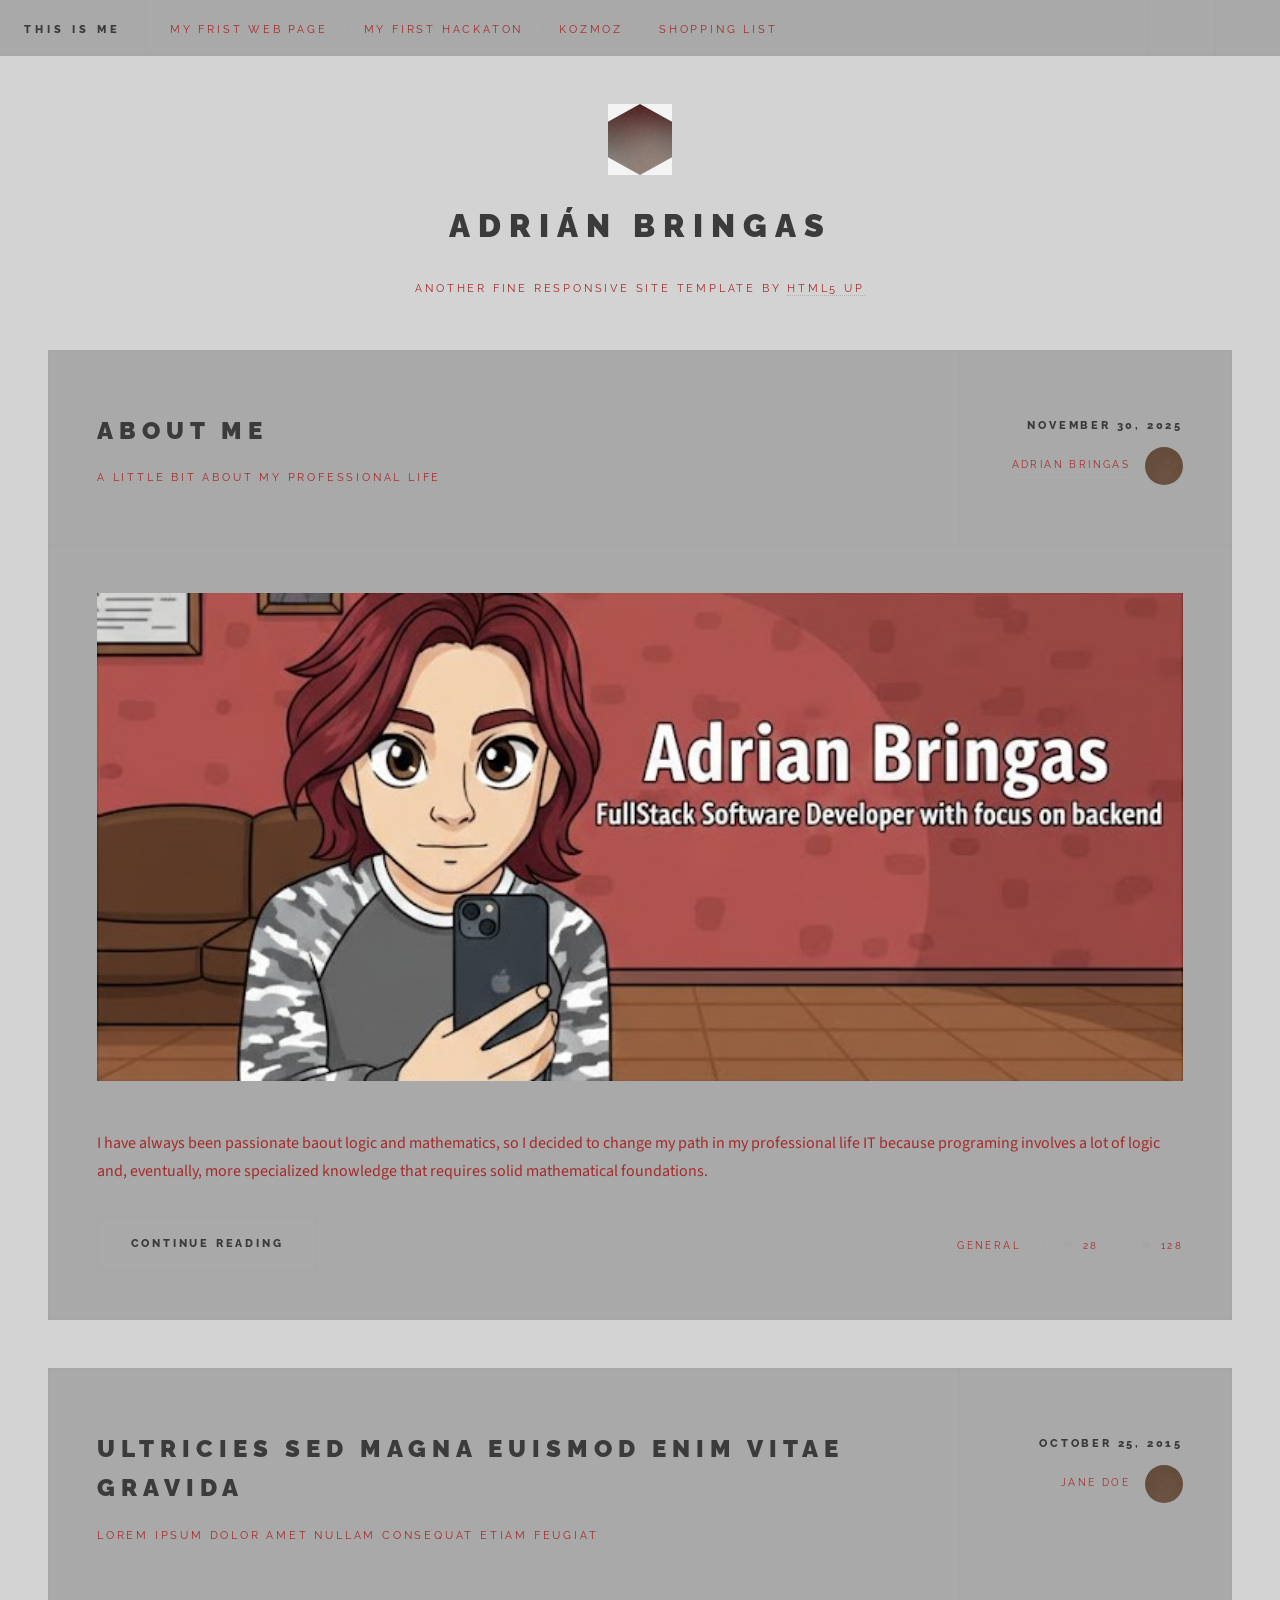
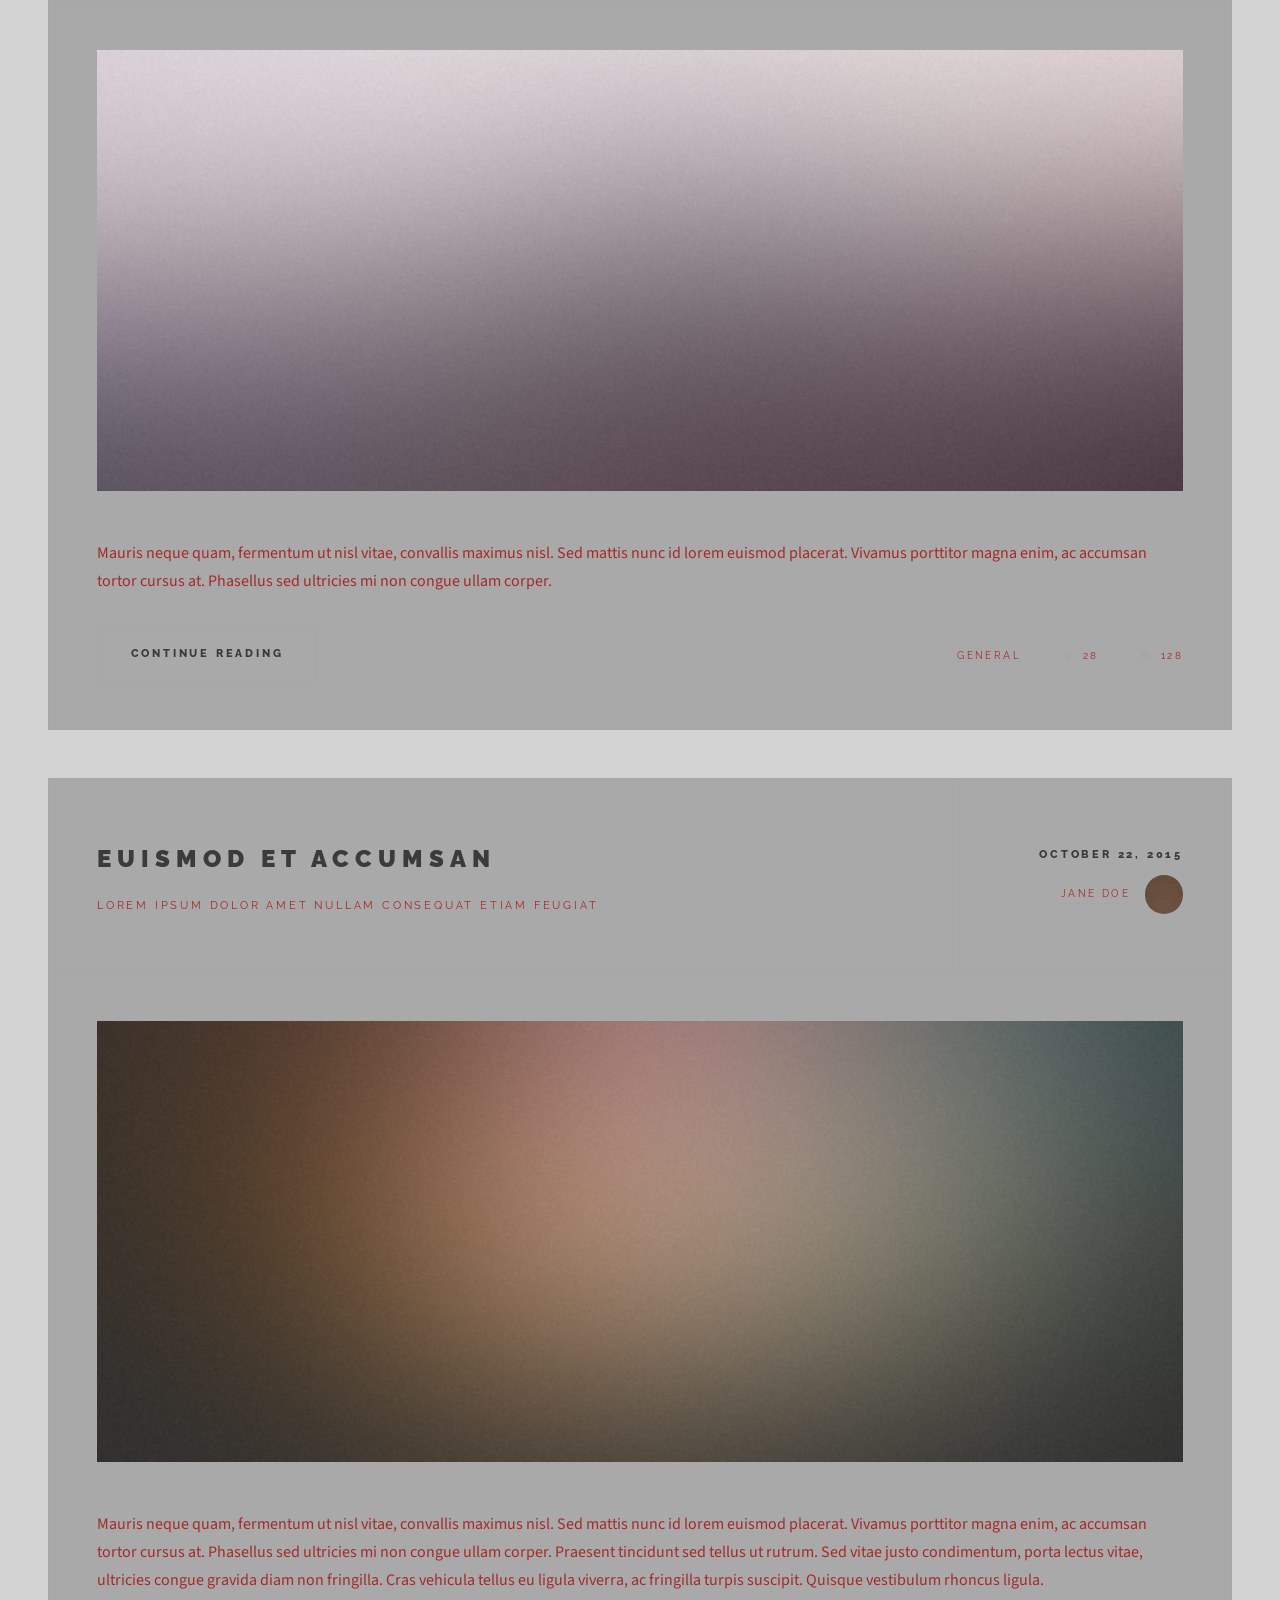
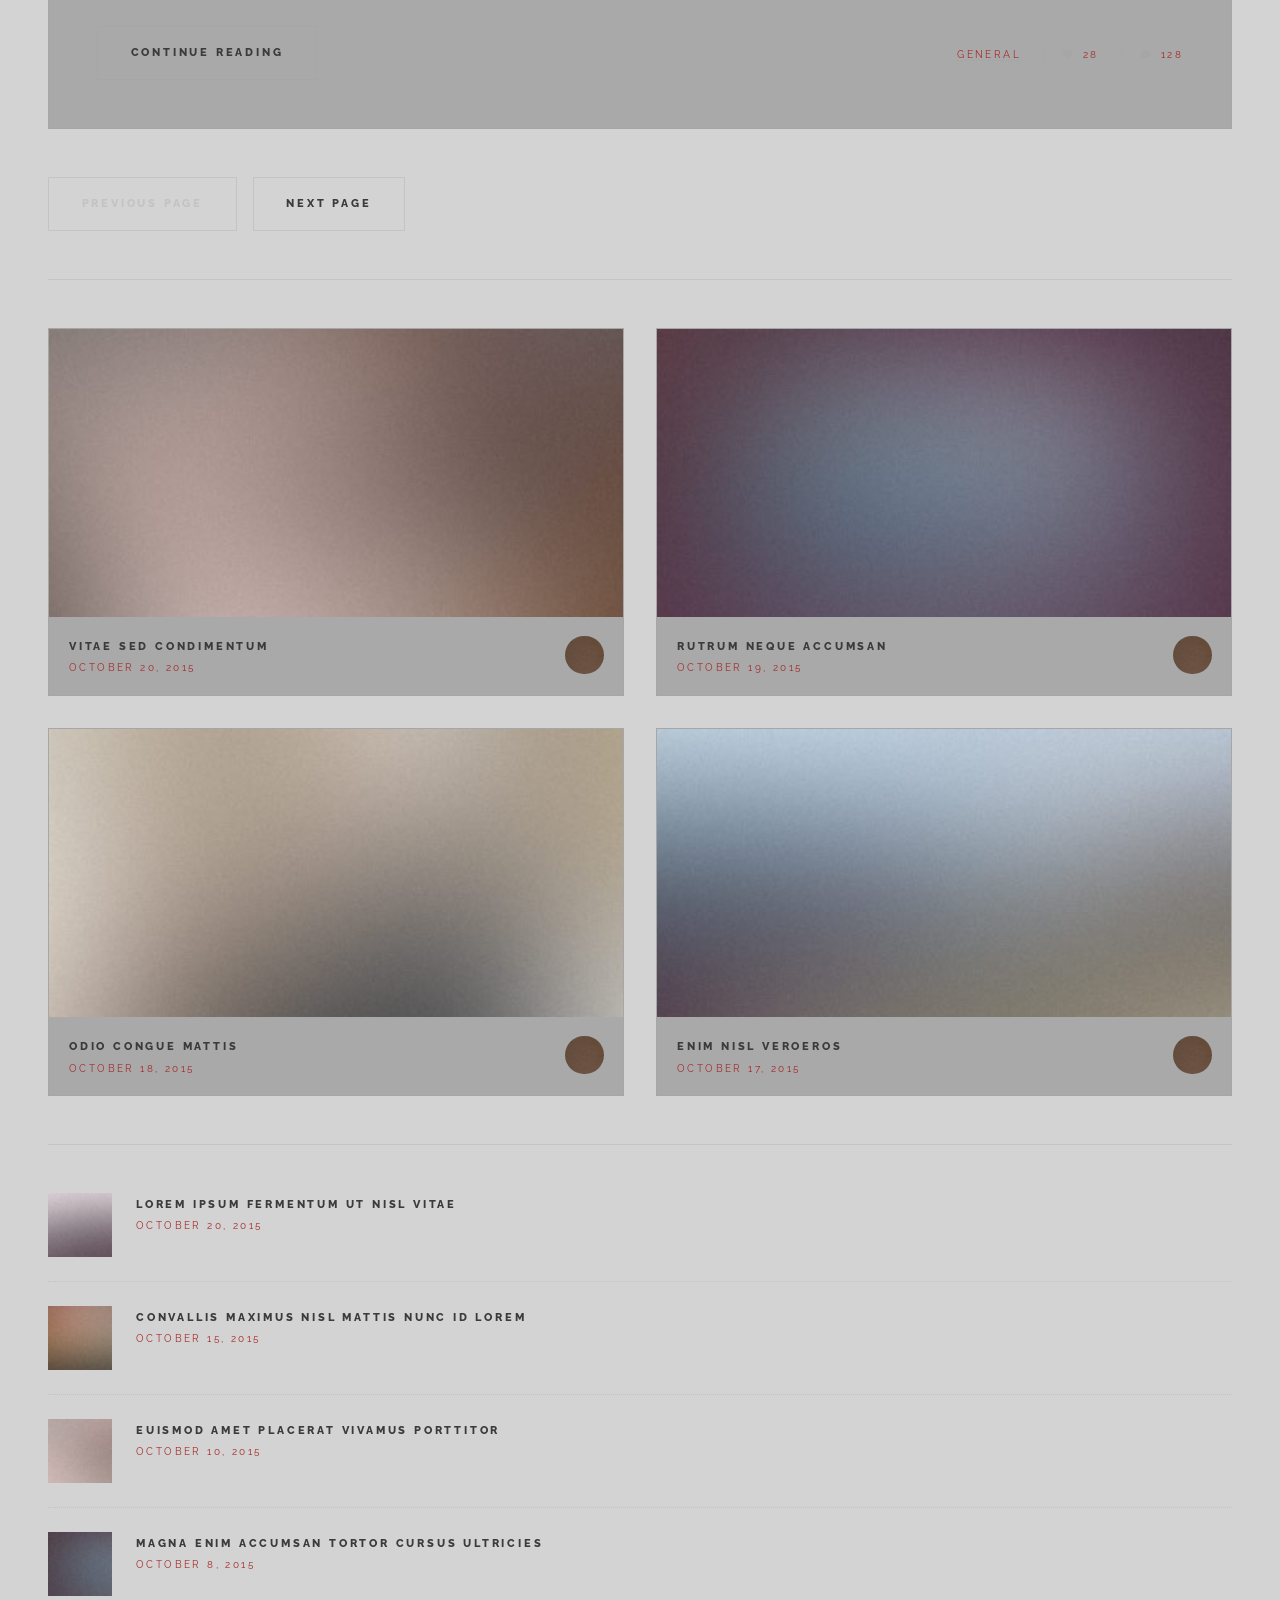
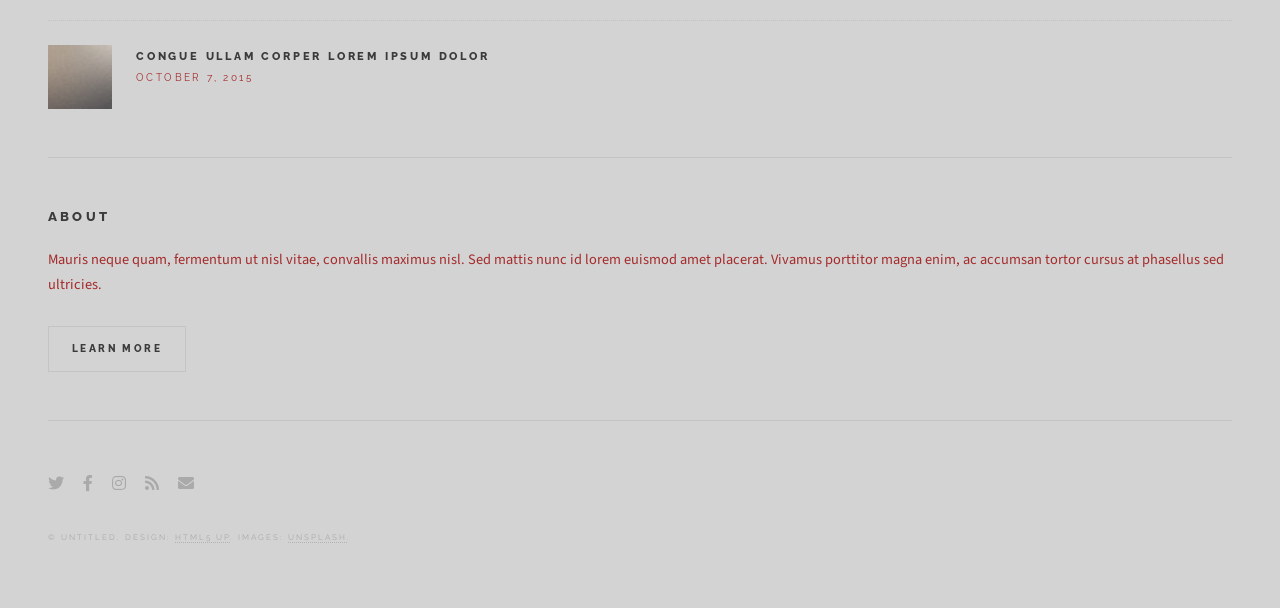
==== index.html @ 7a31841f "Se editan los colores de la plantilla y se ponen nombres a navbar y primer header" ====
<!DOCTYPE HTML>
<!--
	Future Imperfect by HTML5 UP
	html5up.net | @ajlkn
	Free for personal and commercial use under the CCA 3.0 license (html5up.net/license)
-->
<html>
	<head>
		<title>About Me</title>
		<meta charset="utf-8" />
		<meta name="viewport" content="width=device-width, initial-scale=1, user-scalable=no" />
		<link rel="stylesheet" href="assets/css/main.css" />
	</head>
	<body class="is-preload">

		<!-- Wrapper -->
			<div id="wrapper">

				<!-- Header -->
					<header id="header">
						<h1><a href="index.html">This is me</a></h1>
						<nav class="links">
							<ul>
								<li><a href="#">My frist web page</a></li>
								<li><a href="#">My first hackaton</a></li>
								<li><a href="#">KOZMOZ</a></li>
								<li><a href="#">Shopping list</a></li>
								<!-- <li><a href="#">xd</a></li> -->
							</ul>
						</nav>
						<nav class="main">
							<ul>
								<li class="search">
									<a class="fa-search" href="#search">Search</a>
									<form id="search" method="get" action="#">
										<input type="text" name="query" placeholder="Search" />
									</form>
								</li>
								<li class="menu">
									<a class="fa-bars" href="#menu">Menu</a>
								</li>
							</ul>
						</nav>
					</header>

				<!-- Menu -->
					<section id="menu">

						<!-- Search -->
							<section>
								<form class="search" method="get" action="#">
									<input type="text" name="query" placeholder="Search" />
								</form>
							</section>

						<!-- Links -->
							<section>
								<ul class="links">
									<li>
										<a href="#">
											<h3>Lorem ipsum</h3>
											<p>Feugiat tempus veroeros dolor</p>
										</a>
									</li>
									<li>
										<a href="#">
											<h3>Dolor sit amet</h3>
											<p>Sed vitae justo condimentum</p>
										</a>
									</li>
									<li>
										<a href="#">
											<h3>Feugiat veroeros</h3>
											<p>Phasellus sed ultricies mi congue</p>
										</a>
									</li>
									<li>
										<a href="#">
											<h3>Etiam sed consequat</h3>
											<p>Porta lectus amet ultricies</p>
										</a>
									</li>
								</ul>
							</section>

						<!-- Actions -->
							<section>
								<ul class="actions stacked">
									<li><a href="#" class="button large fit">Log In</a></li>
								</ul>
							</section>

					</section>

				<!-- Main -->
					<div id="main">

						<!-- Post -->
							<article class="post">
								<header>
									<div class="title">
										<h2><a href="single.html">About me</a></h2>
										<p>A little bit about my professional life</p>
									</div>
									<div class="meta">
										<time class="published" datetime="2015-11-01">November 30, 2025</time>
										<a href="#" class="author"><span class="name">Adrian Bringas</span><img src="images/avatar.jpg" alt="" /></a>
									</div>
								</header>
								<a href="single.html" class="image featured"><img src="images/bannerOfMe.jpg" alt="" /></a>
								<p>I have always been passionate baout logic and mathematics, so I decided to change my path in my professional life IT because programing involves a lot of logic and, eventually, more specialized knowledge that requires solid mathematical foundations.</p>
								<footer>
									<ul class="actions">
										<li><a href="single.html" class="button large">Continue Reading</a></li>
									</ul>
									<ul class="stats">
										<li><a href="#">General</a></li>
										<li><a href="#" class="icon solid fa-heart">28</a></li>
										<li><a href="#" class="icon solid fa-comment">128</a></li>
									</ul>
								</footer>
							</article>

						<!-- Post -->
							<article class="post">
								<header>
									<div class="title">
										<h2><a href="single.html">Ultricies sed magna euismod enim vitae gravida</a></h2>
										<p>Lorem ipsum dolor amet nullam consequat etiam feugiat</p>
									</div>
									<div class="meta">
										<time class="published" datetime="2015-10-25">October 25, 2015</time>
										<a href="#" class="author"><span class="name">Jane Doe</span><img src="images/avatar.jpg" alt="" /></a>
									</div>
								</header>
								<a href="single.html" class="image featured"><img src="images/pic02.jpg" alt="" /></a>
								<p>Mauris neque quam, fermentum ut nisl vitae, convallis maximus nisl. Sed mattis nunc id lorem euismod placerat. Vivamus porttitor magna enim, ac accumsan tortor cursus at. Phasellus sed ultricies mi non congue ullam corper.</p>
								<footer>
									<ul class="actions">
										<li><a href="single.html" class="button large">Continue Reading</a></li>
									</ul>
									<ul class="stats">
										<li><a href="#">General</a></li>
										<li><a href="#" class="icon solid fa-heart">28</a></li>
										<li><a href="#" class="icon solid fa-comment">128</a></li>
									</ul>
								</footer>
							</article>

						<!-- Post -->
							<article class="post">
								<header>
									<div class="title">
										<h2><a href="single.html">Euismod et accumsan</a></h2>
										<p>Lorem ipsum dolor amet nullam consequat etiam feugiat</p>
									</div>
									<div class="meta">
										<time class="published" datetime="2015-10-22">October 22, 2015</time>
										<a href="#" class="author"><span class="name">Jane Doe</span><img src="images/avatar.jpg" alt="" /></a>
									</div>
								</header>
								<a href="single.html" class="image featured"><img src="images/pic03.jpg" alt="" /></a>
								<p>Mauris neque quam, fermentum ut nisl vitae, convallis maximus nisl. Sed mattis nunc id lorem euismod placerat. Vivamus porttitor magna enim, ac accumsan tortor cursus at. Phasellus sed ultricies mi non congue ullam corper. Praesent tincidunt sed tellus ut rutrum. Sed vitae justo condimentum, porta lectus vitae, ultricies congue gravida diam non fringilla. Cras vehicula tellus eu ligula viverra, ac fringilla turpis suscipit. Quisque vestibulum rhoncus ligula.</p>
								<footer>
									<ul class="actions">
										<li><a href="single.html" class="button large">Continue Reading</a></li>
									</ul>
									<ul class="stats">
										<li><a href="#">General</a></li>
										<li><a href="#" class="icon solid fa-heart">28</a></li>
										<li><a href="#" class="icon solid fa-comment">128</a></li>
									</ul>
								</footer>
							</article>

						<!-- Post -->
						<!--
							<article class="post">
								<header>
									<div class="title">
										<h2><a href="#">Elements</a></h2>
										<p>Lorem ipsum dolor amet nullam consequat etiam feugiat</p>
									</div>
									<div class="meta">
										<time class="published" datetime="2015-10-18">October 18, 2015</time>
										<a href="#" class="author"><span class="name">Jane Doe</span><img src="images/avatar.jpg" alt="" /></a>
									</div>
								</header>

								<section>
									<h3>Text</h3>
									<p>This is <b>bold</b> and this is <strong>strong</strong>. This is <i>italic</i> and this is <em>emphasized</em>.
									This is <sup>superscript</sup> text and this is <sub>subscript</sub> text.
									This is <u>underlined</u> and this is code: <code>for (;;) { ... }</code>. Finally, <a href="#">this is a link</a>.</p>
									<hr />
									<p>Nunc lacinia ante nunc ac lobortis. Interdum adipiscing gravida odio porttitor sem non mi integer non faucibus ornare mi ut ante amet placerat aliquet. Volutpat eu sed ante lacinia sapien lorem accumsan varius montes viverra nibh in adipiscing blandit tempus accumsan.</p>
									<hr />
									<h2>Heading Level 2</h2>
									<h3>Heading Level 3</h3>
									<h4>Heading Level 4</h4>
									<hr />
									<h4>Blockquote</h4>
									<blockquote>Fringilla nisl. Donec accumsan interdum nisi, quis tincidunt felis sagittis eget tempus euismod. Vestibulum ante ipsum primis in faucibus vestibulum. Blandit adipiscing eu felis iaculis volutpat ac adipiscing accumsan faucibus. Vestibulum ante ipsum primis in faucibus lorem ipsum dolor sit amet nullam adipiscing eu felis.</blockquote>
									<h4>Preformatted</h4>
									<pre><code>i = 0;

while (!deck.isInOrder()) {
  print 'Iteration ' + i;
  deck.shuffle();
  i++;
}

print 'It took ' + i + ' iterations to sort the deck.';</code></pre>
								</section>

								<section>
									<h3>Lists</h3>
									<div class="row">
										<div class="col-6 col-12-medium">
											<h4>Unordered</h4>
											<ul>
												<li>Dolor pulvinar etiam.</li>
												<li>Sagittis adipiscing.</li>
												<li>Felis enim feugiat.</li>
											</ul>
											<h4>Alternate</h4>
											<ul class="alt">
												<li>Dolor pulvinar etiam.</li>
												<li>Sagittis adipiscing.</li>
												<li>Felis enim feugiat.</li>
											</ul>
										</div>
										<div class="col-6 col-12-medium">
											<h4>Ordered</h4>
											<ol>
												<li>Dolor pulvinar etiam.</li>
												<li>Etiam vel felis viverra.</li>
												<li>Felis enim feugiat.</li>
												<li>Dolor pulvinar etiam.</li>
												<li>Etiam vel felis lorem.</li>
												<li>Felis enim et feugiat.</li>
											</ol>
											<h4>Icons</h4>
											<ul class="icons">
												<li><a href="#" class="icon brands fa-twitter"><span class="label">Twitter</span></a></li>
												<li><a href="#" class="icon brands fa-facebook-f"><span class="label">Facebook</span></a></li>
												<li><a href="#" class="icon brands fa-instagram"><span class="label">Instagram</span></a></li>
												<li><a href="#" class="icon brands fa-github"><span class="label">Github</span></a></li>
											</ul>
										</div>
									</div>
									<h3>Actions</h3>
									<div class="row">
										<div class="col-6 col-12-medium">
											<ul class="actions">
												<li><a href="#" class="button">Default</a></li>
												<li><a href="#" class="button">Default</a></li>
												<li><a href="#" class="button">Default</a></li>
											</ul>
											<ul class="actions small">
												<li><a href="#" class="button small">Small</a></li>
												<li><a href="#" class="button small">Small</a></li>
												<li><a href="#" class="button small">Small</a></li>
											</ul>
											<ul class="actions stacked">
												<li><a href="#" class="button">Default</a></li>
												<li><a href="#" class="button">Default</a></li>
												<li><a href="#" class="button">Default</a></li>
											</ul>
											<ul class="actions stacked">
												<li><a href="#" class="button small">Small</a></li>
												<li><a href="#" class="button small">Small</a></li>
												<li><a href="#" class="button small">Small</a></li>
											</ul>
										</div>
										<div class="col-6 col-12-medium">
											<ul class="actions stacked">
												<li><a href="#" class="button fit">Default</a></li>
												<li><a href="#" class="button fit">Default</a></li>
											</ul>
											<ul class="actions stacked">
												<li><a href="#" class="button small fit">Small</a></li>
												<li><a href="#" class="button small fit">Small</a></li>
											</ul>
										</div>
									</div>
								</section>

								<section>
									<h3>Table</h3>
									<h4>Default</h4>
									<div class="table-wrapper">
										<table>
											<thead>
												<tr>
													<th>Name</th>
													<th>Description</th>
													<th>Price</th>
												</tr>
											</thead>
											<tbody>
												<tr>
													<td>Item One</td>
													<td>Ante turpis integer aliquet porttitor.</td>
													<td>29.99</td>
												</tr>
												<tr>
													<td>Item Two</td>
													<td>Vis ac commodo adipiscing arcu aliquet.</td>
													<td>19.99</td>
												</tr>
												<tr>
													<td>Item Three</td>
													<td> Morbi faucibus arcu accumsan lorem.</td>
													<td>29.99</td>
												</tr>
												<tr>
													<td>Item Four</td>
													<td>Vitae integer tempus condimentum.</td>
													<td>19.99</td>
												</tr>
												<tr>
													<td>Item Five</td>
													<td>Ante turpis integer aliquet porttitor.</td>
													<td>29.99</td>
												</tr>
											</tbody>
											<tfoot>
												<tr>
													<td colspan="2"></td>
													<td>100.00</td>
												</tr>
											</tfoot>
										</table>
									</div>

									<h4>Alternate</h4>
									<div class="table-wrapper">
										<table class="alt">
											<thead>
												<tr>
													<th>Name</th>
													<th>Description</th>
													<th>Price</th>
												</tr>
											</thead>
											<tbody>
												<tr>
													<td>Item One</td>
													<td>Ante turpis integer aliquet porttitor.</td>
													<td>29.99</td>
												</tr>
												<tr>
													<td>Item Two</td>
													<td>Vis ac commodo adipiscing arcu aliquet.</td>
													<td>19.99</td>
												</tr>
												<tr>
													<td>Item Three</td>
													<td> Morbi faucibus arcu accumsan lorem.</td>
													<td>29.99</td>
												</tr>
												<tr>
													<td>Item Four</td>
													<td>Vitae integer tempus condimentum.</td>
													<td>19.99</td>
												</tr>
												<tr>
													<td>Item Five</td>
													<td>Ante turpis integer aliquet porttitor.</td>
													<td>29.99</td>
												</tr>
											</tbody>
											<tfoot>
												<tr>
													<td colspan="2"></td>
													<td>100.00</td>
												</tr>
											</tfoot>
										</table>
									</div>
								</section>

								<section>
									<h3>Buttons</h3>
									<ul class="actions">
										<li><a href="#" class="button large">Large</a></li>
										<li><a href="#" class="button">Default</a></li>
										<li><a href="#" class="button small">Small</a></li>
									</ul>
									<ul class="actions fit">
										<li><a href="#" class="button fit">Fit</a></li>
										<li><a href="#" class="button fit">Fit</a></li>
										<li><a href="#" class="button fit">Fit</a></li>
									</ul>
									<ul class="actions fit small">
										<li><a href="#" class="button fit small">Fit + Small</a></li>
										<li><a href="#" class="button fit small">Fit + Small</a></li>
										<li><a href="#" class="button fit small">Fit + Small</a></li>
									</ul>
									<ul class="actions">
										<li><a href="#" class="button icon solid fa-download">Icon</a></li>
										<li><a href="#" class="button icon solid fa-upload">Icon</a></li>
										<li><a href="#" class="button icon solid fa-save">Icon</a></li>
									</ul>
									<ul class="actions">
										<li><span class="button disabled">Disabled</span></li>
										<li><span class="button disabled icon solid fa-download">Disabled</span></li>
									</ul>
								</section>

								<section>
									<h3>Form</h3>
									<form method="post" action="#">
										<div class="row gtr-uniform">
											<div class="col-6 col-12-xsmall">
												<input type="text" name="demo-name" id="demo-name" value="" placeholder="Name" />
											</div>
											<div class="col-6 col-12-xsmall">
												<input type="email" name="demo-email" id="demo-email" value="" placeholder="Email" />
											</div>
											<div class="col-12">
												<select name="demo-category" id="demo-category">
													<option value="">- Category -</option>
													<option value="1">Manufacturing</option>
													<option value="1">Shipping</option>
													<option value="1">Administration</option>
													<option value="1">Human Resources</option>
												</select>
											</div>
											<div class="col-4 col-12-small">
												<input type="radio" id="demo-priority-low" name="demo-priority" checked>
												<label for="demo-priority-low">Low</label>
											</div>
											<div class="col-4 col-12-small">
												<input type="radio" id="demo-priority-normal" name="demo-priority">
												<label for="demo-priority-normal">Normal</label>
											</div>
											<div class="col-4 col-12-small">
												<input type="radio" id="demo-priority-high" name="demo-priority">
												<label for="demo-priority-high">High</label>
											</div>
											<div class="col-6 col-12-small">
												<input type="checkbox" id="demo-copy" name="demo-copy">
												<label for="demo-copy">Email me a copy</label>
											</div>
											<div class="col-6 col-12-small">
												<input type="checkbox" id="demo-human" name="demo-human" checked>
												<label for="demo-human">Not a robot</label>
											</div>
											<div class="col-12">
												<textarea name="demo-message" id="demo-message" placeholder="Enter your message" rows="6"></textarea>
											</div>
											<div class="col-12">
												<ul class="actions">
													<li><input type="submit" value="Send Message" /></li>
													<li><input type="reset" value="Reset" /></li>
												</ul>
											</div>
										</div>
									</form>
								</section>

								<section>
									<h3>Image</h3>
									<h4>Fit</h4>
									<div class="box alt">
										<div class="row gtr-uniform">
											<div class="col-12"><span class="image fit"><img src="images/pic02.jpg" alt="" /></span></div>
											<div class="col-4"><span class="image fit"><img src="images/pic04.jpg" alt="" /></span></div>
											<div class="col-4"><span class="image fit"><img src="images/pic05.jpg" alt="" /></span></div>
											<div class="col-4"><span class="image fit"><img src="images/pic06.jpg" alt="" /></span></div>
											<div class="col-4"><span class="image fit"><img src="images/pic06.jpg" alt="" /></span></div>
											<div class="col-4"><span class="image fit"><img src="images/pic04.jpg" alt="" /></span></div>
											<div class="col-4"><span class="image fit"><img src="images/pic05.jpg" alt="" /></span></div>
											<div class="col-4"><span class="image fit"><img src="images/pic05.jpg" alt="" /></span></div>
											<div class="col-4"><span class="image fit"><img src="images/pic06.jpg" alt="" /></span></div>
											<div class="col-4"><span class="image fit"><img src="images/pic04.jpg" alt="" /></span></div>
										</div>
									</div>
									<h4>Left &amp; Right</h4>
									<p><span class="image left"><img src="images/pic07.jpg" alt="" /></span>Fringilla nisl. Donec accumsan interdum nisi, quis tincidunt felis sagittis eget. tempus euismod. Vestibulum ante ipsum primis in faucibus vestibulum. Blandit adipiscing eu felis iaculis volutpat ac adipiscing accumsan eu faucibus. Integer ac pellentesque praesent tincidunt felis sagittis eget. tempus euismod. Vestibulum ante ipsum primis in faucibus vestibulum. Blandit adipiscing eu felis iaculis volutpat ac adipiscing accumsan eu faucibus. Integer ac pellentesque praesent. Donec accumsan interdum nisi, quis tincidunt felis sagittis eget. tempus euismod. Vestibulum ante ipsum primis in faucibus vestibulum. Blandit adipiscing eu felis iaculis volutpat ac adipiscing accumsan eu faucibus. Integer ac pellentesque praesent tincidunt felis sagittis eget. tempus euismod. Vestibulum ante ipsum primis in faucibus vestibulum. Blandit adipiscing eu felis iaculis volutpat ac adipiscing accumsan eu faucibus. Integer ac pellentesque praesent. Blandit adipiscing eu felis iaculis volutpat ac adipiscing accumsan eu faucibus. Integer ac pellentesque praesent tincidunt felis sagittis eget. tempus euismod. Vestibulum ante ipsum primis in faucibus vestibulum. Blandit adipiscing eu felis iaculis volutpat ac adipiscing accumsan eu faucibus. Integer ac pellentesque praesent.</p>
									<p><span class="image right"><img src="images/pic04.jpg" alt="" /></span>Fringilla nisl. Donec accumsan interdum nisi, quis tincidunt felis sagittis eget. tempus euismod. Vestibulum ante ipsum primis in faucibus vestibulum. Blandit adipiscing eu felis iaculis volutpat ac adipiscing accumsan eu faucibus. Integer ac pellentesque praesent tincidunt felis sagittis eget. tempus euismod. Vestibulum ante ipsum primis in faucibus vestibulum. Blandit adipiscing eu felis iaculis volutpat ac adipiscing accumsan eu faucibus. Integer ac pellentesque praesent. Donec accumsan interdum nisi, quis tincidunt felis sagittis eget. tempus euismod. Vestibulum ante ipsum primis in faucibus vestibulum. Blandit adipiscing eu felis iaculis volutpat ac adipiscing accumsan eu faucibus. Integer ac pellentesque praesent tincidunt felis sagittis eget. tempus euismod. Vestibulum ante ipsum primis in faucibus vestibulum. Blandit adipiscing eu felis iaculis volutpat ac adipiscing accumsan eu faucibus. Integer ac pellentesque praesent. Blandit adipiscing eu felis iaculis volutpat ac adipiscing accumsan eu faucibus. Integer ac pellentesque praesent tincidunt felis sagittis eget. tempus euismod. Vestibulum ante ipsum primis in faucibus vestibulum. Blandit adipiscing eu felis iaculis volutpat ac adipiscing accumsan eu faucibus. Integer ac pellentesque praesent.</p>
								</section>

							</article>
						-->

						<!-- Pagination -->
							<ul class="actions pagination">
								<li><a href="" class="disabled button large previous">Previous Page</a></li>
								<li><a href="#" class="button large next">Next Page</a></li>
							</ul>

					</div>

				<!-- Sidebar -->
					<section id="sidebar">

						<!-- Intro -->
							<section id="intro">
								<a href="#" class="logo"><img src="images/logo.jpg" alt="" /></a>
								<header>
									<h2>Adrián Bringas</h2>
									<p>Another fine responsive site template by <a href="http://html5up.net">HTML5 UP</a></p>
								</header>
							</section>

						<!-- Mini Posts -->
							<section>
								<div class="mini-posts">

									<!-- Mini Post -->
										<article class="mini-post">
											<header>
												<h3><a href="single.html">Vitae sed condimentum</a></h3>
												<time class="published" datetime="2015-10-20">October 20, 2015</time>
												<a href="#" class="author"><img src="images/avatar.jpg" alt="" /></a>
											</header>
											<a href="single.html" class="image"><img src="images/pic04.jpg" alt="" /></a>
										</article>

									<!-- Mini Post -->
										<article class="mini-post">
											<header>
												<h3><a href="single.html">Rutrum neque accumsan</a></h3>
												<time class="published" datetime="2015-10-19">October 19, 2015</time>
												<a href="#" class="author"><img src="images/avatar.jpg" alt="" /></a>
											</header>
											<a href="single.html" class="image"><img src="images/pic05.jpg" alt="" /></a>
										</article>

									<!-- Mini Post -->
										<article class="mini-post">
											<header>
												<h3><a href="single.html">Odio congue mattis</a></h3>
												<time class="published" datetime="2015-10-18">October 18, 2015</time>
												<a href="#" class="author"><img src="images/avatar.jpg" alt="" /></a>
											</header>
											<a href="single.html" class="image"><img src="images/pic06.jpg" alt="" /></a>
										</article>

									<!-- Mini Post -->
										<article class="mini-post">
											<header>
												<h3><a href="single.html">Enim nisl veroeros</a></h3>
												<time class="published" datetime="2015-10-17">October 17, 2015</time>
												<a href="#" class="author"><img src="images/avatar.jpg" alt="" /></a>
											</header>
											<a href="single.html" class="image"><img src="images/pic07.jpg" alt="" /></a>
										</article>

								</div>
							</section>

						<!-- Posts List -->
							<section>
								<ul class="posts">
									<li>
										<article>
											<header>
												<h3><a href="single.html">Lorem ipsum fermentum ut nisl vitae</a></h3>
												<time class="published" datetime="2015-10-20">October 20, 2015</time>
											</header>
											<a href="single.html" class="image"><img src="images/pic08.jpg" alt="" /></a>
										</article>
									</li>
									<li>
										<article>
											<header>
												<h3><a href="single.html">Convallis maximus nisl mattis nunc id lorem</a></h3>
												<time class="published" datetime="2015-10-15">October 15, 2015</time>
											</header>
											<a href="single.html" class="image"><img src="images/pic09.jpg" alt="" /></a>
										</article>
									</li>
									<li>
										<article>
											<header>
												<h3><a href="single.html">Euismod amet placerat vivamus porttitor</a></h3>
												<time class="published" datetime="2015-10-10">October 10, 2015</time>
											</header>
											<a href="single.html" class="image"><img src="images/pic10.jpg" alt="" /></a>
										</article>
									</li>
									<li>
										<article>
											<header>
												<h3><a href="single.html">Magna enim accumsan tortor cursus ultricies</a></h3>
												<time class="published" datetime="2015-10-08">October 8, 2015</time>
											</header>
											<a href="single.html" class="image"><img src="images/pic11.jpg" alt="" /></a>
										</article>
									</li>
									<li>
										<article>
											<header>
												<h3><a href="single.html">Congue ullam corper lorem ipsum dolor</a></h3>
												<time class="published" datetime="2015-10-06">October 7, 2015</time>
											</header>
											<a href="single.html" class="image"><img src="images/pic12.jpg" alt="" /></a>
										</article>
									</li>
								</ul>
							</section>

						<!-- About -->
							<section class="blurb">
								<h2>About</h2>
								<p>Mauris neque quam, fermentum ut nisl vitae, convallis maximus nisl. Sed mattis nunc id lorem euismod amet placerat. Vivamus porttitor magna enim, ac accumsan tortor cursus at phasellus sed ultricies.</p>
								<ul class="actions">
									<li><a href="#" class="button">Learn More</a></li>
								</ul>
							</section>

						<!-- Footer -->
							<section id="footer">
								<ul class="icons">
									<li><a href="#" class="icon brands fa-twitter"><span class="label">Twitter</span></a></li>
									<li><a href="#" class="icon brands fa-facebook-f"><span class="label">Facebook</span></a></li>
									<li><a href="#" class="icon brands fa-instagram"><span class="label">Instagram</span></a></li>
									<li><a href="#" class="icon solid fa-rss"><span class="label">RSS</span></a></li>
									<li><a href="#" class="icon solid fa-envelope"><span class="label">Email</span></a></li>
								</ul>
								<p class="copyright">&copy; Untitled. Design: <a href="http://html5up.net">HTML5 UP</a>. Images: <a href="http://unsplash.com">Unsplash</a>.</p>
							</section>

					</section>

			</div>

		<!-- Scripts -->
			<script src="assets/js/jquery.min.js"></script>
			<script src="assets/js/browser.min.js"></script>
			<script src="assets/js/breakpoints.min.js"></script>
			<script src="assets/js/util.js"></script>
			<script src="assets/js/main.js"></script>

	</body>
</html>
---- assets/css/main.css ----
@import url(fontawesome-all.min.css);
@import url("https://fonts.googleapis.com/css?family=Source+Sans+Pro:400,700|Raleway:400,800,900");

/*
	Future Imperfect by HTML5 UP
	html5up.net | @ajlkn
	Free for personal and commercial use under the CCA 3.0 license (html5up.net/license)
*/

html, body, div, span, applet, object,
iframe, h1, h2, h3, h4, h5, h6, p, blockquote,
pre, a, abbr, acronym, address, big, cite,
code, del, dfn, em, img, ins, kbd, q, s, samp,
small, strike, strong, sub, sup, tt, var, b,
u, i, center, dl, dt, dd, ol, ul, li, fieldset,
form, label, legend, table, caption, tbody,
tfoot, thead, tr, th, td, article, aside,
canvas, details, embed, figure, figcaption,
footer, header, hgroup, menu, nav, output, ruby,
section, summary, time, mark, audio, video {
	margin: 0;
	padding: 0;
	border: 0;
	font-size: 100%;
	font: inherit;
	vertical-align: baseline;}

article, aside, details, figcaption, figure,
footer, header, hgroup, menu, nav, section {
	display: block;}

body {
	line-height: 1;
}

ol, ul {
	list-style: none;
}

blockquote, q {
	quotes: none;
}

	blockquote:before, blockquote:after, q:before, q:after {
		content: '';
		content: none;
	}

table {
	border-collapse: collapse;
	border-spacing: 0;
}

body {
	-webkit-text-size-adjust: none;
}

mark {
	background-color: transparent;
	color: inherit;
}

input::-moz-focus-inner {
	border: 0;
	padding: 0;
}

input, select, textarea {
	-moz-appearance: none;
	-webkit-appearance: none;
	-ms-appearance: none;
	appearance: none;
}

/* Basic */

	@-ms-viewport {
		width: device-width;
	}

	body {
		-ms-overflow-style: scrollbar;
	}

	@media screen and (max-width: 480px) {

		html, body {
			min-width: 320px;
		}

	}

	html {
		box-sizing: border-box;
	}

	*, *:before, *:after {
		box-sizing: inherit;
	}

	body {
		background: lightgray;
	}

		body.is-preload *, body.is-preload *:before, body.is-preload *:after {
			-moz-animation: none !important;
			-webkit-animation: none !important;
			-ms-animation: none !important;
			animation: none !important;
			-moz-transition: none !important;
			-webkit-transition: none !important;
			-ms-transition: none !important;
			transition: none !important;
		}

/* Type */

	body, input, select, textarea {
		color:brown;
		font-family: "Source Sans Pro", Helvetica, sans-serif;
		font-size: 14pt;
		font-weight: 400; 
		line-height: 1.75;
	}

		@media screen and (max-width: 1680px) {

			body, input, select, textarea {
				font-size: 12pt;
			}

		}

		@media screen and (max-width: 1280px) {

			body, input, select, textarea {
				font-size: 12pt;
			}

		}

		@media screen and (max-width: 980px) {

			body, input, select, textarea {
				font-size: 12pt;
			}

		}

		@media screen and (max-width: 736px) {

			body, input, select, textarea {
				font-size: 12pt;
			}

		}

		@media screen and (max-width: 480px) {

			body, input, select, textarea {
				font-size: 12pt;
			}

		}

	a {
		-moz-transition: color 0.2s ease, border-bottom-color 0.2s ease;
		-webkit-transition: color 0.2s ease, border-bottom-color 0.2s ease;
		-ms-transition: color 0.2s ease, border-bottom-color 0.2s ease;
		transition: color 0.2s ease, border-bottom-color 0.2s ease;
		border-bottom: dotted 1px rgba(160, 160, 160, 0.65);
		color: inherit;
		text-decoration: none;
	}

		a:before {
			-moz-transition: color 0.2s ease;
			-webkit-transition: color 0.2s ease;
			-ms-transition: color 0.2s ease;
			transition: color 0.2s ease;
		}

		a:hover {
			border-bottom-color: transparent;
			color: #2ebaae !important;
		}

			a:hover:before {
				color: #2ebaae !important;
			}

	strong, b {
		color: #3c3b3b;
		font-weight: 700;
	}

	em, i {
		font-style: italic;
	}

	p {
		margin: 0 0 2em 0;
	}

	h1, h2, h3, h4, h5, h6 {
		color: #3c3b3b;
		font-family: "Raleway", Helvetica, sans-serif;
		font-weight: 800;
		letter-spacing: 0.25em;
		line-height: 1.65;
		margin: 0 0 1em 0;
		text-transform: uppercase;
	}

		h1 a, h2 a, h3 a, h4 a, h5 a, h6 a {
			color: inherit;
			border-bottom: 0;
		}

	h2 {
		font-size: 1.1em;
	}

	h3 {
		font-size: 0.9em;
	}

	h4 {
		font-size: 0.7em;
	}

	h5 {
		font-size: 0.7em;
	}

	h6 {
		font-size: 0.7em;
	}

	sub {
		font-size: 0.8em;
		position: relative;
		top: 0.5em;
	}

	sup {
		font-size: 0.8em;
		position: relative;
		top: -0.5em;
	}

	blockquote {
		border-left: solid 4px rgba(160, 160, 160, 0.3);
		font-style: italic;
		margin: 0 0 2em 0;
		padding: 0.5em 0 0.5em 2em;
	}

	code {
		background: rgba(160, 160, 160, 0.075);
		border: solid 1px rgba(160, 160, 160, 0.3);
		font-family: "Courier New", monospace;
		font-size: 0.9em;
		margin: 0 0.25em;
		padding: 0.25em 0.65em;
	}

	pre {
		-webkit-overflow-scrolling: touch;
		font-family: "Courier New", monospace;
		font-size: 0.9em;
		margin: 0 0 2em 0;
	}

		pre code {
			display: block;
			line-height: 1.75em;
			padding: 1em 1.5em;
			overflow-x: auto;
		}

	hr {
		border: 0;
		border-bottom: solid 1px rgba(160, 160, 160, 0.3);
		margin: 2em 0;
	}

		hr.major {
			margin: 3em 0;
		}

	.align-left {
		text-align: left;
	}

	.align-center {
		text-align: center;
	}

	.align-right {
		text-align: right;
	}

/* Row */

	.row {
		display: flex;
		flex-wrap: wrap;
		box-sizing: border-box;
		align-items: stretch;
	}

		.row > * {
			box-sizing: border-box;
		}

		.row.gtr-uniform > * > :last-child {
			margin-bottom: 0;
		}

		.row.aln-left {
			justify-content: flex-start;
		}

		.row.aln-center {
			justify-content: center;
		}

		.row.aln-right {
			justify-content: flex-end;
		}

		.row.aln-top {
			align-items: flex-start;
		}

		.row.aln-middle {
			align-items: center;
		}

		.row.aln-bottom {
			align-items: flex-end;
		}

		.row > .imp {
			order: -1;
		}

		.row > .col-1 {
			width: 8.33333%;
		}

		.row > .off-1 {
			margin-left: 8.33333%;
		}

		.row > .col-2 {
			width: 16.66667%;
		}

		.row > .off-2 {
			margin-left: 16.66667%;
		}

		.row > .col-3 {
			width: 25%;
		}

		.row > .off-3 {
			margin-left: 25%;
		}

		.row > .col-4 {
			width: 33.33333%;
		}

		.row > .off-4 {
			margin-left: 33.33333%;
		}

		.row > .col-5 {
			width: 41.66667%;
		}

		.row > .off-5 {
			margin-left: 41.66667%;
		}

		.row > .col-6 {
			width: 50%;
		}

		.row > .off-6 {
			margin-left: 50%;
		}

		.row > .col-7 {
			width: 58.33333%;
		}

		.row > .off-7 {
			margin-left: 58.33333%;
		}

		.row > .col-8 {
			width: 66.66667%;
		}

		.row > .off-8 {
			margin-left: 66.66667%;
		}

		.row > .col-9 {
			width: 75%;
		}

		.row > .off-9 {
			margin-left: 75%;
		}

		.row > .col-10 {
			width: 83.33333%;
		}

		.row > .off-10 {
			margin-left: 83.33333%;
		}

		.row > .col-11 {
			width: 91.66667%;
		}

		.row > .off-11 {
			margin-left: 91.66667%;
		}

		.row > .col-12 {
			width: 100%;
		}

		.row > .off-12 {
			margin-left: 100%;
		}

		.row.gtr-0 {
			margin-top: 0;
			margin-left: 0em;
		}

			.row.gtr-0 > * {
				padding: 0 0 0 0em;
			}

			.row.gtr-0.gtr-uniform {
				margin-top: 0em;
			}

				.row.gtr-0.gtr-uniform > * {
					padding-top: 0em;
				}

		.row.gtr-25 {
			margin-top: 0;
			margin-left: -0.25em;
		}

			.row.gtr-25 > * {
				padding: 0 0 0 0.25em;
			}

			.row.gtr-25.gtr-uniform {
				margin-top: -0.25em;
			}

				.row.gtr-25.gtr-uniform > * {
					padding-top: 0.25em;
				}

		.row.gtr-50 {
			margin-top: 0;
			margin-left: -0.5em;
		}

			.row.gtr-50 > * {
				padding: 0 0 0 0.5em;
			}

			.row.gtr-50.gtr-uniform {
				margin-top: -0.5em;
			}

				.row.gtr-50.gtr-uniform > * {
					padding-top: 0.5em;
				}

		.row {
			margin-top: 0;
			margin-left: -1em;
		}

			.row > * {
				padding: 0 0 0 1em;
			}

			.row.gtr-uniform {
				margin-top: -1em;
			}

				.row.gtr-uniform > * {
					padding-top: 1em;
				}

		.row.gtr-150 {
			margin-top: 0;
			margin-left: -1.5em;
		}

			.row.gtr-150 > * {
				padding: 0 0 0 1.5em;
			}

			.row.gtr-150.gtr-uniform {
				margin-top: -1.5em;
			}

				.row.gtr-150.gtr-uniform > * {
					padding-top: 1.5em;
				}

		.row.gtr-200 {
			margin-top: 0;
			margin-left: -2em;
		}

			.row.gtr-200 > * {
				padding: 0 0 0 2em;
			}

			.row.gtr-200.gtr-uniform {
				margin-top: -2em;
			}

				.row.gtr-200.gtr-uniform > * {
					padding-top: 2em;
				}

		@media screen and (max-width: 1680px) {

			.row {
				display: flex;
				flex-wrap: wrap;
				box-sizing: border-box;
				align-items: stretch;
			}

				.row > * {
					box-sizing: border-box;
				}

				.row.gtr-uniform > * > :last-child {
					margin-bottom: 0;
				}

				.row.aln-left {
					justify-content: flex-start;
				}

				.row.aln-center {
					justify-content: center;
				}

				.row.aln-right {
					justify-content: flex-end;
				}

				.row.aln-top {
					align-items: flex-start;
				}

				.row.aln-middle {
					align-items: center;
				}

				.row.aln-bottom {
					align-items: flex-end;
				}

				.row > .imp-xlarge {
					order: -1;
				}

				.row > .col-1-xlarge {
					width: 8.33333%;
				}

				.row > .off-1-xlarge {
					margin-left: 8.33333%;
				}

				.row > .col-2-xlarge {
					width: 16.66667%;
				}

				.row > .off-2-xlarge {
					margin-left: 16.66667%;
				}

				.row > .col-3-xlarge {
					width: 25%;
				}

				.row > .off-3-xlarge {
					margin-left: 25%;
				}

				.row > .col-4-xlarge {
					width: 33.33333%;
				}

				.row > .off-4-xlarge {
					margin-left: 33.33333%;
				}

				.row > .col-5-xlarge {
					width: 41.66667%;
				}

				.row > .off-5-xlarge {
					margin-left: 41.66667%;
				}

				.row > .col-6-xlarge {
					width: 50%;
				}

				.row > .off-6-xlarge {
					margin-left: 50%;
				}

				.row > .col-7-xlarge {
					width: 58.33333%;
				}

				.row > .off-7-xlarge {
					margin-left: 58.33333%;
				}

				.row > .col-8-xlarge {
					width: 66.66667%;
				}

				.row > .off-8-xlarge {
					margin-left: 66.66667%;
				}

				.row > .col-9-xlarge {
					width: 75%;
				}

				.row > .off-9-xlarge {
					margin-left: 75%;
				}

				.row > .col-10-xlarge {
					width: 83.33333%;
				}

				.row > .off-10-xlarge {
					margin-left: 83.33333%;
				}

				.row > .col-11-xlarge {
					width: 91.66667%;
				}

				.row > .off-11-xlarge {
					margin-left: 91.66667%;
				}

				.row > .col-12-xlarge {
					width: 100%;
				}

				.row > .off-12-xlarge {
					margin-left: 100%;
				}

				.row.gtr-0 {
					margin-top: 0;
					margin-left: 0em;
				}

					.row.gtr-0 > * {
						padding: 0 0 0 0em;
					}

					.row.gtr-0.gtr-uniform {
						margin-top: 0em;
					}

						.row.gtr-0.gtr-uniform > * {
							padding-top: 0em;
						}

				.row.gtr-25 {
					margin-top: 0;
					margin-left: -0.25em;
				}

					.row.gtr-25 > * {
						padding: 0 0 0 0.25em;
					}

					.row.gtr-25.gtr-uniform {
						margin-top: -0.25em;
					}

						.row.gtr-25.gtr-uniform > * {
							padding-top: 0.25em;
						}

				.row.gtr-50 {
					margin-top: 0;
					margin-left: -0.5em;
				}

					.row.gtr-50 > * {
						padding: 0 0 0 0.5em;
					}

					.row.gtr-50.gtr-uniform {
						margin-top: -0.5em;
					}

						.row.gtr-50.gtr-uniform > * {
							padding-top: 0.5em;
						}

				.row {
					margin-top: 0;
					margin-left: -1em;
				}

					.row > * {
						padding: 0 0 0 1em;
					}

					.row.gtr-uniform {
						margin-top: -1em;
					}

						.row.gtr-uniform > * {
							padding-top: 1em;
						}

				.row.gtr-150 {
					margin-top: 0;
					margin-left: -1.5em;
				}

					.row.gtr-150 > * {
						padding: 0 0 0 1.5em;
					}

					.row.gtr-150.gtr-uniform {
						margin-top: -1.5em;
					}

						.row.gtr-150.gtr-uniform > * {
							padding-top: 1.5em;
						}

				.row.gtr-200 {
					margin-top: 0;
					margin-left: -2em;
				}

					.row.gtr-200 > * {
						padding: 0 0 0 2em;
					}

					.row.gtr-200.gtr-uniform {
						margin-top: -2em;
					}

						.row.gtr-200.gtr-uniform > * {
							padding-top: 2em;
						}

		}

		@media screen and (max-width: 1280px) {

			.row {
				display: flex;
				flex-wrap: wrap;
				box-sizing: border-box;
				align-items: stretch;
			}

				.row > * {
					box-sizing: border-box;
				}

				.row.gtr-uniform > * > :last-child {
					margin-bottom: 0;
				}

				.row.aln-left {
					justify-content: flex-start;
				}

				.row.aln-center {
					justify-content: center;
				}

				.row.aln-right {
					justify-content: flex-end;
				}

				.row.aln-top {
					align-items: flex-start;
				}

				.row.aln-middle {
					align-items: center;
				}

				.row.aln-bottom {
					align-items: flex-end;
				}

				.row > .imp-large {
					order: -1;
				}

				.row > .col-1-large {
					width: 8.33333%;
				}

				.row > .off-1-large {
					margin-left: 8.33333%;
				}

				.row > .col-2-large {
					width: 16.66667%;
				}

				.row > .off-2-large {
					margin-left: 16.66667%;
				}

				.row > .col-3-large {
					width: 25%;
				}

				.row > .off-3-large {
					margin-left: 25%;
				}

				.row > .col-4-large {
					width: 33.33333%;
				}

				.row > .off-4-large {
					margin-left: 33.33333%;
				}

				.row > .col-5-large {
					width: 41.66667%;
				}

				.row > .off-5-large {
					margin-left: 41.66667%;
				}

				.row > .col-6-large {
					width: 50%;
				}

				.row > .off-6-large {
					margin-left: 50%;
				}

				.row > .col-7-large {
					width: 58.33333%;
				}

				.row > .off-7-large {
					margin-left: 58.33333%;
				}

				.row > .col-8-large {
					width: 66.66667%;
				}

				.row > .off-8-large {
					margin-left: 66.66667%;
				}

				.row > .col-9-large {
					width: 75%;
				}

				.row > .off-9-large {
					margin-left: 75%;
				}

				.row > .col-10-large {
					width: 83.33333%;
				}

				.row > .off-10-large {
					margin-left: 83.33333%;
				}

				.row > .col-11-large {
					width: 91.66667%;
				}

				.row > .off-11-large {
					margin-left: 91.66667%;
				}

				.row > .col-12-large {
					width: 100%;
				}

				.row > .off-12-large {
					margin-left: 100%;
				}

				.row.gtr-0 {
					margin-top: 0;
					margin-left: 0em;
				}

					.row.gtr-0 > * {
						padding: 0 0 0 0em;
					}

					.row.gtr-0.gtr-uniform {
						margin-top: 0em;
					}

						.row.gtr-0.gtr-uniform > * {
							padding-top: 0em;
						}

				.row.gtr-25 {
					margin-top: 0;
					margin-left: -0.25em;
				}

					.row.gtr-25 > * {
						padding: 0 0 0 0.25em;
					}

					.row.gtr-25.gtr-uniform {
						margin-top: -0.25em;
					}

						.row.gtr-25.gtr-uniform > * {
							padding-top: 0.25em;
						}

				.row.gtr-50 {
					margin-top: 0;
					margin-left: -0.5em;
				}

					.row.gtr-50 > * {
						padding: 0 0 0 0.5em;
					}

					.row.gtr-50.gtr-uniform {
						margin-top: -0.5em;
					}

						.row.gtr-50.gtr-uniform > * {
							padding-top: 0.5em;
						}

				.row {
					margin-top: 0;
					margin-left: -1em;
				}

					.row > * {
						padding: 0 0 0 1em;
					}

					.row.gtr-uniform {
						margin-top: -1em;
					}

						.row.gtr-uniform > * {
							padding-top: 1em;
						}

				.row.gtr-150 {
					margin-top: 0;
					margin-left: -1.5em;
				}

					.row.gtr-150 > * {
						padding: 0 0 0 1.5em;
					}

					.row.gtr-150.gtr-uniform {
						margin-top: -1.5em;
					}

						.row.gtr-150.gtr-uniform > * {
							padding-top: 1.5em;
						}

				.row.gtr-200 {
					margin-top: 0;
					margin-left: -2em;
				}

					.row.gtr-200 > * {
						padding: 0 0 0 2em;
					}

					.row.gtr-200.gtr-uniform {
						margin-top: -2em;
					}

						.row.gtr-200.gtr-uniform > * {
							padding-top: 2em;
						}

		}

		@media screen and (max-width: 980px) {

			.row {
				display: flex;
				flex-wrap: wrap;
				box-sizing: border-box;
				align-items: stretch;
			}

				.row > * {
					box-sizing: border-box;
				}

				.row.gtr-uniform > * > :last-child {
					margin-bottom: 0;
				}

				.row.aln-left {
					justify-content: flex-start;
				}

				.row.aln-center {
					justify-content: center;
				}

				.row.aln-right {
					justify-content: flex-end;
				}

				.row.aln-top {
					align-items: flex-start;
				}

				.row.aln-middle {
					align-items: center;
				}

				.row.aln-bottom {
					align-items: flex-end;
				}

				.row > .imp-medium {
					order: -1;
				}

				.row > .col-1-medium {
					width: 8.33333%;
				}

				.row > .off-1-medium {
					margin-left: 8.33333%;
				}

				.row > .col-2-medium {
					width: 16.66667%;
				}

				.row > .off-2-medium {
					margin-left: 16.66667%;
				}

				.row > .col-3-medium {
					width: 25%;
				}

				.row > .off-3-medium {
					margin-left: 25%;
				}

				.row > .col-4-medium {
					width: 33.33333%;
				}

				.row > .off-4-medium {
					margin-left: 33.33333%;
				}

				.row > .col-5-medium {
					width: 41.66667%;
				}

				.row > .off-5-medium {
					margin-left: 41.66667%;
				}

				.row > .col-6-medium {
					width: 50%;
				}

				.row > .off-6-medium {
					margin-left: 50%;
				}

				.row > .col-7-medium {
					width: 58.33333%;
				}

				.row > .off-7-medium {
					margin-left: 58.33333%;
				}

				.row > .col-8-medium {
					width: 66.66667%;
				}

				.row > .off-8-medium {
					margin-left: 66.66667%;
				}

				.row > .col-9-medium {
					width: 75%;
				}

				.row > .off-9-medium {
					margin-left: 75%;
				}

				.row > .col-10-medium {
					width: 83.33333%;
				}

				.row > .off-10-medium {
					margin-left: 83.33333%;
				}

				.row > .col-11-medium {
					width: 91.66667%;
				}

				.row > .off-11-medium {
					margin-left: 91.66667%;
				}

				.row > .col-12-medium {
					width: 100%;
				}

				.row > .off-12-medium {
					margin-left: 100%;
				}

				.row.gtr-0 {
					margin-top: 0;
					margin-left: 0em;
				}

					.row.gtr-0 > * {
						padding: 0 0 0 0em;
					}

					.row.gtr-0.gtr-uniform {
						margin-top: 0em;
					}

						.row.gtr-0.gtr-uniform > * {
							padding-top: 0em;
						}

				.row.gtr-25 {
					margin-top: 0;
					margin-left: -0.25em;
				}

					.row.gtr-25 > * {
						padding: 0 0 0 0.25em;
					}

					.row.gtr-25.gtr-uniform {
						margin-top: -0.25em;
					}

						.row.gtr-25.gtr-uniform > * {
							padding-top: 0.25em;
						}

				.row.gtr-50 {
					margin-top: 0;
					margin-left: -0.5em;
				}

					.row.gtr-50 > * {
						padding: 0 0 0 0.5em;
					}

					.row.gtr-50.gtr-uniform {
						margin-top: -0.5em;
					}

						.row.gtr-50.gtr-uniform > * {
							padding-top: 0.5em;
						}

				.row {
					margin-top: 0;
					margin-left: -1em;
				}

					.row > * {
						padding: 0 0 0 1em;
					}

					.row.gtr-uniform {
						margin-top: -1em;
					}

						.row.gtr-uniform > * {
							padding-top: 1em;
						}

				.row.gtr-150 {
					margin-top: 0;
					margin-left: -1.5em;
				}

					.row.gtr-150 > * {
						padding: 0 0 0 1.5em;
					}

					.row.gtr-150.gtr-uniform {
						margin-top: -1.5em;
					}

						.row.gtr-150.gtr-uniform > * {
							padding-top: 1.5em;
						}

				.row.gtr-200 {
					margin-top: 0;
					margin-left: -2em;
				}

					.row.gtr-200 > * {
						padding: 0 0 0 2em;
					}

					.row.gtr-200.gtr-uniform {
						margin-top: -2em;
					}

						.row.gtr-200.gtr-uniform > * {
							padding-top: 2em;
						}

		}

		@media screen and (max-width: 736px) {

			.row {
				display: flex;
				flex-wrap: wrap;
				box-sizing: border-box;
				align-items: stretch;
			}

				.row > * {
					box-sizing: border-box;
				}

				.row.gtr-uniform > * > :last-child {
					margin-bottom: 0;
				}

				.row.aln-left {
					justify-content: flex-start;
				}

				.row.aln-center {
					justify-content: center;
				}

				.row.aln-right {
					justify-content: flex-end;
				}

				.row.aln-top {
					align-items: flex-start;
				}

				.row.aln-middle {
					align-items: center;
				}

				.row.aln-bottom {
					align-items: flex-end;
				}

				.row > .imp-small {
					order: -1;
				}

				.row > .col-1-small {
					width: 8.33333%;
				}

				.row > .off-1-small {
					margin-left: 8.33333%;
				}

				.row > .col-2-small {
					width: 16.66667%;
				}

				.row > .off-2-small {
					margin-left: 16.66667%;
				}

				.row > .col-3-small {
					width: 25%;
				}

				.row > .off-3-small {
					margin-left: 25%;
				}

				.row > .col-4-small {
					width: 33.33333%;
				}

				.row > .off-4-small {
					margin-left: 33.33333%;
				}

				.row > .col-5-small {
					width: 41.66667%;
				}

				.row > .off-5-small {
					margin-left: 41.66667%;
				}

				.row > .col-6-small {
					width: 50%;
				}

				.row > .off-6-small {
					margin-left: 50%;
				}

				.row > .col-7-small {
					width: 58.33333%;
				}

				.row > .off-7-small {
					margin-left: 58.33333%;
				}

				.row > .col-8-small {
					width: 66.66667%;
				}

				.row > .off-8-small {
					margin-left: 66.66667%;
				}

				.row > .col-9-small {
					width: 75%;
				}

				.row > .off-9-small {
					margin-left: 75%;
				}

				.row > .col-10-small {
					width: 83.33333%;
				}

				.row > .off-10-small {
					margin-left: 83.33333%;
				}

				.row > .col-11-small {
					width: 91.66667%;
				}

				.row > .off-11-small {
					margin-left: 91.66667%;
				}

				.row > .col-12-small {
					width: 100%;
				}

				.row > .off-12-small {
					margin-left: 100%;
				}

				.row.gtr-0 {
					margin-top: 0;
					margin-left: 0em;
				}

					.row.gtr-0 > * {
						padding: 0 0 0 0em;
					}

					.row.gtr-0.gtr-uniform {
						margin-top: 0em;
					}

						.row.gtr-0.gtr-uniform > * {
							padding-top: 0em;
						}

				.row.gtr-25 {
					margin-top: 0;
					margin-left: -0.25em;
				}

					.row.gtr-25 > * {
						padding: 0 0 0 0.25em;
					}

					.row.gtr-25.gtr-uniform {
						margin-top: -0.25em;
					}

						.row.gtr-25.gtr-uniform > * {
							padding-top: 0.25em;
						}

				.row.gtr-50 {
					margin-top: 0;
					margin-left: -0.5em;
				}

					.row.gtr-50 > * {
						padding: 0 0 0 0.5em;
					}

					.row.gtr-50.gtr-uniform {
						margin-top: -0.5em;
					}

						.row.gtr-50.gtr-uniform > * {
							padding-top: 0.5em;
						}

				.row {
					margin-top: 0;
					margin-left: -1em;
				}

					.row > * {
						padding: 0 0 0 1em;
					}

					.row.gtr-uniform {
						margin-top: -1em;
					}

						.row.gtr-uniform > * {
							padding-top: 1em;
						}

				.row.gtr-150 {
					margin-top: 0;
					margin-left: -1.5em;
				}

					.row.gtr-150 > * {
						padding: 0 0 0 1.5em;
					}

					.row.gtr-150.gtr-uniform {
						margin-top: -1.5em;
					}

						.row.gtr-150.gtr-uniform > * {
							padding-top: 1.5em;
						}

				.row.gtr-200 {
					margin-top: 0;
					margin-left: -2em;
				}

					.row.gtr-200 > * {
						padding: 0 0 0 2em;
					}

					.row.gtr-200.gtr-uniform {
						margin-top: -2em;
					}

						.row.gtr-200.gtr-uniform > * {
							padding-top: 2em;
						}

		}

		@media screen and (max-width: 480px) {

			.row {
				display: flex;
				flex-wrap: wrap;
				box-sizing: border-box;
				align-items: stretch;
			}

				.row > * {
					box-sizing: border-box;
				}

				.row.gtr-uniform > * > :last-child {
					margin-bottom: 0;
				}

				.row.aln-left {
					justify-content: flex-start;
				}

				.row.aln-center {
					justify-content: center;
				}

				.row.aln-right {
					justify-content: flex-end;
				}

				.row.aln-top {
					align-items: flex-start;
				}

				.row.aln-middle {
					align-items: center;
				}

				.row.aln-bottom {
					align-items: flex-end;
				}

				.row > .imp-xsmall {
					order: -1;
				}

				.row > .col-1-xsmall {
					width: 8.33333%;
				}

				.row > .off-1-xsmall {
					margin-left: 8.33333%;
				}

				.row > .col-2-xsmall {
					width: 16.66667%;
				}

				.row > .off-2-xsmall {
					margin-left: 16.66667%;
				}

				.row > .col-3-xsmall {
					width: 25%;
				}

				.row > .off-3-xsmall {
					margin-left: 25%;
				}

				.row > .col-4-xsmall {
					width: 33.33333%;
				}

				.row > .off-4-xsmall {
					margin-left: 33.33333%;
				}

				.row > .col-5-xsmall {
					width: 41.66667%;
				}

				.row > .off-5-xsmall {
					margin-left: 41.66667%;
				}

				.row > .col-6-xsmall {
					width: 50%;
				}

				.row > .off-6-xsmall {
					margin-left: 50%;
				}

				.row > .col-7-xsmall {
					width: 58.33333%;
				}

				.row > .off-7-xsmall {
					margin-left: 58.33333%;
				}

				.row > .col-8-xsmall {
					width: 66.66667%;
				}

				.row > .off-8-xsmall {
					margin-left: 66.66667%;
				}

				.row > .col-9-xsmall {
					width: 75%;
				}

				.row > .off-9-xsmall {
					margin-left: 75%;
				}

				.row > .col-10-xsmall {
					width: 83.33333%;
				}

				.row > .off-10-xsmall {
					margin-left: 83.33333%;
				}

				.row > .col-11-xsmall {
					width: 91.66667%;
				}

				.row > .off-11-xsmall {
					margin-left: 91.66667%;
				}

				.row > .col-12-xsmall {
					width: 100%;
				}

				.row > .off-12-xsmall {
					margin-left: 100%;
				}

				.row.gtr-0 {
					margin-top: 0;
					margin-left: 0em;
				}

					.row.gtr-0 > * {
						padding: 0 0 0 0em;
					}

					.row.gtr-0.gtr-uniform {
						margin-top: 0em;
					}

						.row.gtr-0.gtr-uniform > * {
							padding-top: 0em;
						}

				.row.gtr-25 {
					margin-top: 0;
					margin-left: -0.25em;
				}

					.row.gtr-25 > * {
						padding: 0 0 0 0.25em;
					}

					.row.gtr-25.gtr-uniform {
						margin-top: -0.25em;
					}

						.row.gtr-25.gtr-uniform > * {
							padding-top: 0.25em;
						}

				.row.gtr-50 {
					margin-top: 0;
					margin-left: -0.5em;
				}

					.row.gtr-50 > * {
						padding: 0 0 0 0.5em;
					}

					.row.gtr-50.gtr-uniform {
						margin-top: -0.5em;
					}

						.row.gtr-50.gtr-uniform > * {
							padding-top: 0.5em;
						}

				.row {
					margin-top: 0;
					margin-left: -1em;
				}

					.row > * {
						padding: 0 0 0 1em;
					}

					.row.gtr-uniform {
						margin-top: -1em;
					}

						.row.gtr-uniform > * {
							padding-top: 1em;
						}

				.row.gtr-150 {
					margin-top: 0;
					margin-left: -1.5em;
				}

					.row.gtr-150 > * {
						padding: 0 0 0 1.5em;
					}

					.row.gtr-150.gtr-uniform {
						margin-top: -1.5em;
					}

						.row.gtr-150.gtr-uniform > * {
							padding-top: 1.5em;
						}

				.row.gtr-200 {
					margin-top: 0;
					margin-left: -2em;
				}

					.row.gtr-200 > * {
						padding: 0 0 0 2em;
					}

					.row.gtr-200.gtr-uniform {
						margin-top: -2em;
					}

						.row.gtr-200.gtr-uniform > * {
							padding-top: 2em;
						}

		}

/* Author */

	.author {
		display: -moz-flex;
		display: -webkit-flex;
		display: -ms-flex;
		display: flex;
		-moz-flex-direction: row;
		-webkit-flex-direction: row;
		-ms-flex-direction: row;
		flex-direction: row;
		-moz-align-items: center;
		-webkit-align-items: center;
		-ms-align-items: center;
		align-items: center;
		-moz-justify-content: -moz-flex-end;
		-webkit-justify-content: -webkit-flex-end;
		-ms-justify-content: -ms-flex-end;
		justify-content: flex-end;
		border-bottom: 0;
		font-family: "Raleway", Helvetica, sans-serif;
		font-size: 0.6em;
		font-weight: 400;
		letter-spacing: 0.25em;
		text-transform: uppercase;
		white-space: nowrap;
	}

		.author .name {
			-moz-transition: border-bottom-color 0.2s ease;
			-webkit-transition: border-bottom-color 0.2s ease;
			-ms-transition: border-bottom-color 0.2s ease;
			transition: border-bottom-color 0.2s ease;
			border-bottom: dotted 1px rgba(160, 160, 160, 0.65);
			display: block;
			margin: 0 1.5em 0 0;
		}

		.author img {
			border-radius: 100%;
			display: block;
			width: 4em;
		}

		.author:hover .name {
			border-bottom-color: transparent;
		}

/* Blurb */

	.blurb h2 {
		font-size: 0.8em;
		margin: 0 0 1.5em 0;
	}

	.blurb h3 {
		font-size: 0.7em;
	}

	.blurb p {
		font-size: 0.9em;
	}

/* Box */

	.box {
		border: solid 1px rgba(160, 160, 160, 0.3);
		margin-bottom: 2em;
		padding: 1.5em;
	}

		.box > :last-child,
		.box > :last-child > :last-child,
		.box > :last-child > :last-child > :last-child {
			margin-bottom: 0;
		}

		.box.alt {
			border: 0;
			border-radius: 0;
			padding: 0;
		}

/* Button */

	input[type="submit"],
	input[type="reset"],
	input[type="button"],
	button,
	.button {
		-moz-appearance: none;
		-webkit-appearance: none;
		-ms-appearance: none;
		appearance: none;
		-moz-transition: background-color 0.2s ease, box-shadow 0.2s ease, color 0.2s ease;
		-webkit-transition: background-color 0.2s ease, box-shadow 0.2s ease, color 0.2s ease;
		-ms-transition: background-color 0.2s ease, box-shadow 0.2s ease, color 0.2s ease;
		transition: background-color 0.2s ease, box-shadow 0.2s ease, color 0.2s ease;
		background-color: transparent;
		border: 0;
		box-shadow: inset 0 0 0 1px rgba(160, 160, 160, 0.3);
		color: #3c3b3b !important;
		cursor: pointer;
		display: inline-block;
		font-family: "Raleway", Helvetica, sans-serif;
		font-size: 0.6em;
		font-weight: 800;
		height: 4.8125em;
		letter-spacing: 0.25em;
		line-height: 4.8125em;
		padding: 0 2.5em;
		text-align: center;
		text-decoration: none;
		text-transform: uppercase;
		white-space: nowrap;
	}

		input[type="submit"]:hover,
		input[type="reset"]:hover,
		input[type="button"]:hover,
		button:hover,
		.button:hover {
			box-shadow: inset 0 0 0 1px #2ebaae;
			color: #2ebaae !important;
		}

			input[type="submit"]:hover:active,
			input[type="reset"]:hover:active,
			input[type="button"]:hover:active,
			button:hover:active,
			.button:hover:active {
				background-color: rgba(46, 186, 174, 0.05);
			}

		input[type="submit"]:before, input[type="submit"]:after,
		input[type="reset"]:before,
		input[type="reset"]:after,
		input[type="button"]:before,
		input[type="button"]:after,
		button:before,
		button:after,
		.button:before,
		.button:after {
			color: #aaaaaa;
			position: relative;
		}

		input[type="submit"]:before,
		input[type="reset"]:before,
		input[type="button"]:before,
		button:before,
		.button:before {
			left: -1em;
			padding: 0 0 0 0.75em;
		}

		input[type="submit"]:after,
		input[type="reset"]:after,
		input[type="button"]:after,
		button:after,
		.button:after {
			left: 1em;
			padding: 0 0.75em 0 0;
		}

		input[type="submit"].fit,
		input[type="reset"].fit,
		input[type="button"].fit,
		button.fit,
		.button.fit {
			width: 100%;
		}

		input[type="submit"].large,
		input[type="reset"].large,
		input[type="button"].large,
		button.large,
		.button.large {
			font-size: 0.7em;
			padding: 0 3em;
		}

		input[type="submit"].small,
		input[type="reset"].small,
		input[type="button"].small,
		button.small,
		.button.small {
			font-size: 0.5em;
		}

		input[type="submit"].disabled, input[type="submit"]:disabled,
		input[type="reset"].disabled,
		input[type="reset"]:disabled,
		input[type="button"].disabled,
		input[type="button"]:disabled,
		button.disabled,
		button:disabled,
		.button.disabled,
		.button:disabled {
			pointer-events: none;
			color: rgba(160, 160, 160, 0.3) !important;
		}

			input[type="submit"].disabled:before, input[type="submit"]:disabled:before,
			input[type="reset"].disabled:before,
			input[type="reset"]:disabled:before,
			input[type="button"].disabled:before,
			input[type="button"]:disabled:before,
			button.disabled:before,
			button:disabled:before,
			.button.disabled:before,
			.button:disabled:before {
				color: rgba(160, 160, 160, 0.3) !important;
			}

/* Form */

	form {
		margin: 0 0 2em 0;
	}

		form.search {
			text-decoration: none;
			position: relative;
		}

			form.search:before {
				-moz-osx-font-smoothing: grayscale;
				-webkit-font-smoothing: antialiased;
				display: inline-block;
				font-style: normal;
				font-variant: normal;
				text-rendering: auto;
				line-height: 1;
				text-transform: none !important;
				font-family: 'Font Awesome 5 Free';
				font-weight: 900;
			}

			form.search:before {
				color: #aaaaaa;
				content: '\f002';
				display: block;
				height: 2.75em;
				left: 0;
				line-height: 2.75em;
				position: absolute;
				text-align: center;
				top: 0;
				width: 2.5em;
			}

			form.search > input:first-child {
				padding-left: 2.5em;
			}

	label {
		color: #3c3b3b;
		display: block;
		font-size: 0.9em;
		font-weight: 700;
		margin: 0 0 1em 0;
	}

	input[type="text"],
	input[type="password"],
	input[type="email"],
	input[type="tel"],
	select,
	textarea {
		-moz-appearance: none;
		-webkit-appearance: none;
		-ms-appearance: none;
		appearance: none;
		background: rgba(160, 160, 160, 0.075);
		border: none;
		border: solid 1px rgba(160, 160, 160, 0.3);
		border-radius: 0;
		color: inherit;
		display: block;
		outline: 0;
		padding: 0 1em;
		text-decoration: none;
		width: 100%;
	}

		input[type="text"]:invalid,
		input[type="password"]:invalid,
		input[type="email"]:invalid,
		input[type="tel"]:invalid,
		select:invalid,
		textarea:invalid {
			box-shadow: none;
		}

		input[type="text"]:focus,
		input[type="password"]:focus,
		input[type="email"]:focus,
		input[type="tel"]:focus,
		select:focus,
		textarea:focus {
			border-color: #2ebaae;
			box-shadow: inset 0 0 0 1px #2ebaae;
		}

	.select-wrapper {
		text-decoration: none;
		display: block;
		position: relative;
	}

		.select-wrapper:before {
			-moz-osx-font-smoothing: grayscale;
			-webkit-font-smoothing: antialiased;
			display: inline-block;
			font-style: normal;
			font-variant: normal;
			text-rendering: auto;
			line-height: 1;
			text-transform: none !important;
			font-family: 'Font Awesome 5 Free';
			font-weight: 900;
		}

		.select-wrapper:before {
			color: rgba(160, 160, 160, 0.3);
			content: '\f078';
			display: block;
			height: 2.75em;
			line-height: 2.75em;
			pointer-events: none;
			position: absolute;
			right: 0;
			text-align: center;
			top: 0;
			width: 2.75em;
		}

		.select-wrapper select::-ms-expand {
			display: none;
		}

	select {
		background-image: url("data:image/svg+xml;charset=utf8,%3Csvg xmlns='http://www.w3.org/2000/svg' width='40' height='40' preserveAspectRatio='none' viewBox='0 0 40 40'%3E%3Cpath d='M9.4,12.3l10.4,10.4l10.4-10.4c0.2-0.2,0.5-0.4,0.9-0.4c0.3,0,0.6,0.1,0.9,0.4l3.3,3.3c0.2,0.2,0.4,0.5,0.4,0.9 c0,0.4-0.1,0.6-0.4,0.9L20.7,31.9c-0.2,0.2-0.5,0.4-0.9,0.4c-0.3,0-0.6-0.1-0.9-0.4L4.3,17.3c-0.2-0.2-0.4-0.5-0.4-0.9 c0-0.4,0.1-0.6,0.4-0.9l3.3-3.3c0.2-0.2,0.5-0.4,0.9-0.4S9.1,12.1,9.4,12.3z' fill='rgba(160, 160, 160, 0.3)' /%3E%3C/svg%3E");
		background-size: 1.25rem;
		background-repeat: no-repeat;
		background-position: calc(100% - 1rem) center;
		height: 2.75em;
		padding-right: 2.75em;
		text-overflow: ellipsis;
	}

		select option {
			color: #3c3b3b;
			background: #ffffff;
		}

		select:focus::-ms-value {
			background-color: transparent;
		}

		select::-ms-expand {
			display: none;
		}

	input[type="text"],
	input[type="password"],
	input[type="email"],
	select {
		height: 2.75em;
	}

	textarea {
		padding: 0.75em 1em;
	}

	input[type="checkbox"],
	input[type="radio"] {
		-moz-appearance: none;
		-webkit-appearance: none;
		-ms-appearance: none;
		appearance: none;
		display: block;
		float: left;
		margin-right: -2em;
		opacity: 0;
		width: 1em;
		z-index: -1;
	}

		input[type="checkbox"] + label,
		input[type="radio"] + label {
			text-decoration: none;
			color: #646464;
			cursor: pointer;
			display: inline-block;
			font-size: 1em;
			font-weight: 400;
			padding-left: 2.4em;
			padding-right: 0.75em;
			position: relative;
		}

			input[type="checkbox"] + label:before,
			input[type="radio"] + label:before {
				-moz-osx-font-smoothing: grayscale;
				-webkit-font-smoothing: antialiased;
				display: inline-block;
				font-style: normal;
				font-variant: normal;
				text-rendering: auto;
				line-height: 1;
				text-transform: none !important;
				font-family: 'Font Awesome 5 Free';
				font-weight: 900;
			}

			input[type="checkbox"] + label:before,
			input[type="radio"] + label:before {
				background: rgba(160, 160, 160, 0.075);
				border: solid 1px rgba(160, 160, 160, 0.3);
				content: '';
				display: inline-block;
				font-size: 0.8em;
				height: 2.0625em;
				left: 0;
				line-height: 2.0625em;
				position: absolute;
				text-align: center;
				top: 0;
				width: 2.0625em;
			}

		input[type="checkbox"]:checked + label:before,
		input[type="radio"]:checked + label:before {
			background: #3c3b3b;
			border-color: #3c3b3b;
			color: #ffffff;
			content: '\f00c';
		}

		input[type="checkbox"]:focus + label:before,
		input[type="radio"]:focus + label:before {
			border-color: #2ebaae;
			box-shadow: 0 0 0 1px #2ebaae;
		}

	input[type="radio"] + label:before {
		border-radius: 100%;
	}

	::-webkit-input-placeholder {
		color: #aaaaaa !important;
		opacity: 1.0;
	}

	:-moz-placeholder {
		color: #aaaaaa !important;
		opacity: 1.0;
	}

	::-moz-placeholder {
		color: #aaaaaa !important;
		opacity: 1.0;
	}

	:-ms-input-placeholder {
		color: #aaaaaa !important;
		opacity: 1.0;
	}

/* Icon */

	.icon {
		text-decoration: none;
		border-bottom: none;
		position: relative;
	}

		.icon:before {
			-moz-osx-font-smoothing: grayscale;
			-webkit-font-smoothing: antialiased;
			display: inline-block;
			font-style: normal;
			font-variant: normal;
			text-rendering: auto;
			line-height: 1;
			text-transform: none !important;
			font-family: 'Font Awesome 5 Free';
			font-weight: 400;
		}

		.icon > .label {
			display: none;
		}

		.icon:before {
			line-height: inherit;
		}

		.icon.solid:before {
			font-weight: 900;
		}

		.icon.brands:before {
			font-family: 'Font Awesome 5 Brands';
		}

		.icon.suffix:before {
			float: right;
		}

/* Image */

	.image {
		border: 0;
		display: inline-block;
		position: relative;
	}

		.image img {
			display: block;
		}

		.image.left, .image.right {
			max-width: 40%;
		}

			.image.left img, .image.right img {
				width: 100%;
			}

		.image.left {
			float: left;
			padding: 0 1.5em 1em 0;
			top: 0.25em;
		}

		.image.right {
			float: right;
			padding: 0 0 1em 1.5em;
			top: 0.25em;
		}

		.image.fit {
			display: block;
			margin: 0 0 2em 0;
			width: 100%;
		}

			.image.fit img {
				width: 100%;
			}

		.image.featured {
			display: block;
			margin: 0 0 3em 0;
			width: 100%;
		}

			.image.featured img {
				width: 100%;
			}

			@media screen and (max-width: 736px) {

				.image.featured {
					margin: 0 0 1.5em 0;
				}

			}

		.image.main {
			display: block;
			margin: 0 0 3em 0;
			width: 100%;
		}

			.image.main img {
				width: 100%;
			}

/* List */

	ol {
		list-style: decimal;
		margin: 0 0 2em 0;
		padding-left: 1.25em;
	}

		ol li {
			padding-left: 0.25em;
		}

	ul {
		list-style: disc;
		margin: 0 0 2em 0;
		padding-left: 1em;
	}

		ul li {
			padding-left: 0.5em;
		}

		ul.alt {
			list-style: none;
			padding-left: 0;
		}

			ul.alt li {
				border-top: solid 1px rgba(160, 160, 160, 0.3);
				padding: 0.5em 0;
			}

				ul.alt li:first-child {
					border-top: 0;
					padding-top: 0;
				}

	dl {
		margin: 0 0 2em 0;
	}

		dl dt {
			display: block;
			font-weight: 700;
			margin: 0 0 1em 0;
		}

		dl dd {
			margin-left: 2em;
		}

/* Actions */

	ul.actions {
		display: -moz-flex;
		display: -webkit-flex;
		display: -ms-flex;
		display: flex;
		cursor: default;
		list-style: none;
		margin-left: -1em;
		padding-left: 0;
	}

		ul.actions li {
			padding: 0 0 0 1em;
			vertical-align: middle;
		}

		ul.actions.special {
			-moz-justify-content: center;
			-webkit-justify-content: center;
			-ms-justify-content: center;
			justify-content: center;
			width: 100%;
			margin-left: 0;
		}

			ul.actions.special li:first-child {
				padding-left: 0;
			}

		ul.actions.stacked {
			-moz-flex-direction: column;
			-webkit-flex-direction: column;
			-ms-flex-direction: column;
			flex-direction: column;
			margin-left: 0;
		}

			ul.actions.stacked li {
				padding: 1.3em 0 0 0;
			}

				ul.actions.stacked li:first-child {
					padding-top: 0;
				}

		ul.actions.fit {
			width: calc(100% + 1em);
		}

			ul.actions.fit li {
				-moz-flex-grow: 1;
				-webkit-flex-grow: 1;
				-ms-flex-grow: 1;
				flex-grow: 1;
				-moz-flex-shrink: 1;
				-webkit-flex-shrink: 1;
				-ms-flex-shrink: 1;
				flex-shrink: 1;
				width: 100%;
			}

				ul.actions.fit li > * {
					width: 100%;
				}

			ul.actions.fit.stacked {
				width: 100%;
			}

		@media screen and (max-width: 480px) {

			ul.actions:not(.fixed) {
				-moz-flex-direction: column;
				-webkit-flex-direction: column;
				-ms-flex-direction: column;
				flex-direction: column;
				margin-left: 0;
				width: 100% !important;
			}

				ul.actions:not(.fixed) li {
					-moz-flex-grow: 1;
					-webkit-flex-grow: 1;
					-ms-flex-grow: 1;
					flex-grow: 1;
					-moz-flex-shrink: 1;
					-webkit-flex-shrink: 1;
					-ms-flex-shrink: 1;
					flex-shrink: 1;
					padding: 1em 0 0 0;
					text-align: center;
					width: 100%;
				}

					ul.actions:not(.fixed) li > * {
						width: 100%;
					}

					ul.actions:not(.fixed) li:first-child {
						padding-top: 0;
					}

					ul.actions:not(.fixed) li input[type="submit"],
					ul.actions:not(.fixed) li input[type="reset"],
					ul.actions:not(.fixed) li input[type="button"],
					ul.actions:not(.fixed) li button,
					ul.actions:not(.fixed) li .button {
						width: 100%;
					}

						ul.actions:not(.fixed) li input[type="submit"].icon:before,
						ul.actions:not(.fixed) li input[type="reset"].icon:before,
						ul.actions:not(.fixed) li input[type="button"].icon:before,
						ul.actions:not(.fixed) li button.icon:before,
						ul.actions:not(.fixed) li .button.icon:before {
							margin-left: -0.5em;
						}

		}

/* Icons */

	ul.icons {
		cursor: default;
		list-style: none;
		padding-left: 0;
	}

		ul.icons li {
			display: inline-block;
			padding: 0 1em 0 0;
		}

			ul.icons li:last-child {
				padding-right: 0;
			}

			ul.icons li > * {
				border: 0;
			}

				ul.icons li > * .label {
					display: none;
				}

/* Posts */

	ul.posts {
		list-style: none;
		padding: 0;
	}

		ul.posts li {
			border-top: dotted 1px rgba(160, 160, 160, 0.3);
			margin: 1.5em 0 0 0;
			padding: 1.5em 0 0 0;
		}

			ul.posts li:first-child {
				border-top: 0;
				margin-top: 0;
				padding-top: 0;
			}

		ul.posts article {
			display: -moz-flex;
			display: -webkit-flex;
			display: -ms-flex;
			display: flex;
			-moz-align-items: -moz-flex-start;
			-webkit-align-items: -webkit-flex-start;
			-ms-align-items: -ms-flex-start;
			align-items: flex-start;
			-moz-flex-direction: row-reverse;
			-webkit-flex-direction: row-reverse;
			-ms-flex-direction: row-reverse;
			flex-direction: row-reverse;
		}

			ul.posts article .image {
				display: block;
				margin-right: 1.5em;
				min-width: 4em;
				width: 4em;
			}

				ul.posts article .image img {
					width: 100%;
				}

			ul.posts article header {
				-moz-flex-grow: 1;
				-webkit-flex-grow: 1;
				-ms-flex-grow: 1;
				flex-grow: 1;
				-ms-flex: 1;
			}

				ul.posts article header h3 {
					font-size: 0.7em;
					margin-top: 0.125em;
				}

				ul.posts article header .published {
					display: block;
					font-family: "Raleway", Helvetica, sans-serif;
					font-size: 0.6em;
					font-weight: 400;
					letter-spacing: 0.25em;
					margin: -0.625em 0 1.7em 0;
					text-transform: uppercase;
				}

				ul.posts article header > :last-child {
					margin-bottom: 0;
				}

/* Mini Post */

	.mini-post {
		display: -moz-flex;
		display: -webkit-flex;
		display: -ms-flex;
		display: flex;
		-moz-flex-direction: column-reverse;
		-webkit-flex-direction: column-reverse;
		-ms-flex-direction: column-reverse;
		flex-direction: column-reverse;
		background:darkgray;
		border: solid 1px rgba(160, 160, 160, 0.3);
		margin: 0 0 2em 0;
	}

		.mini-post .image {
			overflow: hidden;
			width: 100%;
		}

			.mini-post .image img {
				-moz-transition: -moz-transform 0.2s ease-out;
				-webkit-transition: -webkit-transform 0.2s ease-out;
				-ms-transition: -ms-transform 0.2s ease-out;
				transition: transform 0.2s ease-out;
				width: 100%;
			}

			.mini-post .image:hover img {
				-moz-transform: scale(1.05);
				-webkit-transform: scale(1.05);
				-ms-transform: scale(1.05);
				transform: scale(1.05);
			}

		.mini-post header {
			padding: 1.25em 4.25em 0.1em 1.25em ;
			min-height: 4em;
			position: relative;
			-moz-flex-grow: 1;
			-webkit-flex-grow: 1;
			-ms-flex-grow: 1;
			flex-grow: 1;
		}

			.mini-post header h3 {
				font-size: 0.7em;
			}

			.mini-post header .published {
				display: block;
				font-family: "Raleway", Helvetica, sans-serif;
				font-size: 0.6em;
				font-weight: 400;
				letter-spacing: 0.25em;
				margin: -0.625em 0 1.7em 0;
				text-transform: uppercase;
			}

			.mini-post header .author {
				position: absolute;
				right: 2em;
				top: 2em;
			}

	.mini-posts {
		margin: 0 0 2em 0;
	}

		@media screen and (max-width: 1280px) {

			.mini-posts {
				display: -moz-flex;
				display: -webkit-flex;
				display: -ms-flex;
				display: flex;
				-moz-flex-wrap: wrap;
				-webkit-flex-wrap: wrap;
				-ms-flex-wrap: wrap;
				flex-wrap: wrap;
				width: calc(100% + 2em);
			}

				.mini-posts > * {
					margin: 2em 2em 0 0;
					width: calc(50% - 2em);
				}

				.mini-posts > :nth-child(-n + 2) {
					margin-top: 0;
				}

		}

		@media screen and (max-width: 480px) {

			.mini-posts {
				display: block;
				width: 100%;
			}

				.mini-posts > * {
					margin: 0 0 2em 0;
					width: 100%;
				}

		}

/* Post */

	.post {
		padding: 3em 3em 1em 3em ;
		background: darkgray;
		border: solid 1px rgba(160, 160, 160, 0.3);
		margin: 0 0 3em 0;
		position: relative;
	}

		.post > header {
			display: -moz-flex;
			display: -webkit-flex;
			display: -ms-flex;
			display: flex;
			border-bottom: solid 1px rgba(160, 160, 160, 0.3);
			left: -3em;
			margin: -3em 0 3em 0;
			position: relative;
			width: calc(100% + 6em);
		}

			.post > header .title {
				-moz-flex-grow: 1;
				-webkit-flex-grow: 1;
				-ms-flex-grow: 1;
				flex-grow: 1;
				-ms-flex: 1;
				padding: 3.75em 3em 3.3em 3em;
			}

				.post > header .title h2 {
					font-weight: 900;
					font-size: 1.5em;
				}

				.post > header .title > :last-child {
					margin-bottom: 0;
				}

			.post > header .meta {
				padding: 3.75em 3em 1.75em 3em ;
				border-left: solid 1px rgba(160, 160, 160, 0.3);
				min-width: 17em;
				text-align: right;
				width: 17em;
			}

				.post > header .meta > * {
					margin: 0 0 1em 0;
				}

				.post > header .meta > :last-child {
					margin-bottom: 0;
				}

				.post > header .meta .published {
					color: #3c3b3b;
					display: block;
					font-family: "Raleway", Helvetica, sans-serif;
					font-size: 0.7em;
					font-weight: 800;
					letter-spacing: 0.25em;
					margin-top: 0.5em;
					text-transform: uppercase;
					white-space: nowrap;
				}

		.post > a.image.featured {
			overflow: hidden;
		}

			.post > a.image.featured img {
				-moz-transition: -moz-transform 0.2s ease-out;
				-webkit-transition: -webkit-transform 0.2s ease-out;
				-ms-transition: -ms-transform 0.2s ease-out;
				transition: transform 0.2s ease-out;
			}

			.post > a.image.featured:hover img {
				-moz-transform: scale(1.05);
				-webkit-transform: scale(1.05);
				-ms-transform: scale(1.05);
				transform: scale(1.05);
			}

		.post > footer {
			display: -moz-flex;
			display: -webkit-flex;
			display: -ms-flex;
			display: flex;
			-moz-align-items: center;
			-webkit-align-items: center;
			-ms-align-items: center;
			align-items: center;
		}

			.post > footer .actions {
				-moz-flex-grow: 1;
				-webkit-flex-grow: 1;
				-ms-flex-grow: 1;
				flex-grow: 1;
			}

			.post > footer .stats {
				cursor: default;
				list-style: none;
				padding: 0;
			}

				.post > footer .stats li {
					border-left: solid 1px rgba(160, 160, 160, 0.3);
					display: inline-block;
					font-family: "Raleway", Helvetica, sans-serif;
					font-size: 0.6em;
					font-weight: 400;
					letter-spacing: 0.25em;
					line-height: 1;
					margin: 0 0 0 2em;
					padding: 0 0 0 2em;
					text-transform: uppercase;
				}

					.post > footer .stats li:first-child {
						border-left: 0;
						margin-left: 0;
						padding-left: 0;
					}

					.post > footer .stats li .icon {
						border-bottom: 0;
					}

						.post > footer .stats li .icon:before {
							color: rgba(160, 160, 160, 0.3);
							margin-right: 0.75em;
						}

		@media screen and (max-width: 980px) {

			.post {
				border-left: 0;
				border-right: 0;
				left: -3em;
				width: calc(100% + (3em * 2));
			}

				.post > header {
					-moz-flex-direction: column;
					-webkit-flex-direction: column;
					-ms-flex-direction: column;
					flex-direction: column;
					padding: 3.75em 3em 1.25em 3em ;
					border-left: 0;
				}

					.post > header .title {
						-ms-flex: 0 1 auto;
						margin: 0 0 2em 0;
						padding: 0;
						text-align: center;
					}

					.post > header .meta {
						-moz-align-items: center;
						-webkit-align-items: center;
						-ms-align-items: center;
						align-items: center;
						display: -moz-flex;
						display: -webkit-flex;
						display: -ms-flex;
						display: flex;
						-moz-justify-content: center;
						-webkit-justify-content: center;
						-ms-justify-content: center;
						justify-content: center;
						border-left: 0;
						margin: 0 0 2em 0;
						padding-top: 0;
						padding: 0;
						text-align: left;
						width: 100%;
					}

						.post > header .meta > * {
							border-left: solid 1px rgba(160, 160, 160, 0.3);
							margin-left: 2em;
							padding-left: 2em;
						}

						.post > header .meta > :first-child {
							border-left: 0;
							margin-left: 0;
							padding-left: 0;
						}

						.post > header .meta .published {
							margin-bottom: 0;
							margin-top: 0;
						}

						.post > header .meta .author {
							-moz-flex-direction: row-reverse;
							-webkit-flex-direction: row-reverse;
							-ms-flex-direction: row-reverse;
							flex-direction: row-reverse;
							margin-bottom: 0;
						}

							.post > header .meta .author .name {
								margin: 0 0 0 1.5em;
							}

							.post > header .meta .author img {
								width: 3.5em;
							}

		}

		@media screen and (max-width: 736px) {

			.post {
				padding: 1.5em 1.5em 0.1em 1.5em ;
				left: -1.5em;
				margin: 0 0 2em 0;
				width: calc(100% + (1.5em * 2));
			}

				.post > header {
					padding: 3em 1.5em 0.5em 1.5em ;
					left: -1.5em;
					margin: -1.5em 0 1.5em 0;
					width: calc(100% + 3em);
				}

					.post > header .title h2 {
						font-size: 1.1em;
					}

		}

		@media screen and (max-width: 480px) {

			.post > header .meta {
				-moz-align-items: center;
				-webkit-align-items: center;
				-ms-align-items: center;
				align-items: center;
				-moz-flex-direction: column;
				-webkit-flex-direction: column;
				-ms-flex-direction: column;
				flex-direction: column;
			}

				.post > header .meta > * {
					border-left: 0;
					margin: 1em 0 0 0;
					padding-left: 0;
				}

				.post > header .meta .author .name {
					display: none;
				}

			.post > .image.featured {
				margin-left: -1.5em;
				margin-top: calc(-1.5em - 1px);
				width: calc(100% + 3em);
			}

			.post > footer {
				-moz-align-items: -moz-stretch;
				-webkit-align-items: -webkit-stretch;
				-ms-align-items: -ms-stretch;
				align-items: stretch;
				-moz-flex-direction: column-reverse;
				-webkit-flex-direction: column-reverse;
				-ms-flex-direction: column-reverse;
				flex-direction: column-reverse;
			}

				.post > footer .stats {
					text-align: center;
				}

					.post > footer .stats li {
						margin: 0 0 0 1.25em;
						padding: 0 0 0 1.25em;
					}

		}

/* Section/Article */

	section.special, article.special {
		text-align: center;
	}

	header p {
		font-family: "Raleway", Helvetica, sans-serif;
		font-size: 0.7em;
		font-weight: 400;
		letter-spacing: 0.25em;
		line-height: 2.5;
		margin-top: -1em;
		text-transform: uppercase;
	}

/* Table */

	.table-wrapper {
		-webkit-overflow-scrolling: touch;
		overflow-x: auto;
	}

	table {
		margin: 0 0 2em 0;
		width: 100%;
	}

		table tbody tr {
			border: solid 1px rgba(160, 160, 160, 0.3);
			border-left: 0;
			border-right: 0;
		}

			table tbody tr:nth-child(2n + 1) {
				background-color: rgba(160, 160, 160, 0.075);
			}

		table td {
			padding: 0.75em 0.75em;
		}

		table th {
			color: #3c3b3b;
			font-size: 0.9em;
			font-weight: 700;
			padding: 0 0.75em 0.75em 0.75em;
			text-align: left;
		}

		table thead {
			border-bottom: solid 2px rgba(160, 160, 160, 0.3);
		}

		table tfoot {
			border-top: solid 2px rgba(160, 160, 160, 0.3);
		}

		table.alt {
			border-collapse: separate;
		}

			table.alt tbody tr td {
				border: solid 1px rgba(160, 160, 160, 0.3);
				border-left-width: 0;
				border-top-width: 0;
			}

				table.alt tbody tr td:first-child {
					border-left-width: 1px;
				}

			table.alt tbody tr:first-child td {
				border-top-width: 1px;
			}

			table.alt thead {
				border-bottom: 0;
			}

			table.alt tfoot {
				border-top: 0;
			}

/* Header */

	body {
		padding-top: 3.5em;
	}

	#header {
		display: -moz-flex;
		display: -webkit-flex;
		display: -ms-flex;
		display: flex;
		-moz-justify-content: space-between;
		-webkit-justify-content: space-between;
		-ms-justify-content: space-between;
		justify-content: space-between;
		background-color: darkgray;
		border-bottom: solid 1px rgba(160, 160, 160, 0.3);
		height: 3.5em;
		left: 0;
		line-height: 3.5em;
		position: fixed;
		top: 0;
		width: 100%;
		z-index: 10000;
	}

		#header a {
			color: inherit;
			text-decoration: none;
		}

		#header ul {
			list-style: none;
			margin: 0;
			padding-left: 0;
		}

			#header ul li {
				display: inline-block;
				padding-left: 0;
			}

		#header h1 {
			height: inherit;
			line-height: inherit;
			padding: 0 0 0 1.5em;
			white-space: nowrap;
		}

			#header h1 a {
				font-size: 0.7em;
			}

		#header .links {
			-moz-flex: 1;
			-webkit-flex: 1;
			-ms-flex: 1;
			flex: 1;
			border-left: solid 1px rgba(160, 160, 160, 0.3);
			height: inherit;
			line-height: inherit;
			margin-left: 1.5em;
			overflow: hidden;
			padding-left: 1.5em;
		}

			#header .links ul li {
				border-left: solid 1px rgba(160, 160, 160, 0.3);
				line-height: 1;
				margin-left: 1em;
				padding-left: 1em;
			}

				#header .links ul li:first-child {
					border-left: 0;
					margin-left: 0;
					padding-left: 0;
				}

				#header .links ul li a {
					border-bottom: 0;
					font-family: "Raleway", Helvetica, sans-serif;
					font-size: 0.7em;
					font-weight: 400;
					letter-spacing: 0.25em;
					text-transform: uppercase;
				}

		#header .main {
			height: inherit;
			line-height: inherit;
			text-align: right;
		}

			#header .main ul {
				height: inherit;
				line-height: inherit;
			}

				#header .main ul li {
					border-left: solid 1px rgba(160, 160, 160, 0.3);
					height: inherit;
					line-height: inherit;
					white-space: nowrap;
				}

					#header .main ul li > * {
						display: block;
						float: left;
					}

					#header .main ul li > a {
						text-decoration: none;
						border-bottom: 0;
						color: #aaaaaa;
						overflow: hidden;
						position: relative;
						text-indent: 4em;
						width: 4em;
					}

						#header .main ul li > a:before {
							-moz-osx-font-smoothing: grayscale;
							-webkit-font-smoothing: antialiased;
							display: inline-block;
							font-style: normal;
							font-variant: normal;
							text-rendering: auto;
							line-height: 1;
							text-transform: none !important;
							font-family: 'Font Awesome 5 Free';
							font-weight: 900;
						}

						#header .main ul li > a:before {
							display: block;
							height: inherit;
							left: 0;
							line-height: inherit;
							position: absolute;
							text-align: center;
							text-indent: 0;
							top: 0;
							width: inherit;
						}

		#header form {
			margin: 0;
		}

			#header form input {
				display: inline-block;
				height: 2.5em;
				position: relative;
				top: -2px;
				vertical-align: middle;
			}

		#header #search {
			-moz-transition: all 0.5s ease;
			-webkit-transition: all 0.5s ease;
			-ms-transition: all 0.5s ease;
			transition: all 0.5s ease;
			max-width: 0;
			opacity: 0;
			overflow: hidden;
			padding: 0;
			white-space: nowrap;
		}

			#header #search input {
				width: 12em;
			}

			#header #search.visible {
				max-width: 12.5em;
				opacity: 1;
				padding: 0 0.5em 0 0;
			}

		@media screen and (max-width: 980px) {

			#header .links {
				display: none;
			}

		}

		@media screen and (max-width: 736px) {

			#header {
				height: 2.75em;
				line-height: 2.75em;
			}

				#header h1 {
					padding: 0 0 0 1em;
				}

				#header .main .search {
					display: none;
				}

		}

/* Wrapper */

	#wrapper {
		display: -moz-flex;
		display: -webkit-flex;
		display: -ms-flex;
		display: flex;
		-moz-flex-direction: row-reverse;
		-webkit-flex-direction: row-reverse;
		-ms-flex-direction: row-reverse;
		flex-direction: row-reverse;
		-moz-transition: opacity 0.5s ease;
		-webkit-transition: opacity 0.5s ease;
		-ms-transition: opacity 0.5s ease;
		transition: opacity 0.5s ease;
		margin: 0 auto;
		max-width: 100%;
		opacity: 1;
		padding: 4.5em;
		width: 90em;
	}

		body.is-menu-visible #wrapper {
			opacity: 0.15;
		}

		@media screen and (max-width: 1680px) {

			#wrapper {
				padding: 3em;
			}

		}

		@media screen and (max-width: 1280px) {

			#wrapper {
				display: block;
			}

		}

		@media screen and (max-width: 736px) {

			#wrapper {
				padding: 1.5em;
			}

		}

		body.single #wrapper {
			display: block;
		}

/* Main */

	#main {
		-moz-flex-grow: 1;
		-webkit-flex-grow: 1;
		-ms-flex-grow: 1;
		flex-grow: 1;
		-ms-flex: 1;
		width: 100%;
	}

/* Sidebar */

	#sidebar {
		margin-right: 3em;
		min-width: 22em;
		width: 22em;
	}

		#sidebar > * {
			border-top: solid 1px rgba(160, 160, 160, 0.3);
			margin: 3em 0 0 0;
			padding: 3em 0 0 0;
		}

		#sidebar > :first-child {
			border-top: 0;
			margin-top: 0;
			padding-top: 0;
		}

		@media screen and (max-width: 1280px) {

			#sidebar {
				border-top: solid 1px rgba(160, 160, 160, 0.3);
				margin: 3em 0 0 0;
				min-width: 0;
				padding: 3em 0 0 0;
				width: 100%;
				overflow-x: hidden;
			}

		}

/* Intro */

	#intro .logo {
		border-bottom: 0;
		display: inline-block;
		margin: 0 0 1em 0;
		overflow: hidden;
		position: relative;
		width: 4em;
	}

		#intro .logo:before {
			background-image: url("data:image/svg+xml;charset=utf8,%3Csvg xmlns='http://www.w3.org/2000/svg' width='100px' height='100px' viewBox='0 0 100 100' preserveAspectRatio='none' zoomAndPan='disable'%3E%3Cpolygon points='0,0 100,0 100,25 50,0 0,25' style='fill:%23f4f4f4' /%3E%3Cpolygon points='0,100 100,100 100,75 50,100 0,75' style='fill:%23f4f4f4' /%3E%3C/svg%3E");
			background-position: top left;
			background-repeat: no-repeat;
			background-size: 100% 100%;
			content: '';
			display: block;
			height: 100%;
			left: 0;
			position: absolute;
			top: 0;
			width: 100%;
		}

		#intro .logo img {
			display: block;
			margin-left: -0.25em;
			width: 4.5em;
		}

	#intro header h2 {
		font-size: 2em;
		font-weight: 900;
	}

	#intro header p {
		font-size: 0.8em;
	}

	@media screen and (max-width: 1280px) {

		#intro {
			margin: 0 0 3em 0;
			text-align: center;
		}

			#intro header h2 {
				font-size: 2em;
			}

			#intro header p {
				font-size: 0.7em;
			}

	}

	@media screen and (max-width: 736px) {

		#intro {
			margin: 0 0 1.5em 0;
			padding: 1.25em 0;
		}

			#intro > :last-child {
				margin-bottom: 0;
			}

			#intro .logo {
				margin: 0 0 0.5em 0;
			}

			#intro header h2 {
				font-size: 1.25em;
			}

			#intro header > :last-child {
				margin-bottom: 0;
			}

	}

/* Footer */

	#footer .icons {
		color: #aaaaaa;
	}

	#footer .copyright {
		color: #aaaaaa;
		font-family: "Raleway", Helvetica, sans-serif;
		font-size: 0.5em;
		font-weight: 400;
		letter-spacing: 0.25em;
		text-transform: uppercase;
	}

	body.single #footer {
		text-align: center;
	}

/* Menu */

	#menu {
		-moz-transform: translateX(25em);
		-webkit-transform: translateX(25em);
		-ms-transform: translateX(25em);
		transform: translateX(25em);
		-moz-transition: -moz-transform 0.5s ease, visibility 0.5s;
		-webkit-transition: -webkit-transform 0.5s ease, visibility 0.5s;
		-ms-transition: -ms-transform 0.5s ease, visibility 0.5s;
		transition: transform 0.5s ease, visibility 0.5s;
		-webkit-overflow-scrolling: touch;
		background: #ffffff;
		border-left: solid 1px rgba(160, 160, 160, 0.3);
		box-shadow: none;
		height: 100%;
		max-width: 80%;
		overflow-y: auto;
		position: fixed;
		right: 0;
		top: 0;
		visibility: hidden;
		width: 25em;
		z-index: 10002;
	}

		#menu > * {
			border-top: solid 1px rgba(160, 160, 160, 0.3);
			padding: 3em;
		}

			#menu > * > :last-child {
				margin-bottom: 0;
			}

		#menu > :first-child {
			border-top: 0;
		}

		#menu .links {
			list-style: none;
			padding: 0;
		}

			#menu .links > li {
				border: 0;
				border-top: dotted 1px rgba(160, 160, 160, 0.3);
				margin: 1.5em 0 0 0;
				padding: 1.5em 0 0 0;
			}

				#menu .links > li a {
					display: block;
					border-bottom: 0;
				}

					#menu .links > li a h3 {
						-moz-transition: color 0.2s ease;
						-webkit-transition: color 0.2s ease;
						-ms-transition: color 0.2s ease;
						transition: color 0.2s ease;
						font-size: 0.7em;
					}

					#menu .links > li a p {
						font-family: "Raleway", Helvetica, sans-serif;
						font-size: 0.6em;
						font-weight: 400;
						letter-spacing: 0.25em;
						margin-bottom: 0;
						text-decoration: none;
						text-transform: uppercase;
					}

					#menu .links > li a:hover h3 {
						color: #2ebaae;
					}

				#menu .links > li:first-child {
					border-top: 0;
					margin-top: 0;
					padding-top: 0;
				}

		body.is-menu-visible #menu {
			-moz-transform: translateX(0);
			-webkit-transform: translateX(0);
			-ms-transform: translateX(0);
			transform: translateX(0);
			visibility: visible;
		}

		@media screen and (max-width: 736px) {

			#menu > * {
				padding: 1.5em;
			}

		}
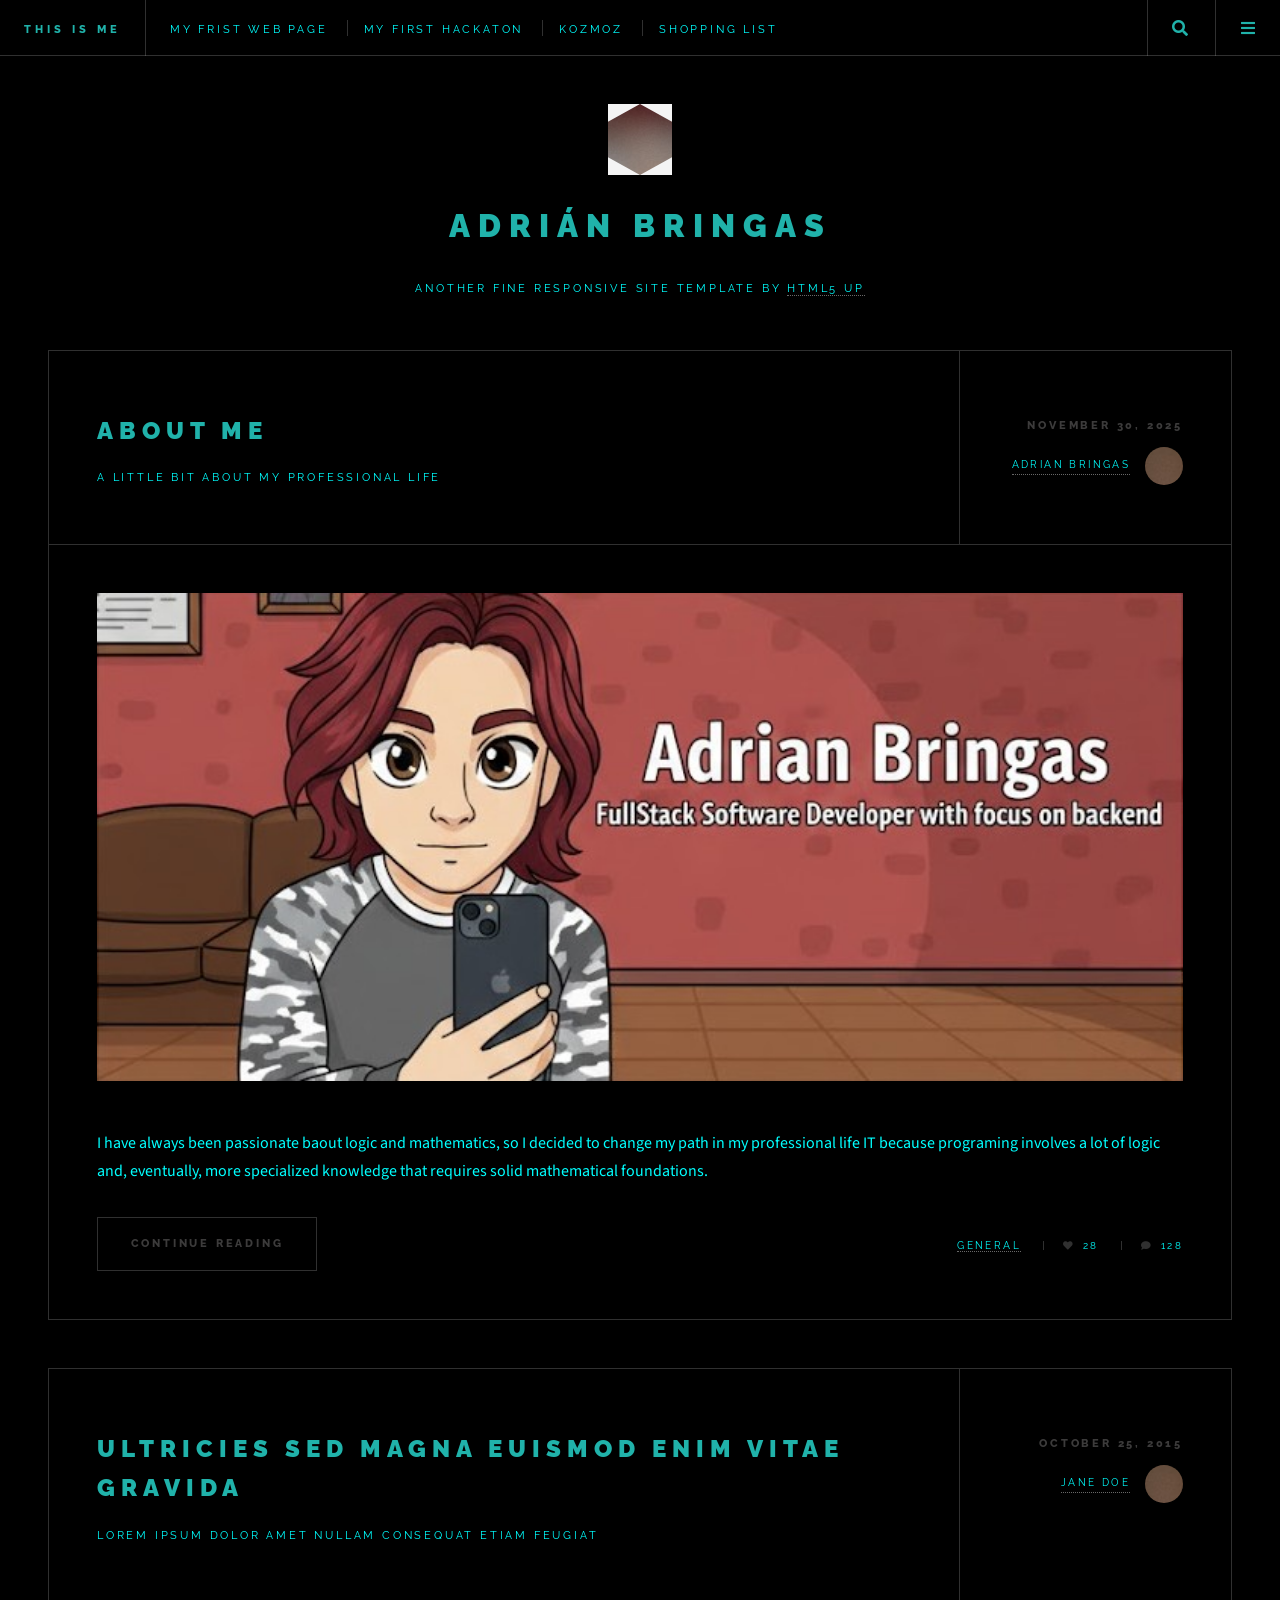
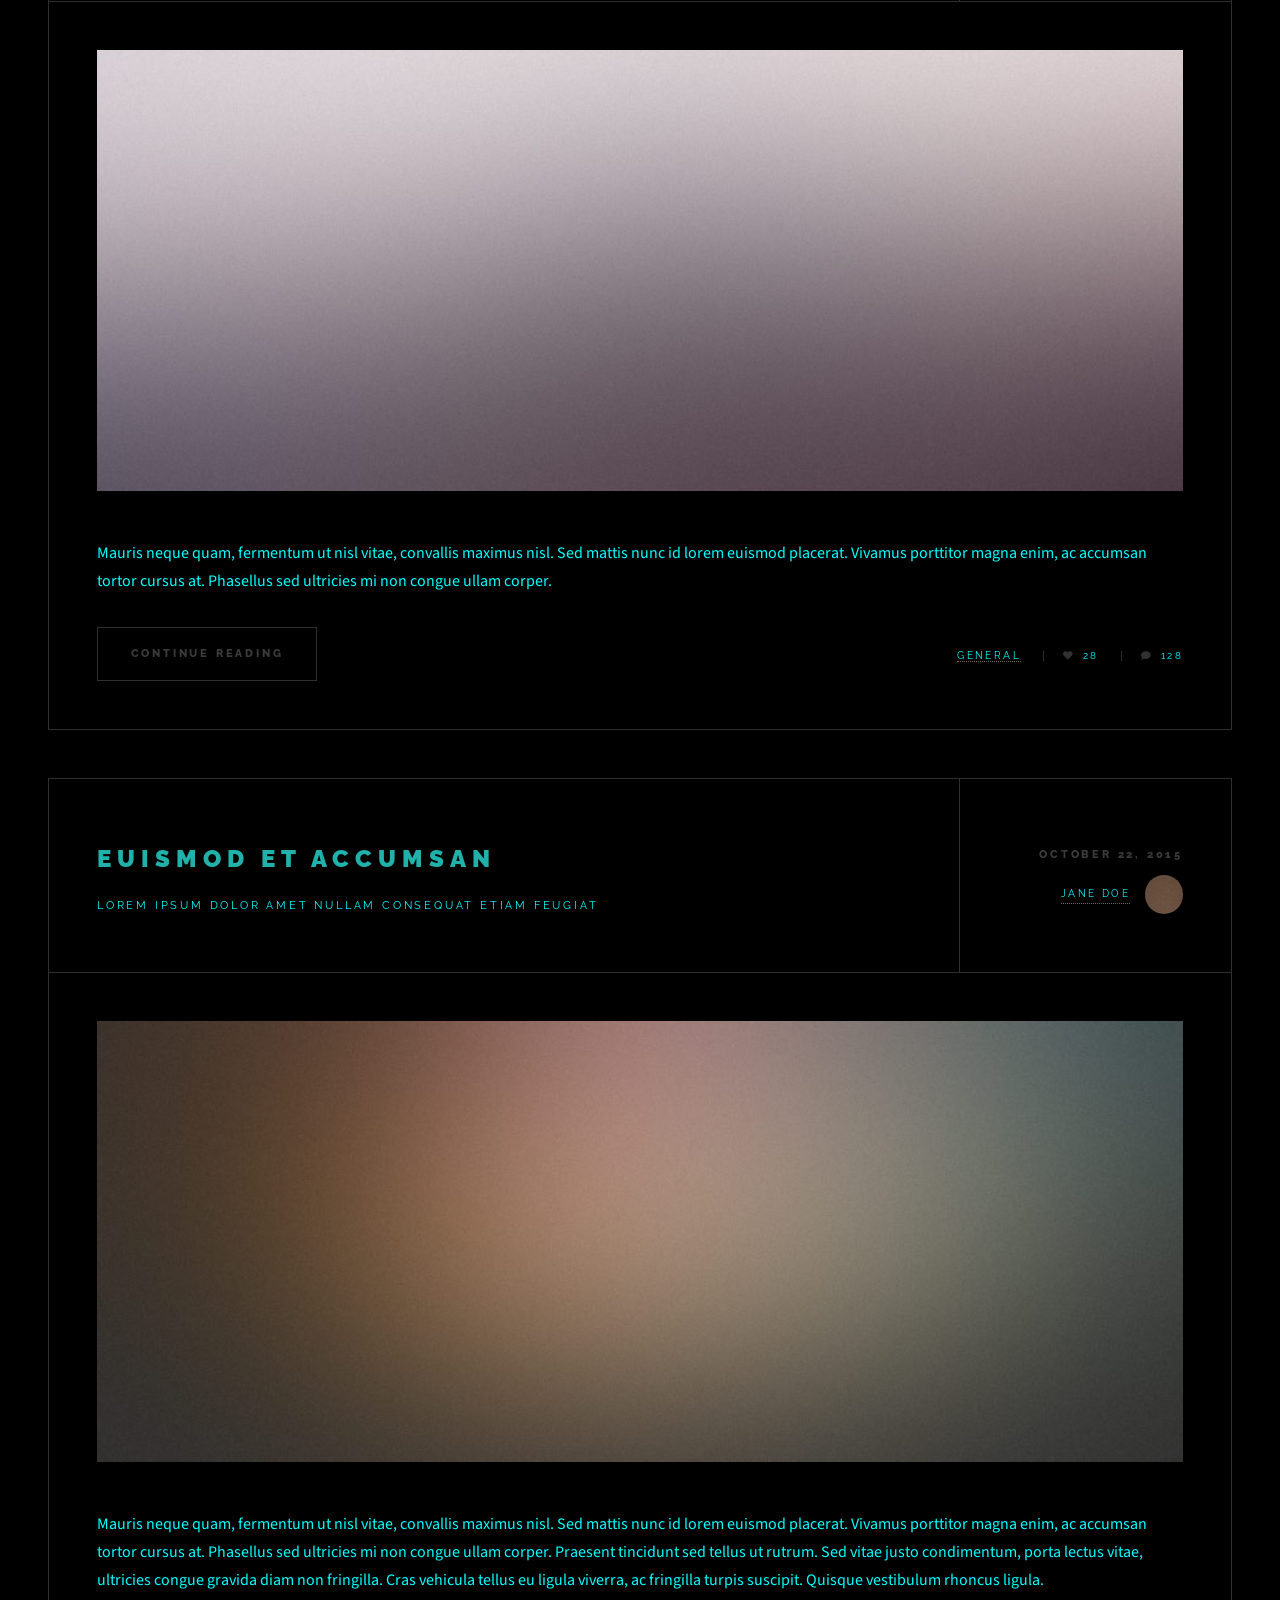
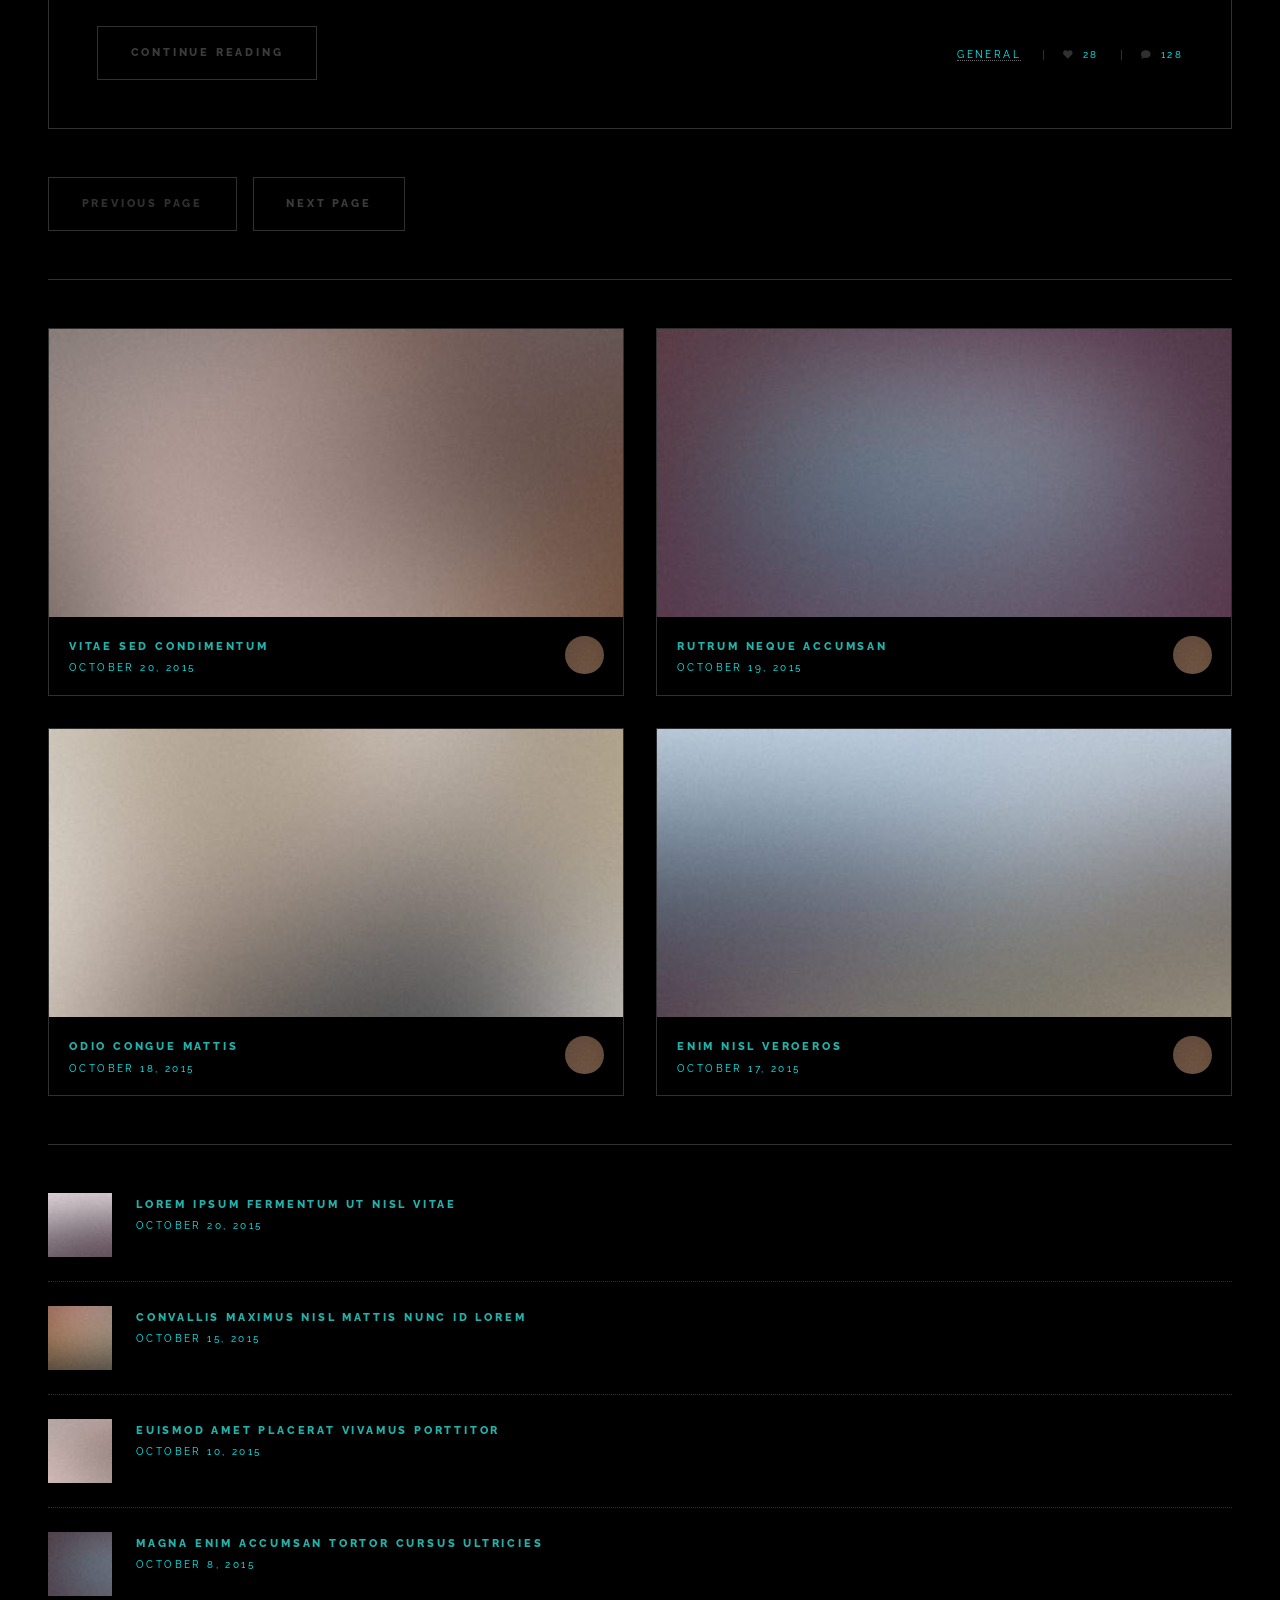
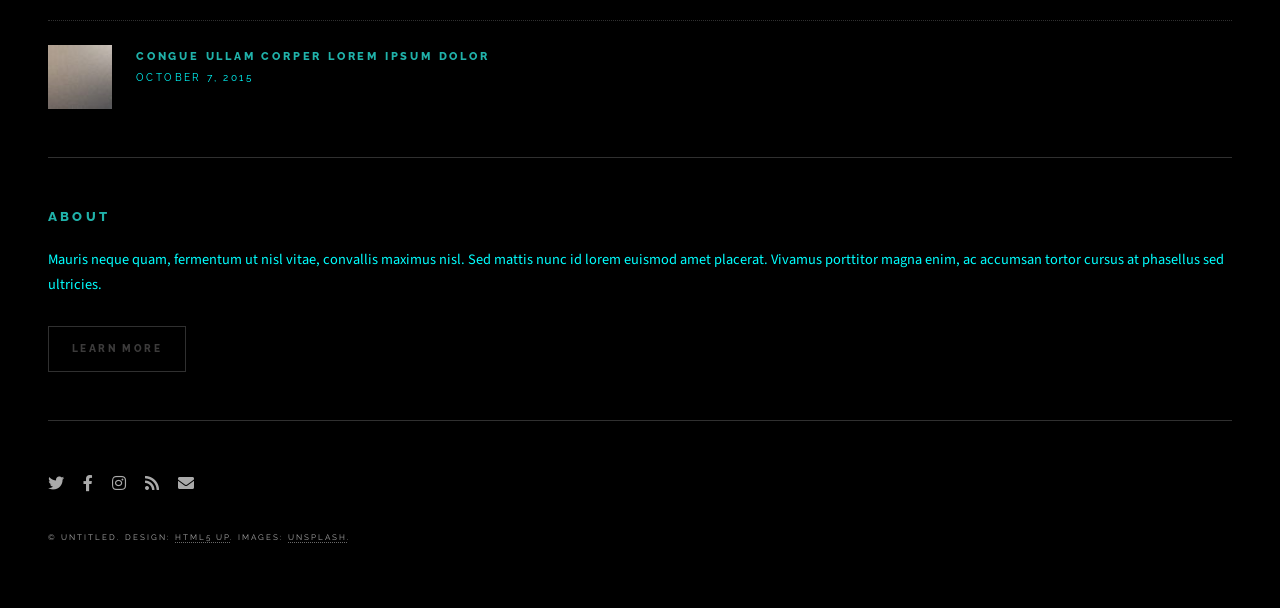
==== commit c769d256: "Routes linked to main page" ====
--- a/index.html
+++ b/index.html
@@ -21,10 +21,10 @@
 						<h1><a href="index.html">This is me</a></h1>
 						<nav class="links">
 							<ul>
-								<li><a href="#">My frist web page</a></li>
-								<li><a href="#">My first hackaton</a></li>
-								<li><a href="#">KOZMOZ</a></li>
-								<li><a href="#">Shopping list</a></li>
+								<li><a href="https://jraul6711-cloud.github.io/EjercicioPages_CH61/" target="_blank">My frist web page</a></li>
+								<li><a href="https://aemmanuelagva.github.io/Generation_hackaton/" target="_blank">My first hackaton</a></li>
+								<li><a href="https://carlosmendoza72.github.io/Kozmoz_CH61_equipo-2/" target="_blank">KOZMOZ</a></li>
+								<li><a href="https://jraul6711-cloud.github.io/CH61_ListaCompras/" target="_blank">Shopping list</a></li>
 								<!-- <li><a href="#">xd</a></li> -->
 							</ul>
 						</nav>
--- a/assets/css/main.css
+++ b/assets/css/main.css
@@ -99,8 +99,8 @@
 	}
 
 	body {
-		background: lightgray;
-	}
+		background: black;
+	} /* Fondo general */
 
 		body.is-preload *, body.is-preload *:before, body.is-preload *:after {
 			-moz-animation: none !important;
@@ -116,12 +116,12 @@
 /* Type */
 
 	body, input, select, textarea {
-		color:brown;
+		color:aqua;
 		font-family: "Source Sans Pro", Helvetica, sans-serif;
 		font-size: 14pt;
 		font-weight: 400; 
 		line-height: 1.75;
-	}
+	} /* navbar and main card letter */
 
 		@media screen and (max-width: 1680px) {
 
@@ -190,7 +190,7 @@
 			}
 
 	strong, b {
-		color: #3c3b3b;
+		color: lightseagreen;
 		font-weight: 700;
 	}
 
@@ -203,14 +203,14 @@
 	}
 
 	h1, h2, h3, h4, h5, h6 {
-		color: #3c3b3b;
+		color: lightseagreen;
 		font-family: "Raleway", Helvetica, sans-serif;
 		font-weight: 800;
 		letter-spacing: 0.25em;
 		line-height: 1.65;
 		margin: 0 0 1em 0;
 		text-transform: uppercase;
-	}
+	} /* main card titles */
 
 		h1 a, h2 a, h3 a, h4 a, h5 a, h6 a {
 			color: inherit;
@@ -1891,8 +1891,8 @@
 		input[type="button"]:hover,
 		button:hover,
 		.button:hover {
-			box-shadow: inset 0 0 0 1px #2ebaae;
-			color: #2ebaae !important;
+			box-shadow: inset 0 0 0 1px aqua;
+			color: aqua !important;
 		}
 
 			input[type="submit"]:hover:active,
@@ -2009,7 +2009,7 @@
 			}
 
 			form.search:before {
-				color: #aaaaaa;
+				color: #2ebaae;
 				content: '\f002';
 				display: block;
 				height: 2.75em;
@@ -2019,7 +2019,7 @@
 				text-align: center;
 				top: 0;
 				width: 2.5em;
-			}
+			} /* navbar icon */
 
 			form.search > input:first-child {
 				padding-left: 2.5em;
@@ -2070,9 +2070,9 @@
 		input[type="tel"]:focus,
 		select:focus,
 		textarea:focus {
-			border-color: #2ebaae;
-			box-shadow: inset 0 0 0 1px #2ebaae;
-		}
+			border-color: darkcyan;
+			box-shadow: inset 0 0 0 1px lightseagreen;
+		} /* search box text-area */
 
 	.select-wrapper {
 		text-decoration: none;
@@ -2632,10 +2632,10 @@
 		-webkit-flex-direction: column-reverse;
 		-ms-flex-direction: column-reverse;
 		flex-direction: column-reverse;
-		background:darkgray;
+		background: black;
 		border: solid 1px rgba(160, 160, 160, 0.3);
 		margin: 0 0 2em 0;
-	}
+	} /* Left cards */
 
 		.mini-post .image {
 			overflow: hidden;
@@ -2734,11 +2734,11 @@
 
 	.post {
 		padding: 3em 3em 1em 3em ;
-		background: darkgray;
+		background:black;
 		border: solid 1px rgba(160, 160, 160, 0.3);
 		margin: 0 0 3em 0;
 		position: relative;
-	}
+	} /* principal "about" */
 
 		.post > header {
 			display: -moz-flex;
@@ -3121,7 +3121,7 @@
 		-webkit-justify-content: space-between;
 		-ms-justify-content: space-between;
 		justify-content: space-between;
-		background-color: darkgray;
+		background-color:black;
 		border-bottom: solid 1px rgba(160, 160, 160, 0.3);
 		height: 3.5em;
 		left: 0;
@@ -3130,7 +3130,7 @@
 		top: 0;
 		width: 100%;
 		z-index: 10000;
-	}
+	} /* navbar */
 
 		#header a {
 			color: inherit;
@@ -3220,12 +3220,12 @@
 					#header .main ul li > a {
 						text-decoration: none;
 						border-bottom: 0;
-						color: #aaaaaa;
+						color: lightseagreen;
 						overflow: hidden;
 						position: relative;
 						text-indent: 4em;
 						width: 4em;
-					}
+					} /* search and burger button */
 
 						#header .main ul li > a:before {
 							-moz-osx-font-smoothing: grayscale;
@@ -3522,7 +3522,7 @@
 		-ms-transition: -ms-transform 0.5s ease, visibility 0.5s;
 		transition: transform 0.5s ease, visibility 0.5s;
 		-webkit-overflow-scrolling: touch;
-		background: #ffffff;
+		background: #3c3b3b;
 		border-left: solid 1px rgba(160, 160, 160, 0.3);
 		box-shadow: none;
 		height: 100%;
@@ -3534,7 +3534,7 @@
 		visibility: hidden;
 		width: 25em;
 		z-index: 10002;
-	}
+	} /* right side bar (drop-down menu) */
 
 		#menu > * {
 			border-top: solid 1px rgba(160, 160, 160, 0.3);
@@ -3585,7 +3585,7 @@
 					}
 
 					#menu .links > li a:hover h3 {
-						color: #2ebaae;
+						color:#2ebaae;
 					}
 
 				#menu .links > li:first-child {
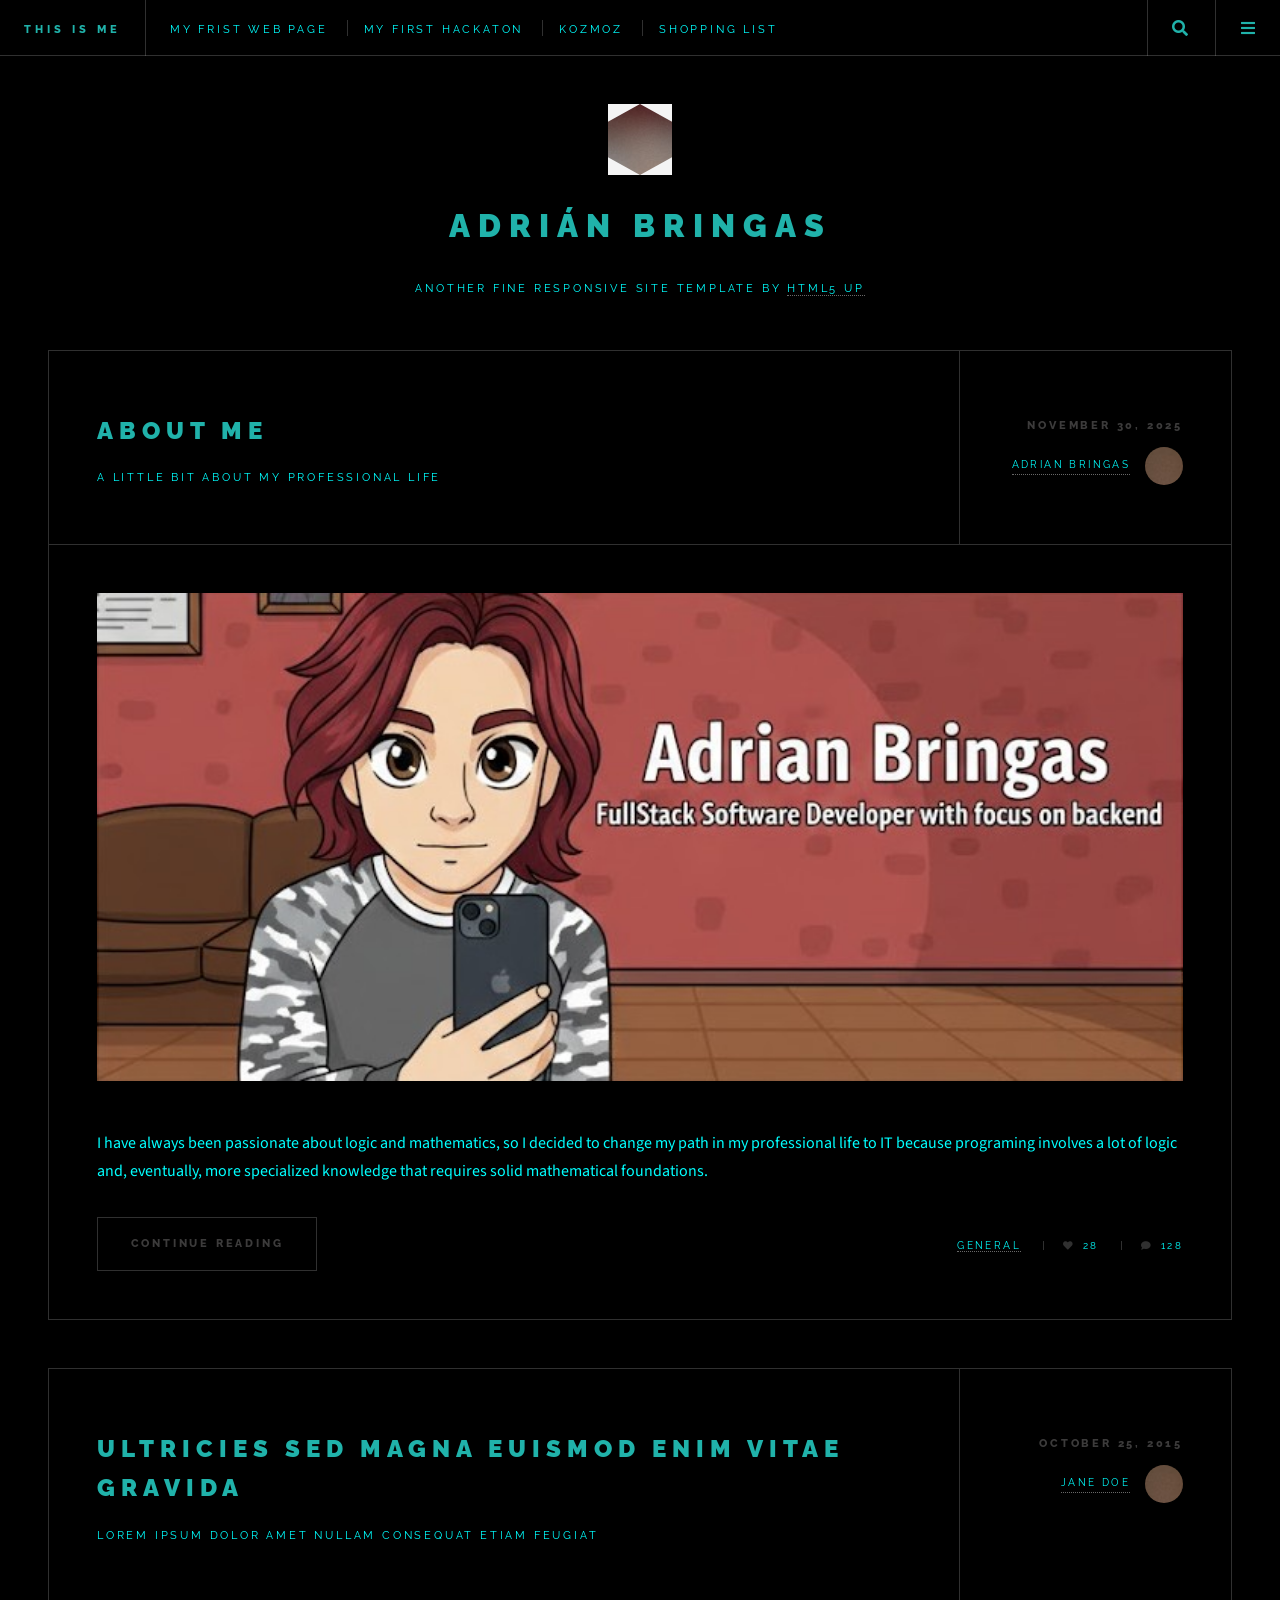
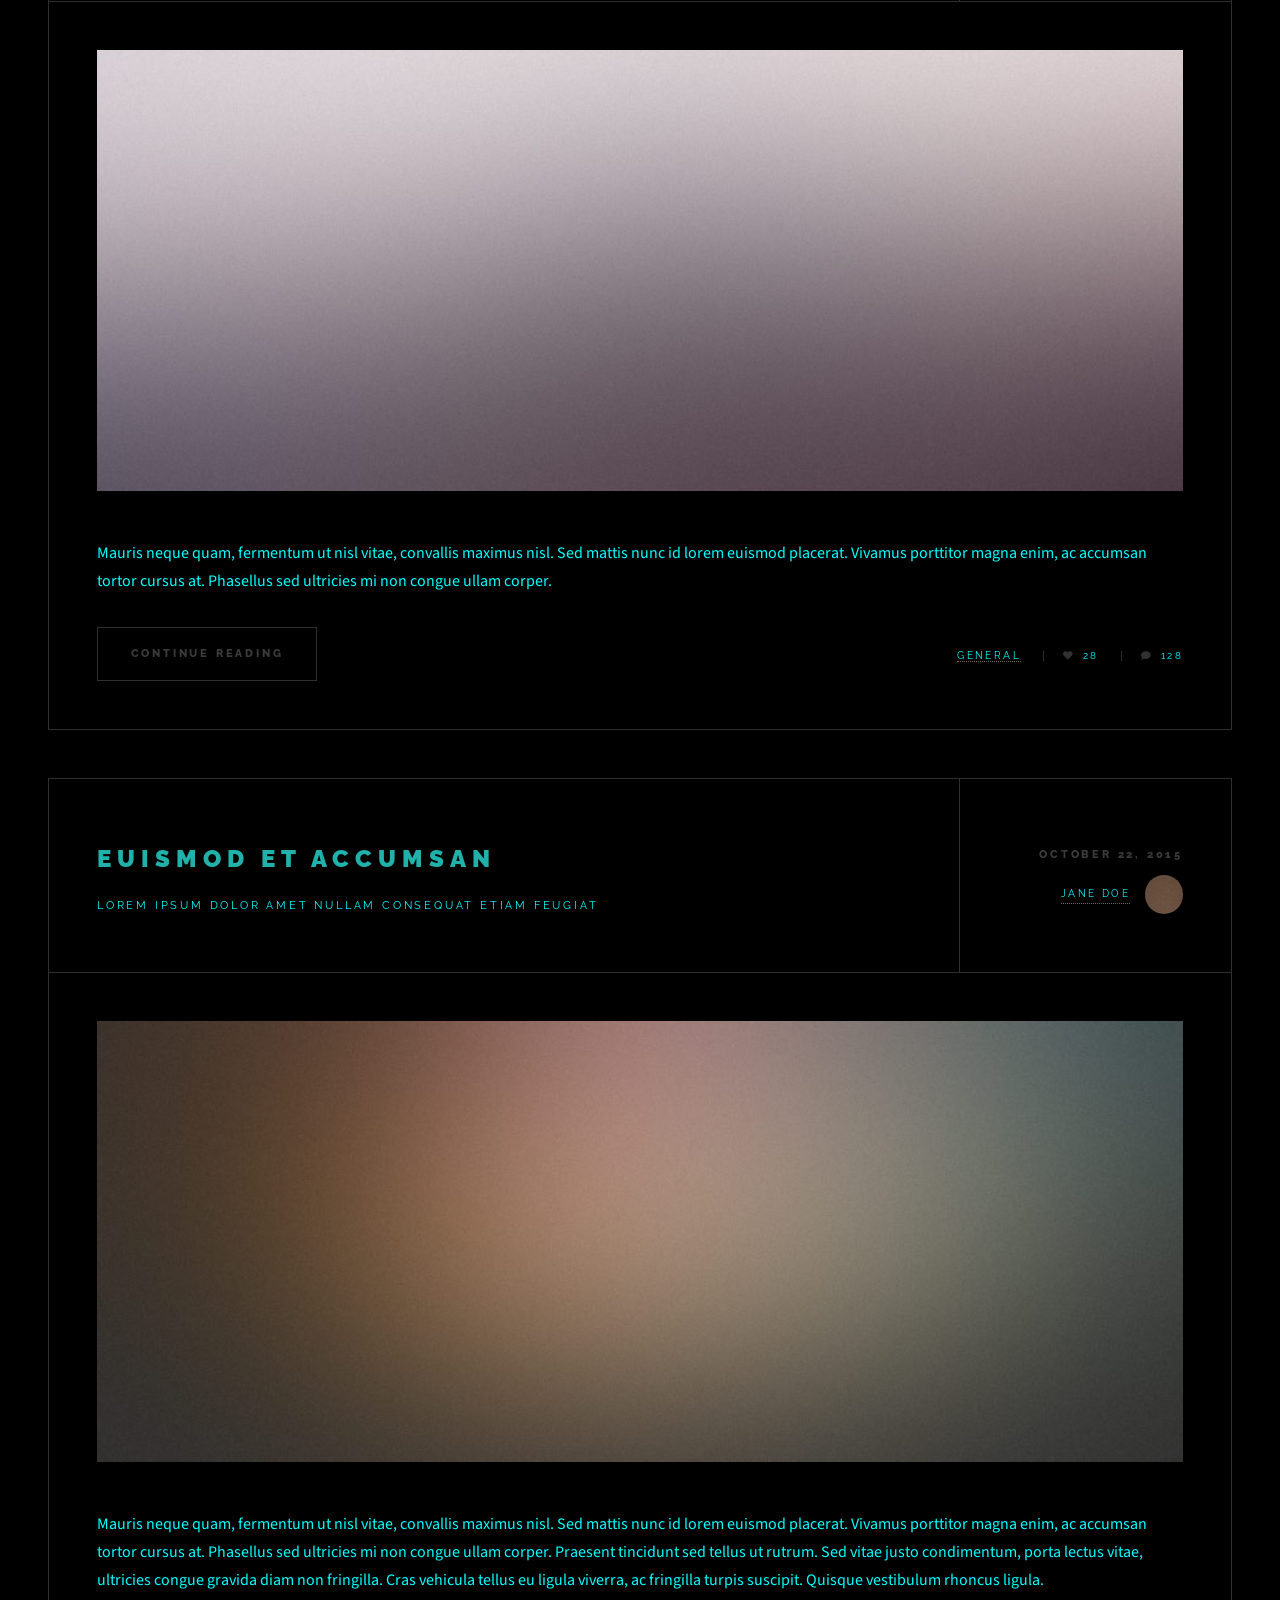
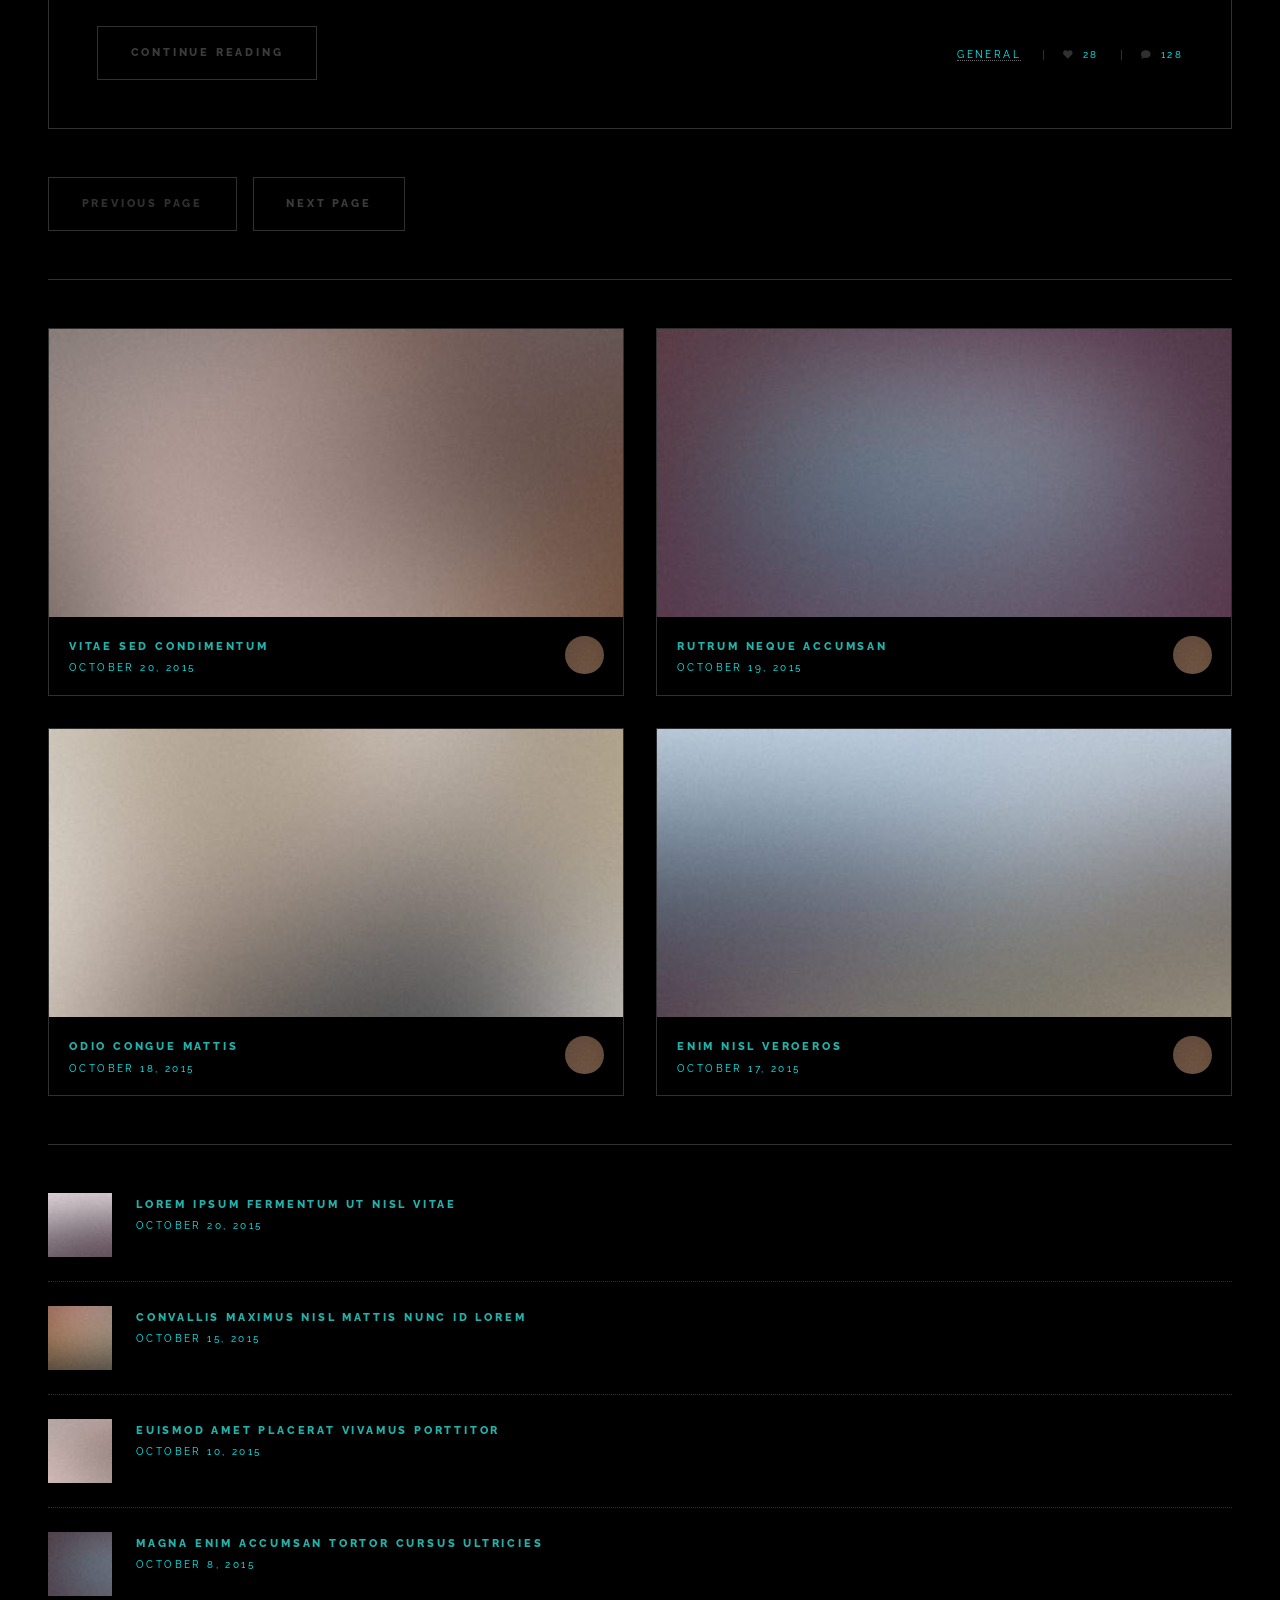
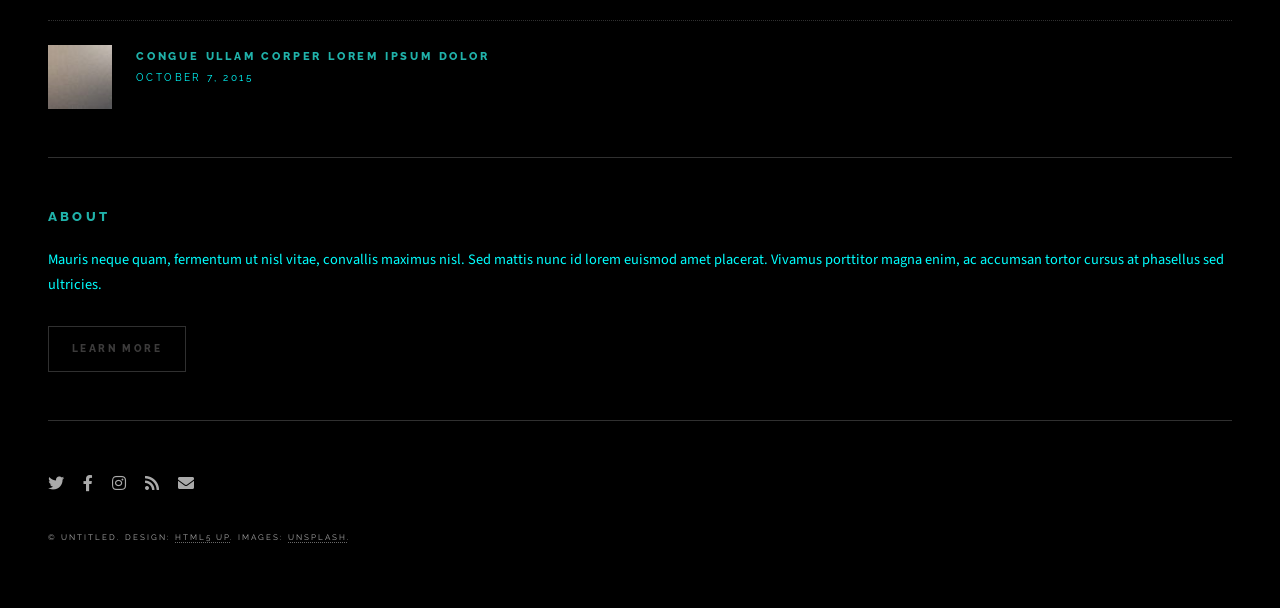
==== commit 85d179e6: "Spelling mistake corrected" ====
--- a/index.html
+++ b/index.html
@@ -108,7 +108,7 @@
 									</div>
 								</header>
 								<a href="single.html" class="image featured"><img src="images/bannerOfMe.jpg" alt="" /></a>
-								<p>I have always been passionate baout logic and mathematics, so I decided to change my path in my professional life IT because programing involves a lot of logic and, eventually, more specialized knowledge that requires solid mathematical foundations.</p>
+								<p>I have always been passionate about logic and mathematics, so I decided to change my path in my professional life to IT because programing involves a lot of logic and, eventually, more specialized knowledge that requires solid mathematical foundations.</p>
 								<footer>
 									<ul class="actions">
 										<li><a href="single.html" class="button large">Continue Reading</a></li>
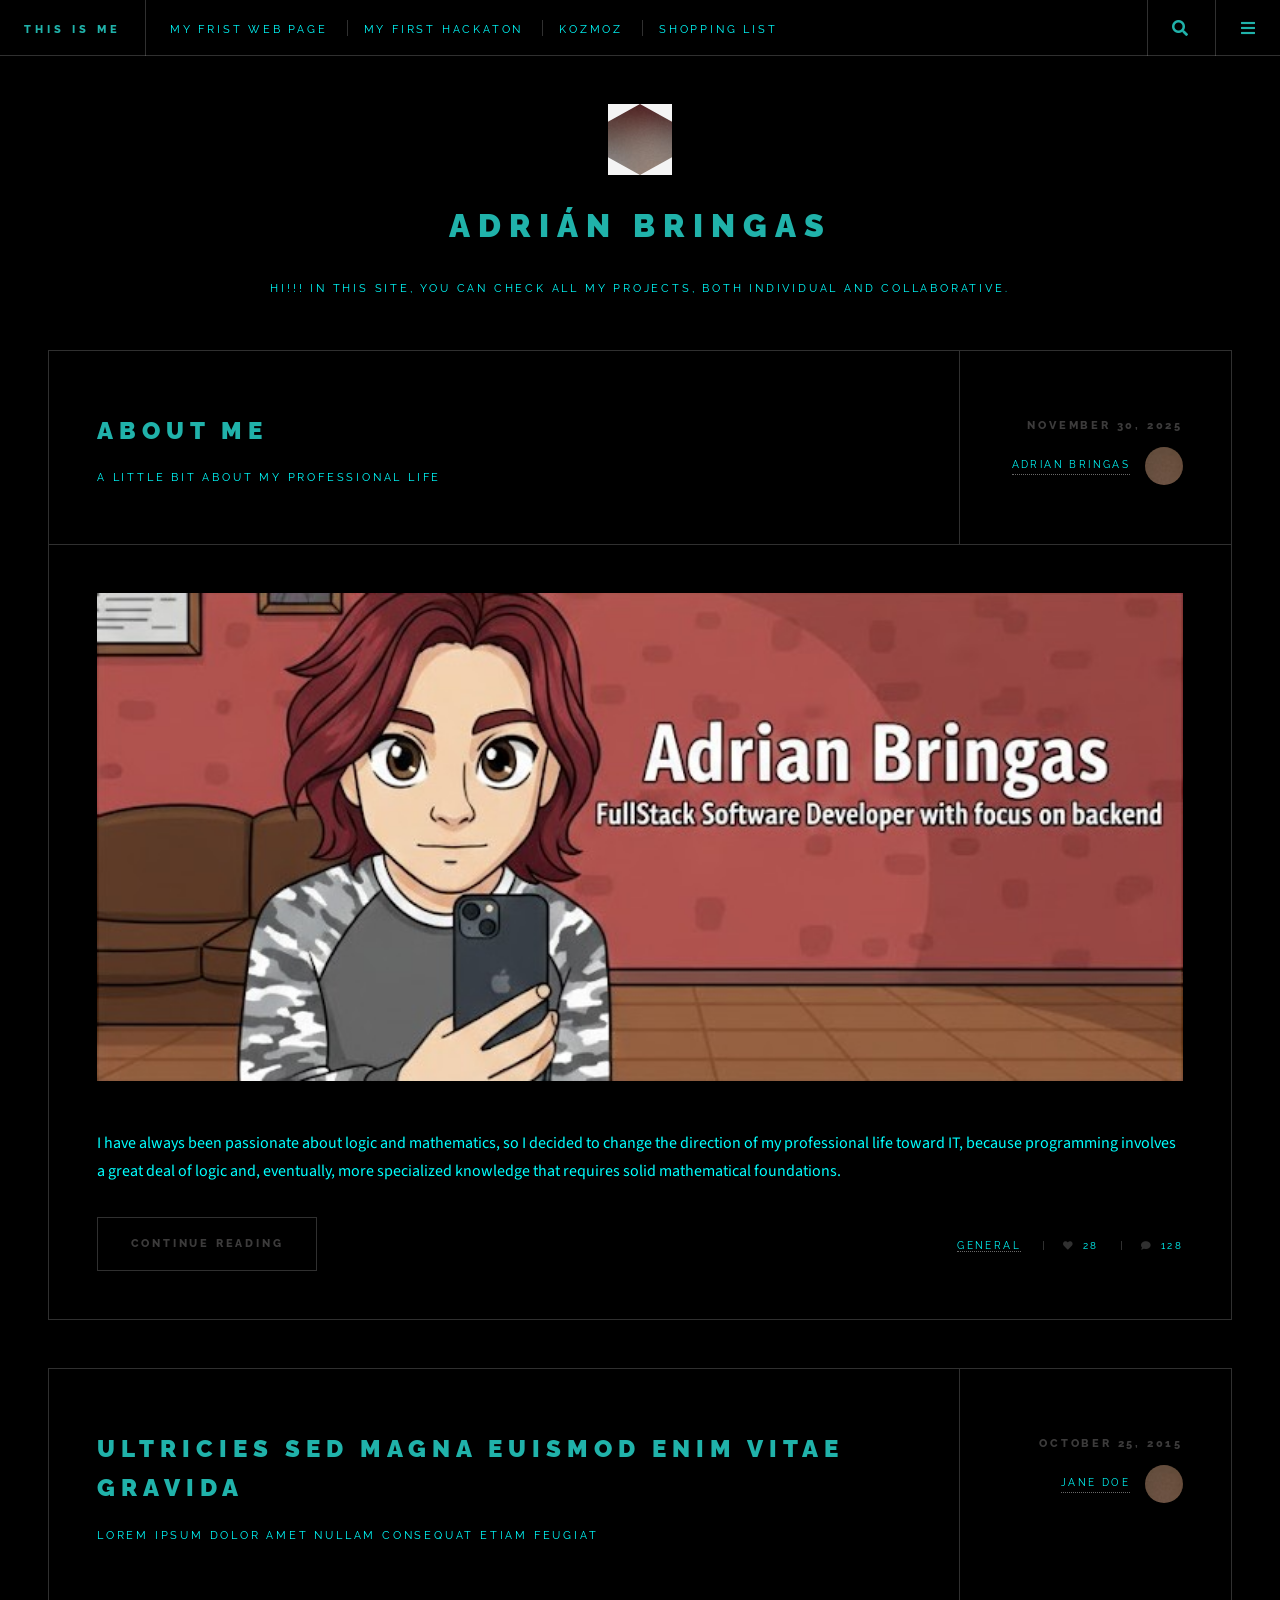
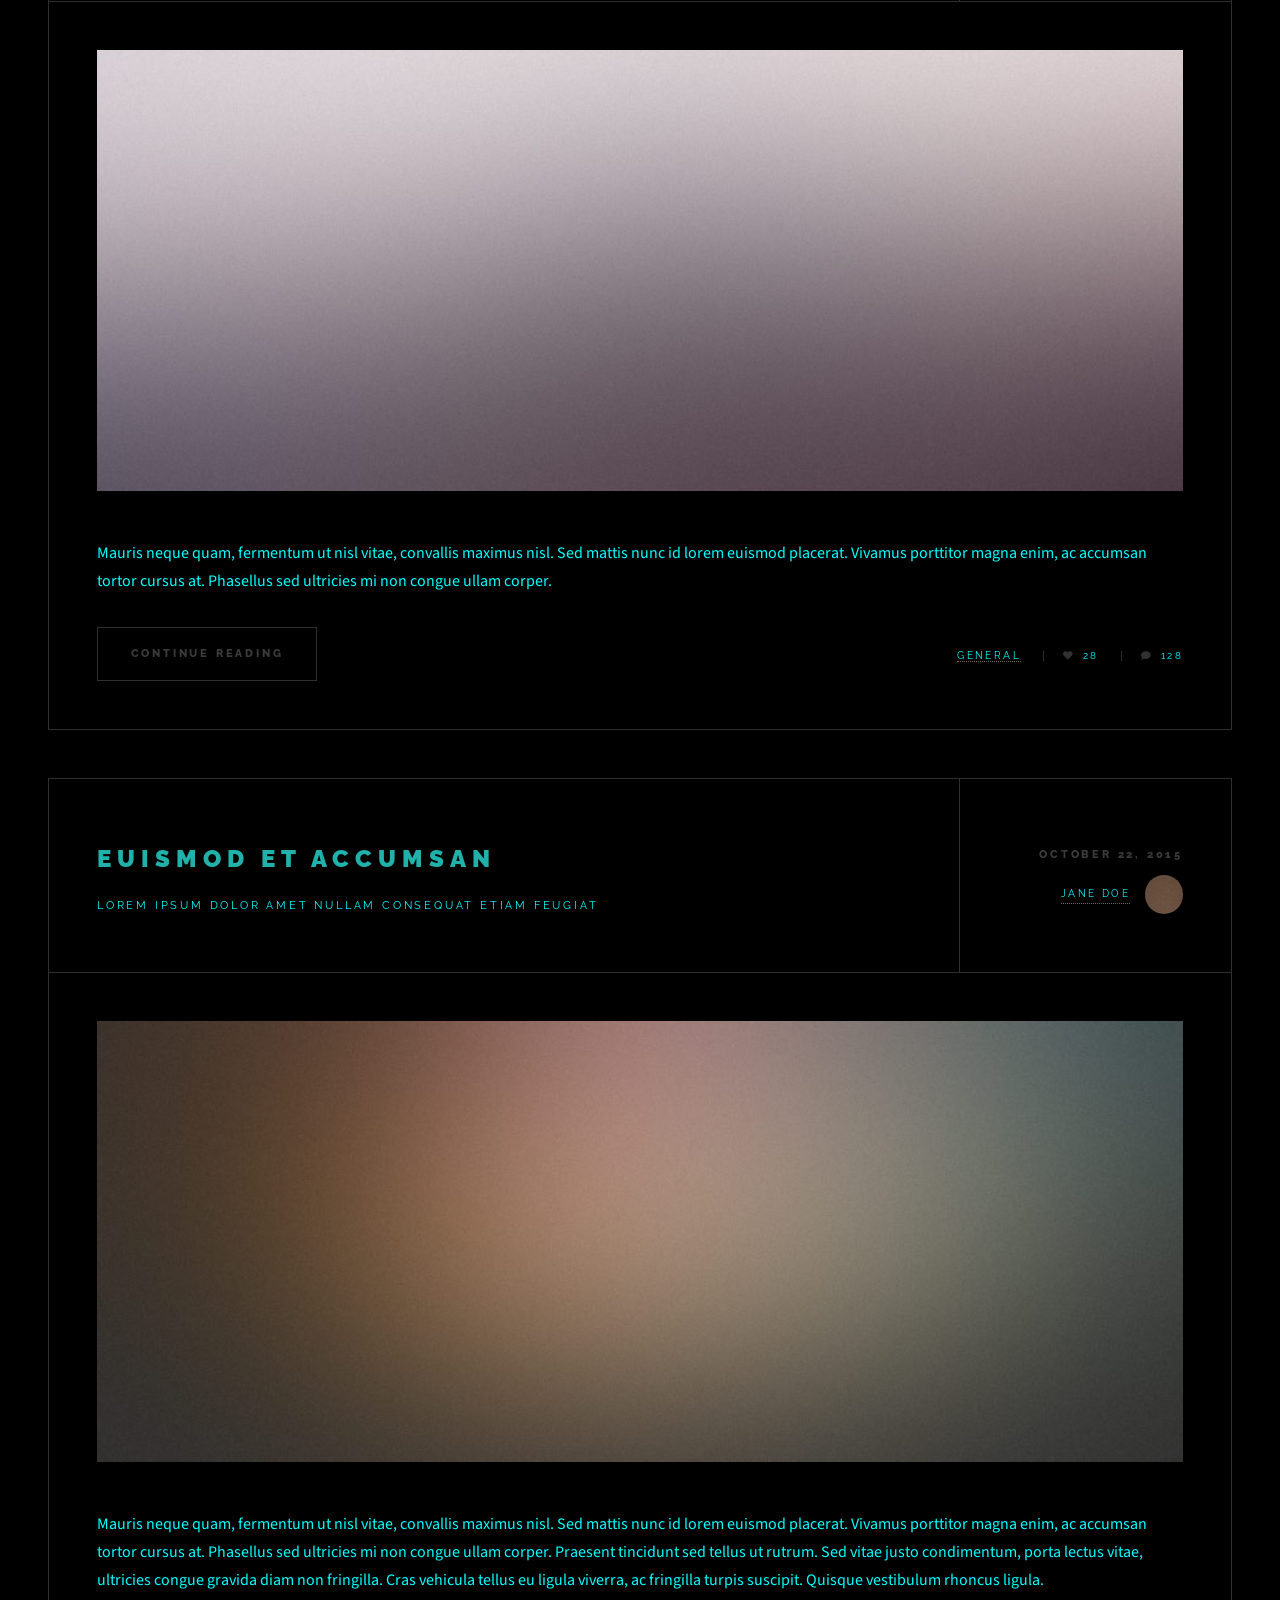
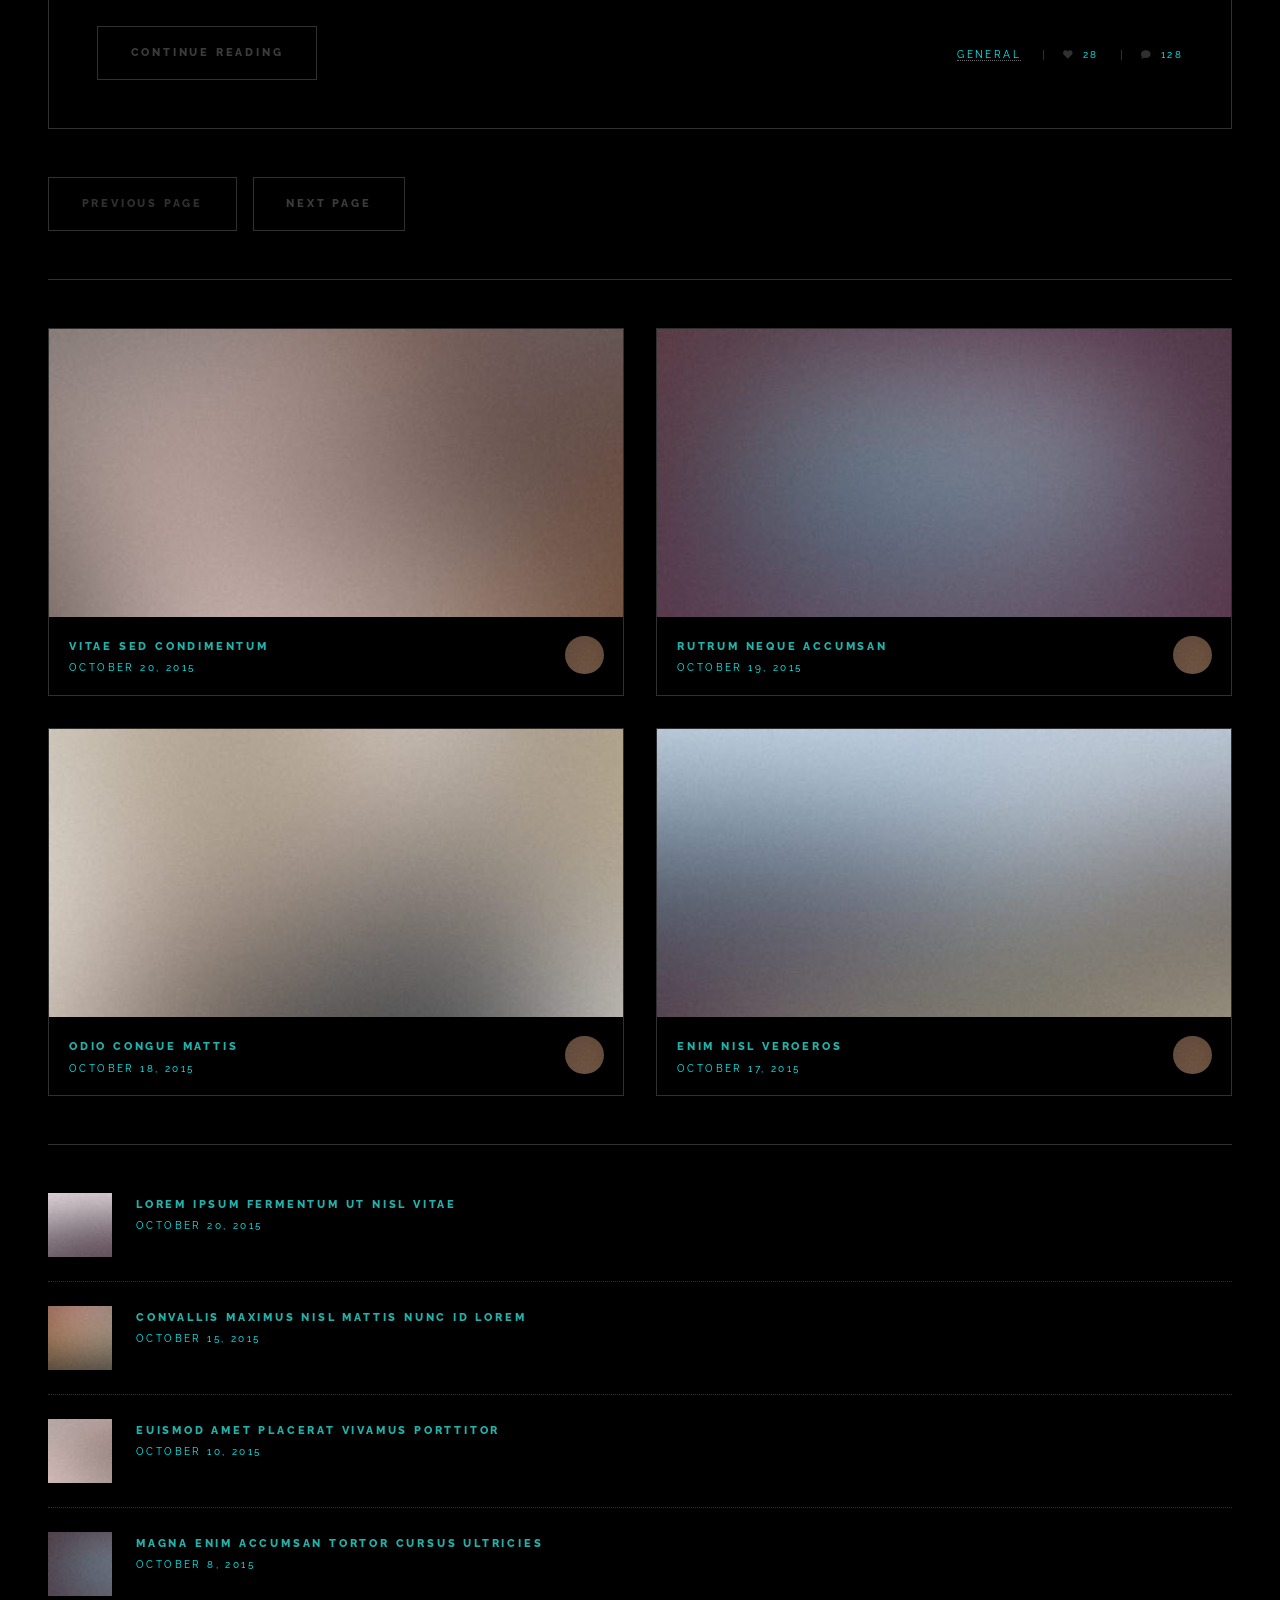
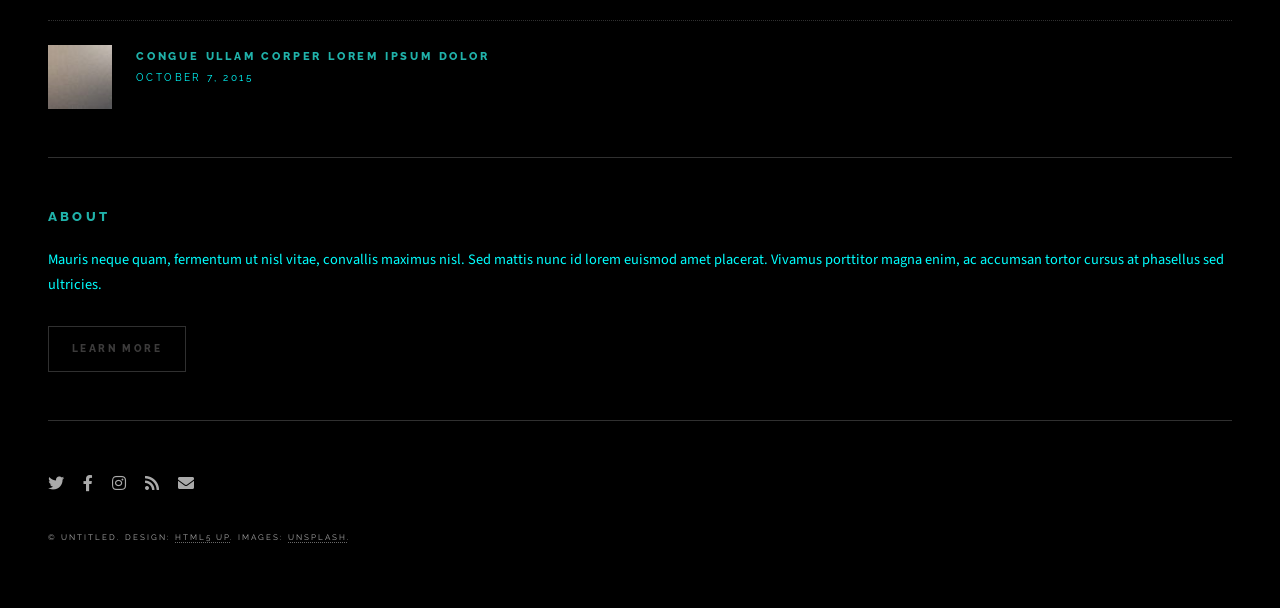
==== commit 8a782828: "Brief biography of my proffesional life" ====
--- a/index.html
+++ b/index.html
@@ -108,7 +108,7 @@
 									</div>
 								</header>
 								<a href="single.html" class="image featured"><img src="images/bannerOfMe.jpg" alt="" /></a>
-								<p>I have always been passionate about logic and mathematics, so I decided to change my path in my professional life to IT because programing involves a lot of logic and, eventually, more specialized knowledge that requires solid mathematical foundations.</p>
+								<p>I have always been passionate about logic and mathematics, so I decided to change the direction of my professional life toward IT, because programming involves a great deal of logic and, eventually, more specialized knowledge that requires solid mathematical foundations.</p>
 								<footer>
 									<ul class="actions">
 										<li><a href="single.html" class="button large">Continue Reading</a></li>
@@ -502,7 +502,7 @@
 								<a href="#" class="logo"><img src="images/logo.jpg" alt="" /></a>
 								<header>
 									<h2>Adrián Bringas</h2>
-									<p>Another fine responsive site template by <a href="http://html5up.net">HTML5 UP</a></p>
+									<p>Hi!!! In this site, you can check all my projects, both individual and collaborative.</p>
 								</header>
 							</section>
 
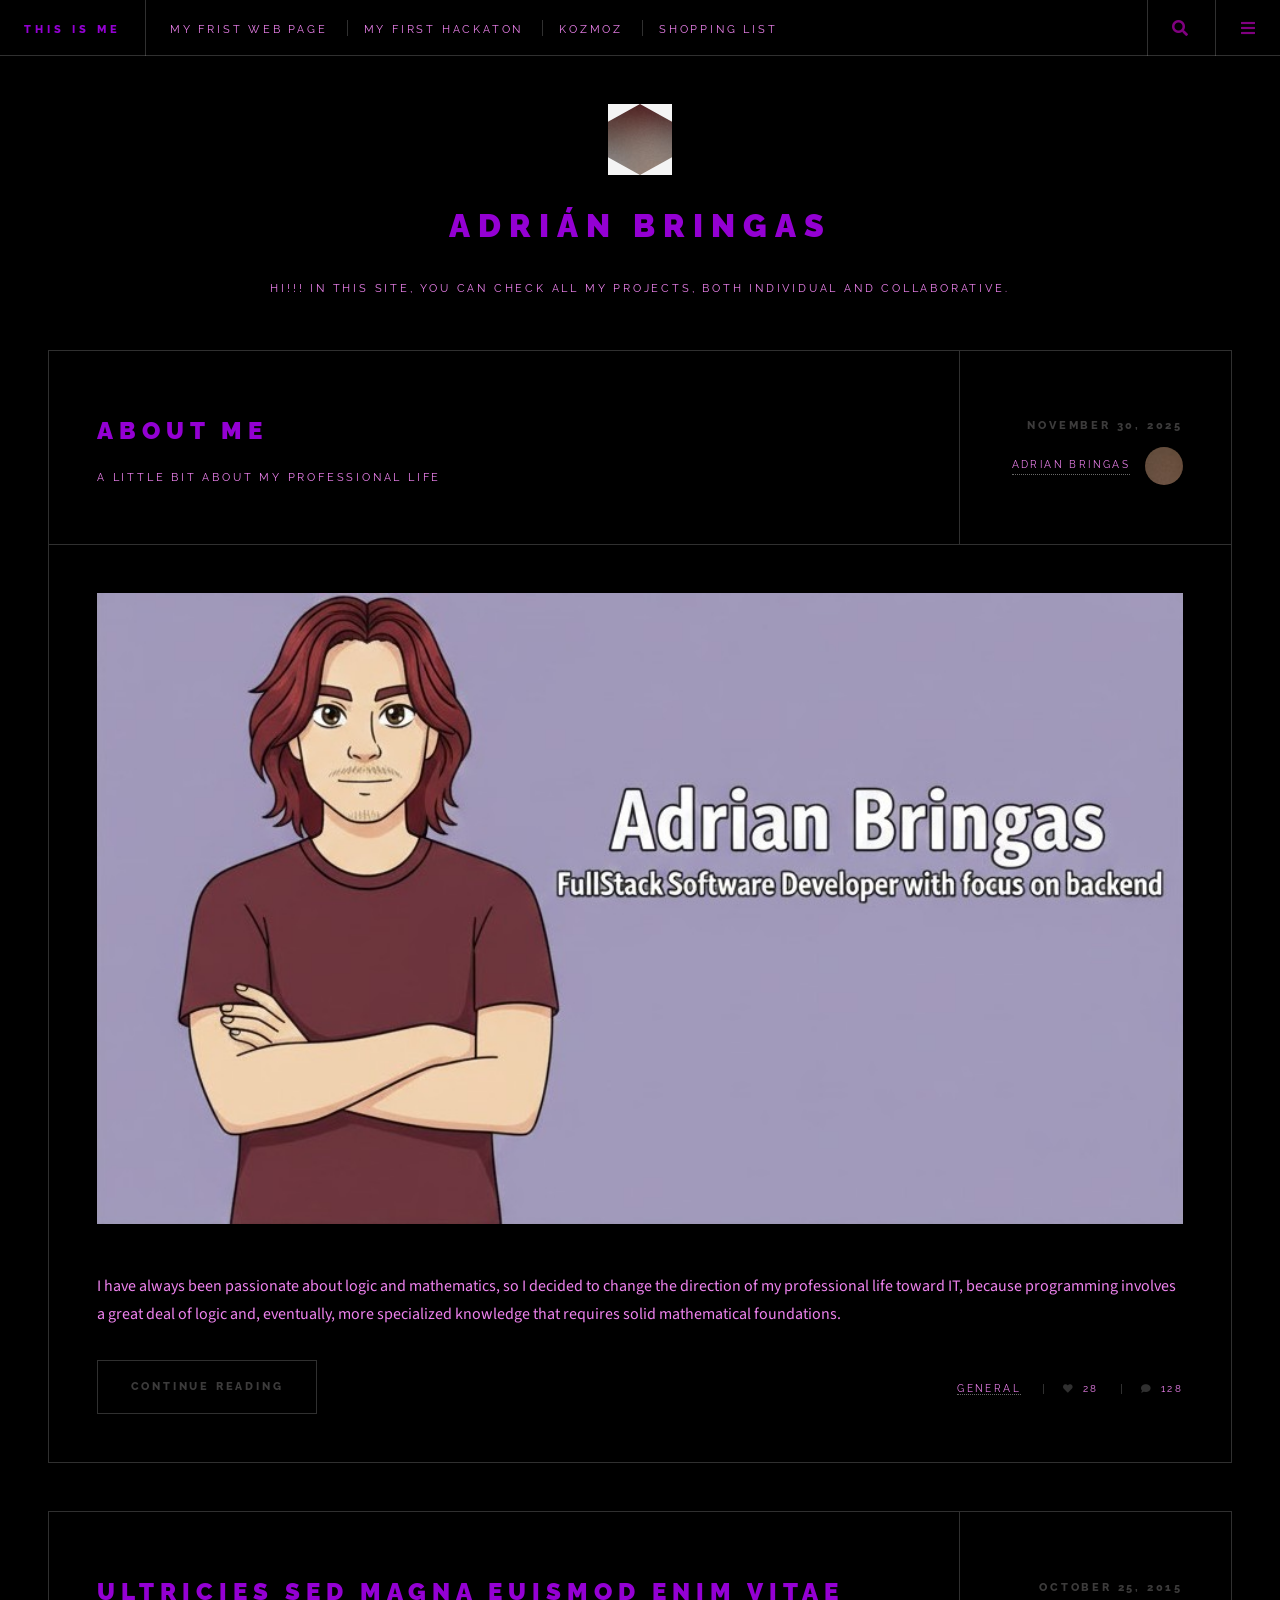
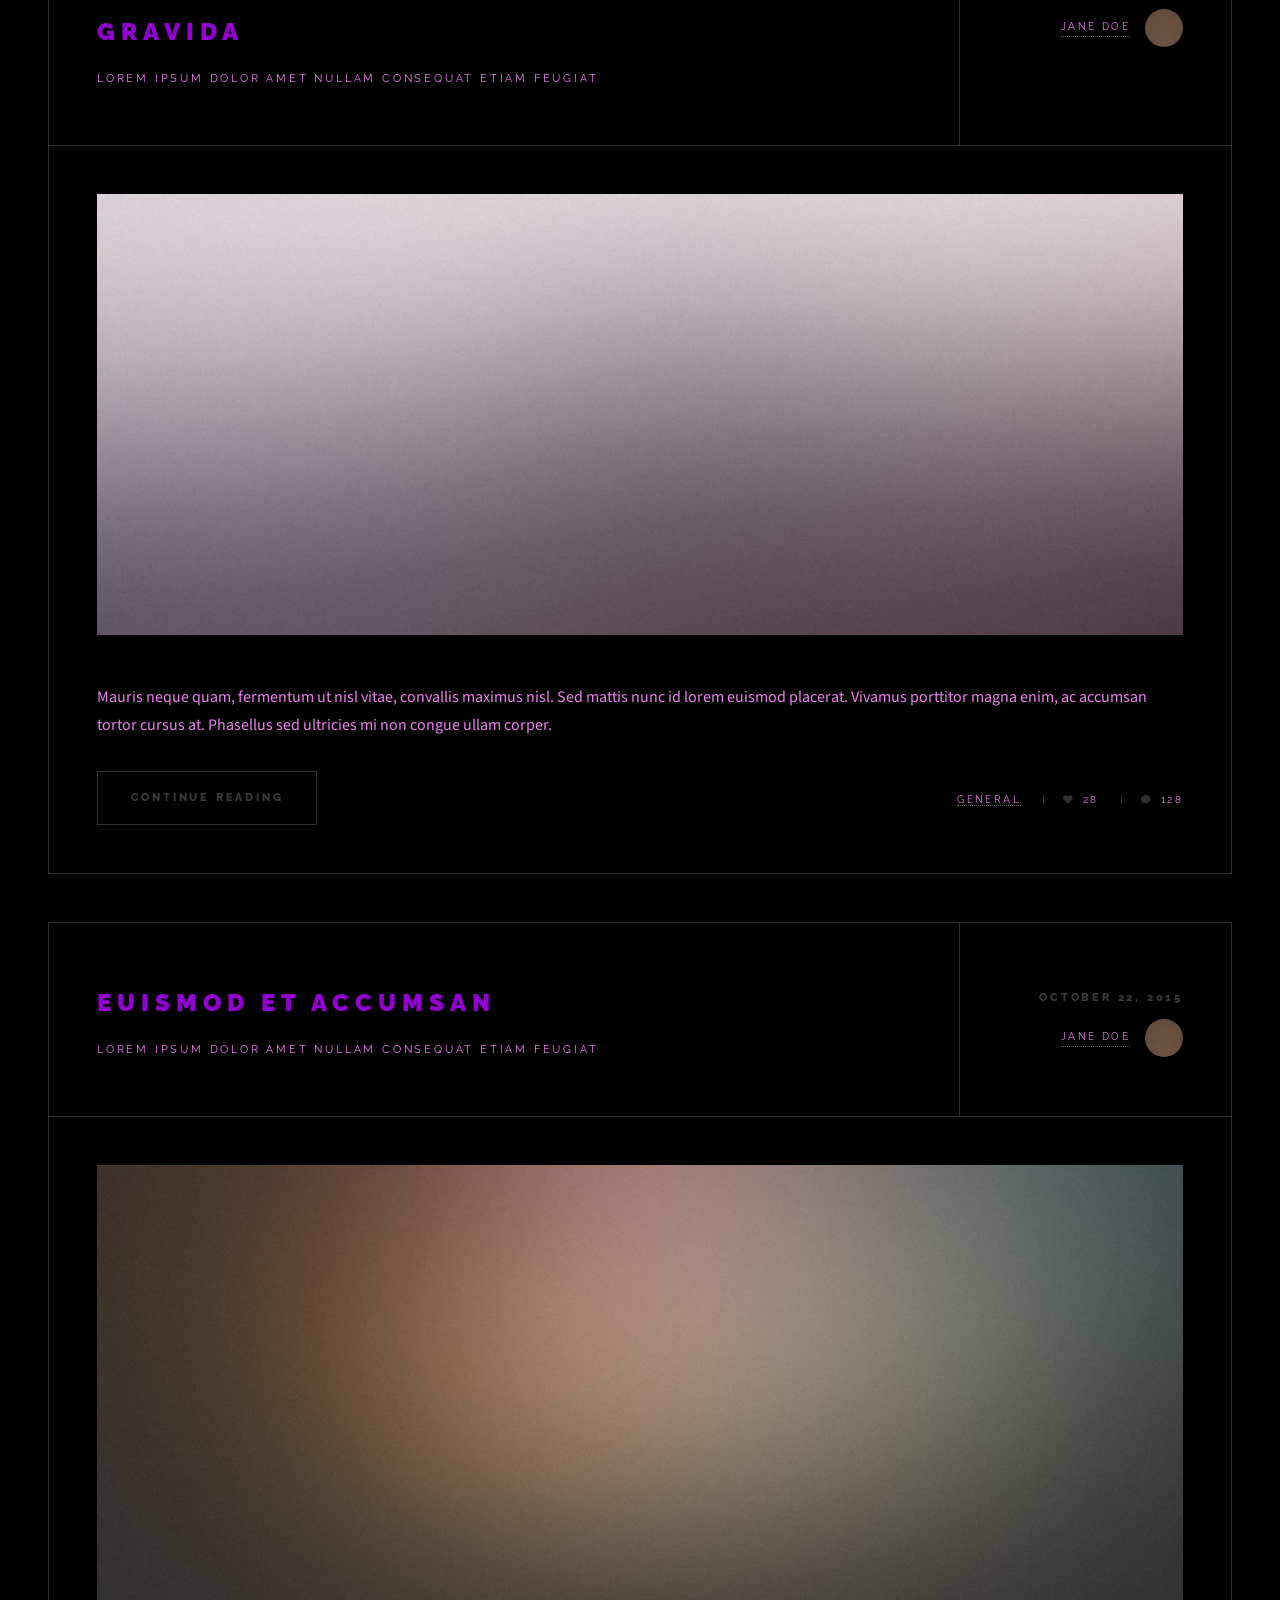
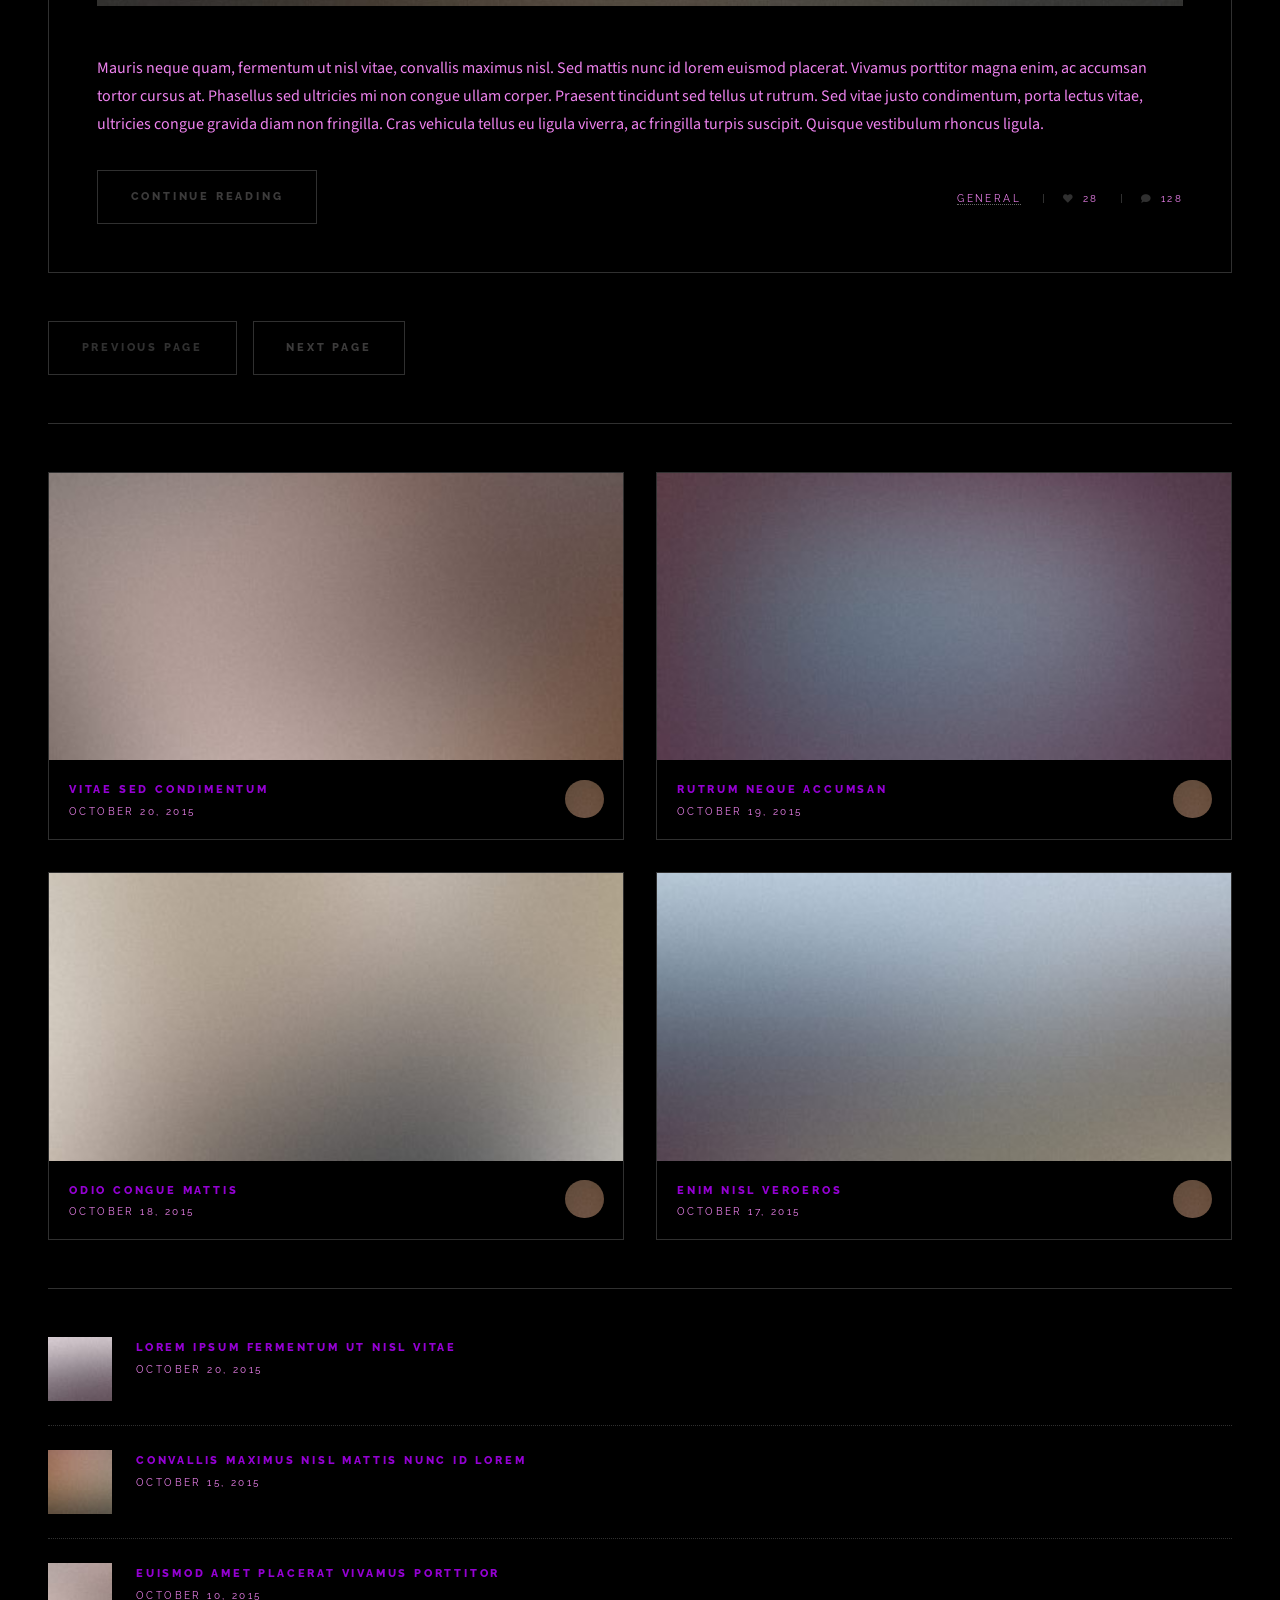
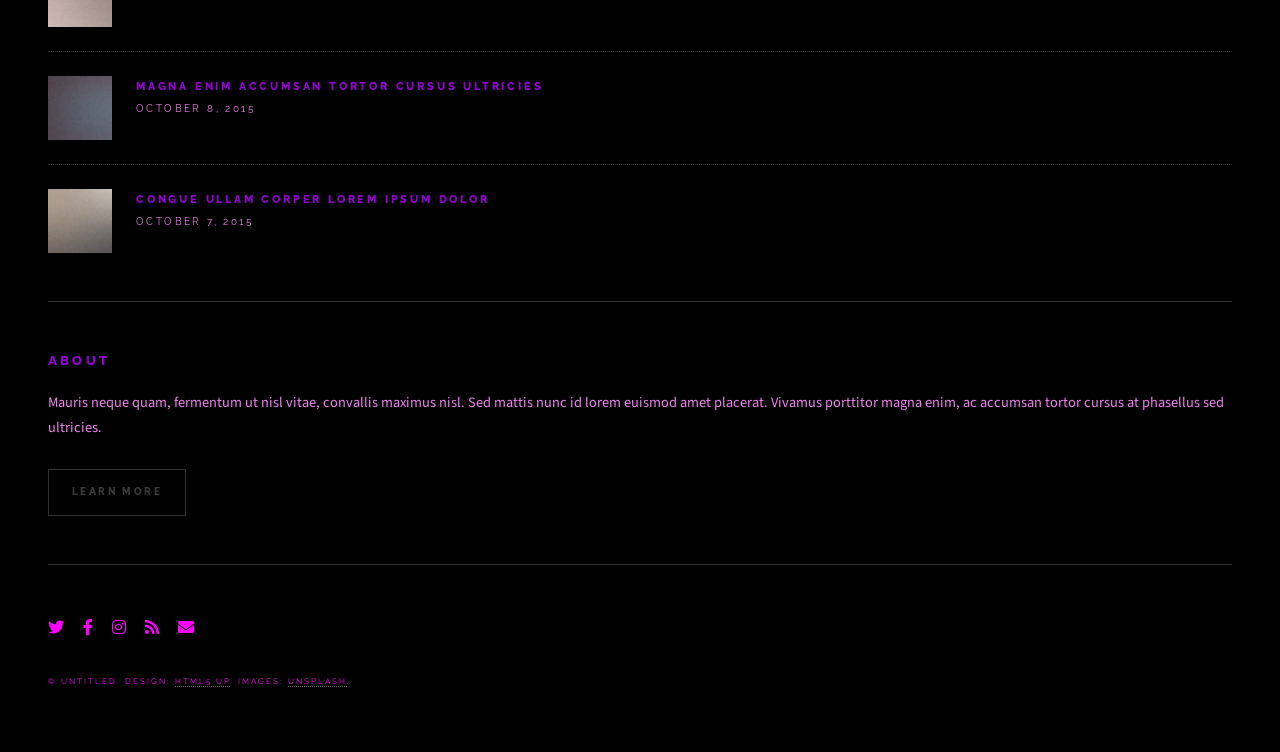
==== commit 2e6fb8ad: "Banner image and favIcon changed, as well as colours" ====
--- a/index.html
+++ b/index.html
@@ -9,6 +9,7 @@
 		<title>About Me</title>
 		<meta charset="utf-8" />
 		<meta name="viewport" content="width=device-width, initial-scale=1, user-scalable=no" />
+		<link rel="icon" href="/images/favIconOfMe.jpg">
 		<link rel="stylesheet" href="assets/css/main.css" />
 	</head>
 	<body class="is-preload">
@@ -107,7 +108,7 @@
 										<a href="#" class="author"><span class="name">Adrian Bringas</span><img src="images/avatar.jpg" alt="" /></a>
 									</div>
 								</header>
-								<a href="single.html" class="image featured"><img src="images/bannerOfMe.jpg" alt="" /></a>
+								<a href="single.html" class="image featured"><img src="images/BannerOfMe2.jpg" alt="" /></a>
 								<p>I have always been passionate about logic and mathematics, so I decided to change the direction of my professional life toward IT, because programming involves a great deal of logic and, eventually, more specialized knowledge that requires solid mathematical foundations.</p>
 								<footer>
 									<ul class="actions">
--- a/assets/css/main.css
+++ b/assets/css/main.css
@@ -116,7 +116,7 @@
 /* Type */
 
 	body, input, select, textarea {
-		color:aqua;
+		color:violet;
 		font-family: "Source Sans Pro", Helvetica, sans-serif;
 		font-size: 14pt;
 		font-weight: 400; 
@@ -182,15 +182,15 @@
 
 		a:hover {
 			border-bottom-color: transparent;
-			color: #2ebaae !important;
+			color:violet !important;
 		}
 
 			a:hover:before {
-				color: #2ebaae !important;
+				color:violet !important;
 			}
 
 	strong, b {
-		color: lightseagreen;
+		color:violet;
 		font-weight: 700;
 	}
 
@@ -203,7 +203,7 @@
 	}
 
 	h1, h2, h3, h4, h5, h6 {
-		color: lightseagreen;
+		color: darkviolet;
 		font-family: "Raleway", Helvetica, sans-serif;
 		font-weight: 800;
 		letter-spacing: 0.25em;
@@ -1891,8 +1891,8 @@
 		input[type="button"]:hover,
 		button:hover,
 		.button:hover {
-			box-shadow: inset 0 0 0 1px aqua;
-			color: aqua !important;
+			box-shadow: inset 0 0 0 1px violet;
+			color:violet !important;
 		}
 
 			input[type="submit"]:hover:active,
@@ -2009,7 +2009,7 @@
 			}
 
 			form.search:before {
-				color: #2ebaae;
+				color: violet;
 				content: '\f002';
 				display: block;
 				height: 2.75em;
@@ -2070,8 +2070,8 @@
 		input[type="tel"]:focus,
 		select:focus,
 		textarea:focus {
-			border-color: darkcyan;
-			box-shadow: inset 0 0 0 1px lightseagreen;
+			border-color: purple;
+			box-shadow: inset 0 0 0 1px violet;
 		} /* search box text-area */
 
 	.select-wrapper {
@@ -2212,8 +2212,8 @@
 
 		input[type="checkbox"]:focus + label:before,
 		input[type="radio"]:focus + label:before {
-			border-color: #2ebaae;
-			box-shadow: 0 0 0 1px #2ebaae;
+			border-color: violet;
+			box-shadow: 0 0 0 1px violet;
 		}
 
 	input[type="radio"] + label:before {
@@ -3220,7 +3220,7 @@
 					#header .main ul li > a {
 						text-decoration: none;
 						border-bottom: 0;
-						color: lightseagreen;
+						color: purple;
 						overflow: hidden;
 						position: relative;
 						text-indent: 4em;
@@ -3494,11 +3494,11 @@
 /* Footer */
 
 	#footer .icons {
-		color: #aaaaaa;
+		color: fuchsia;
 	}
 
 	#footer .copyright {
-		color: #aaaaaa;
+		color:fuchsia;
 		font-family: "Raleway", Helvetica, sans-serif;
 		font-size: 0.5em;
 		font-weight: 400;
@@ -3585,7 +3585,7 @@
 					}
 
 					#menu .links > li a:hover h3 {
-						color:#2ebaae;
+						color:violet;
 					}
 
 				#menu .links > li:first-child {
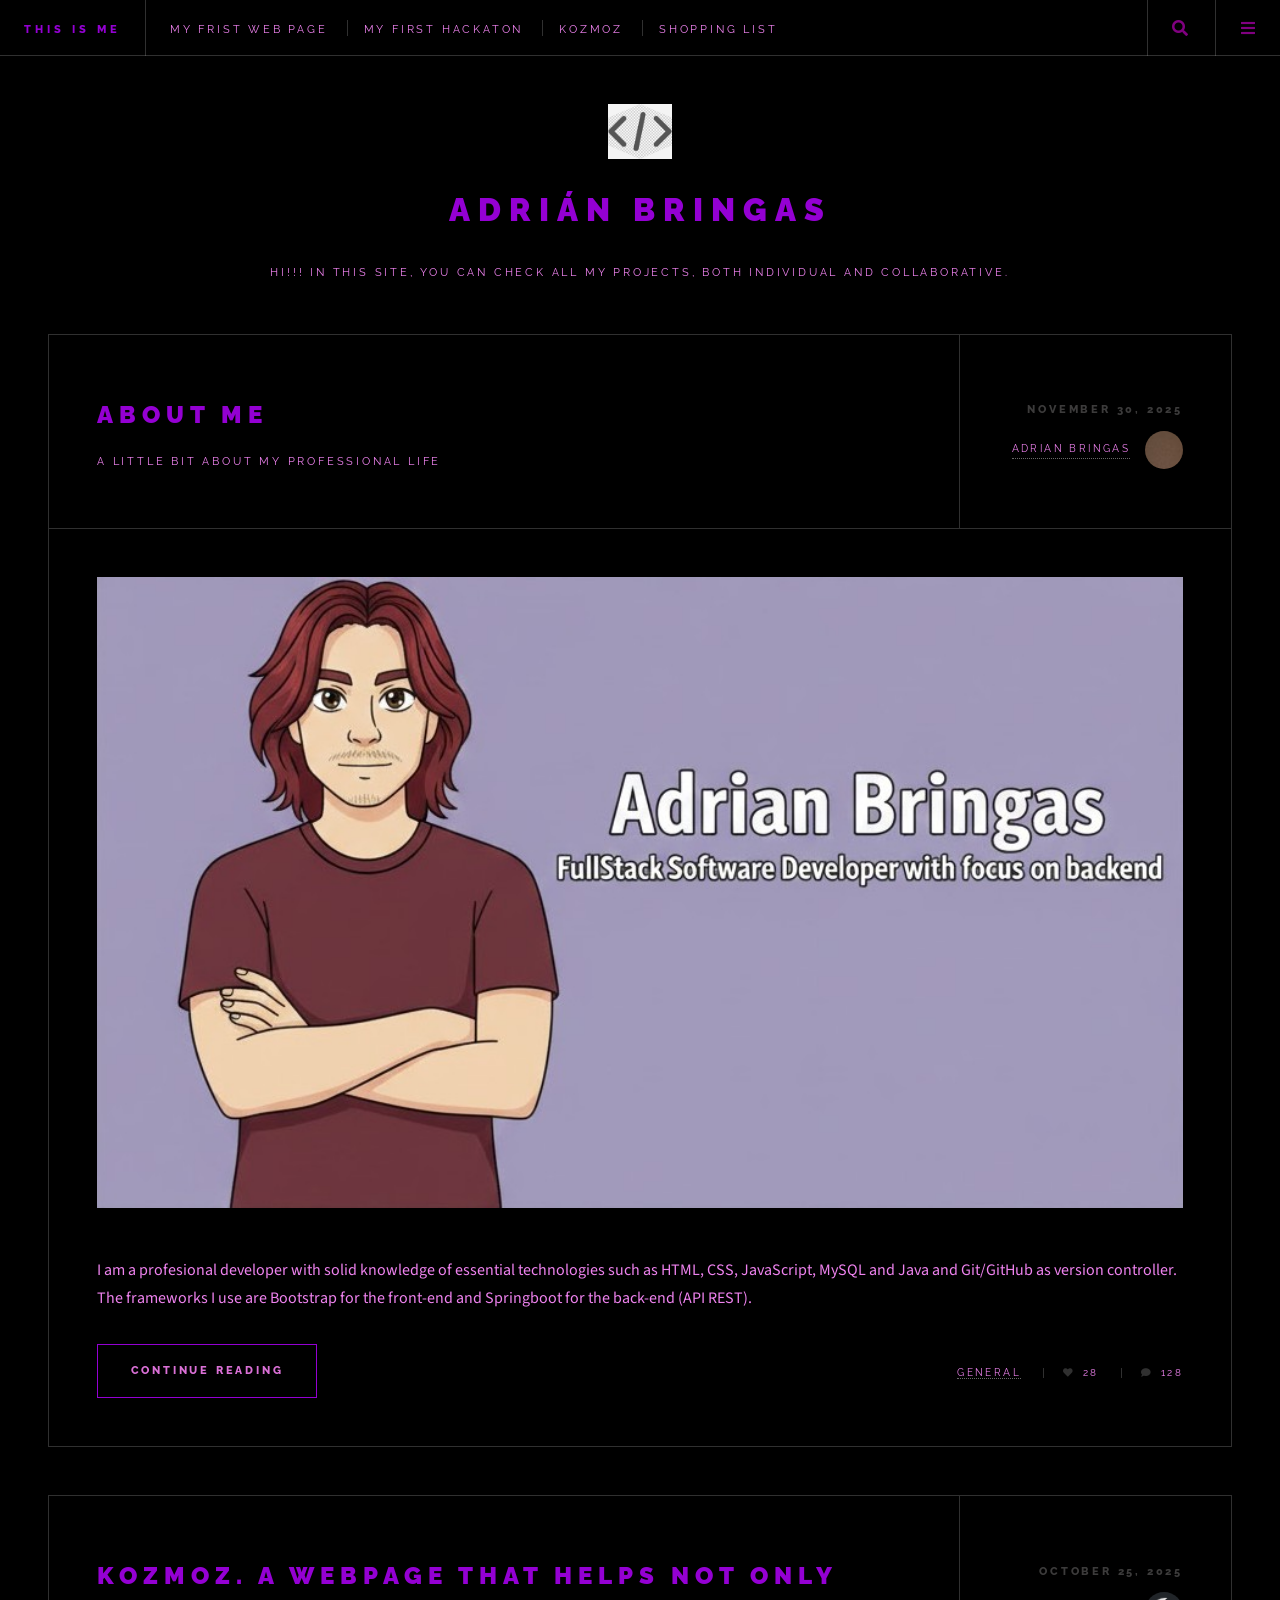
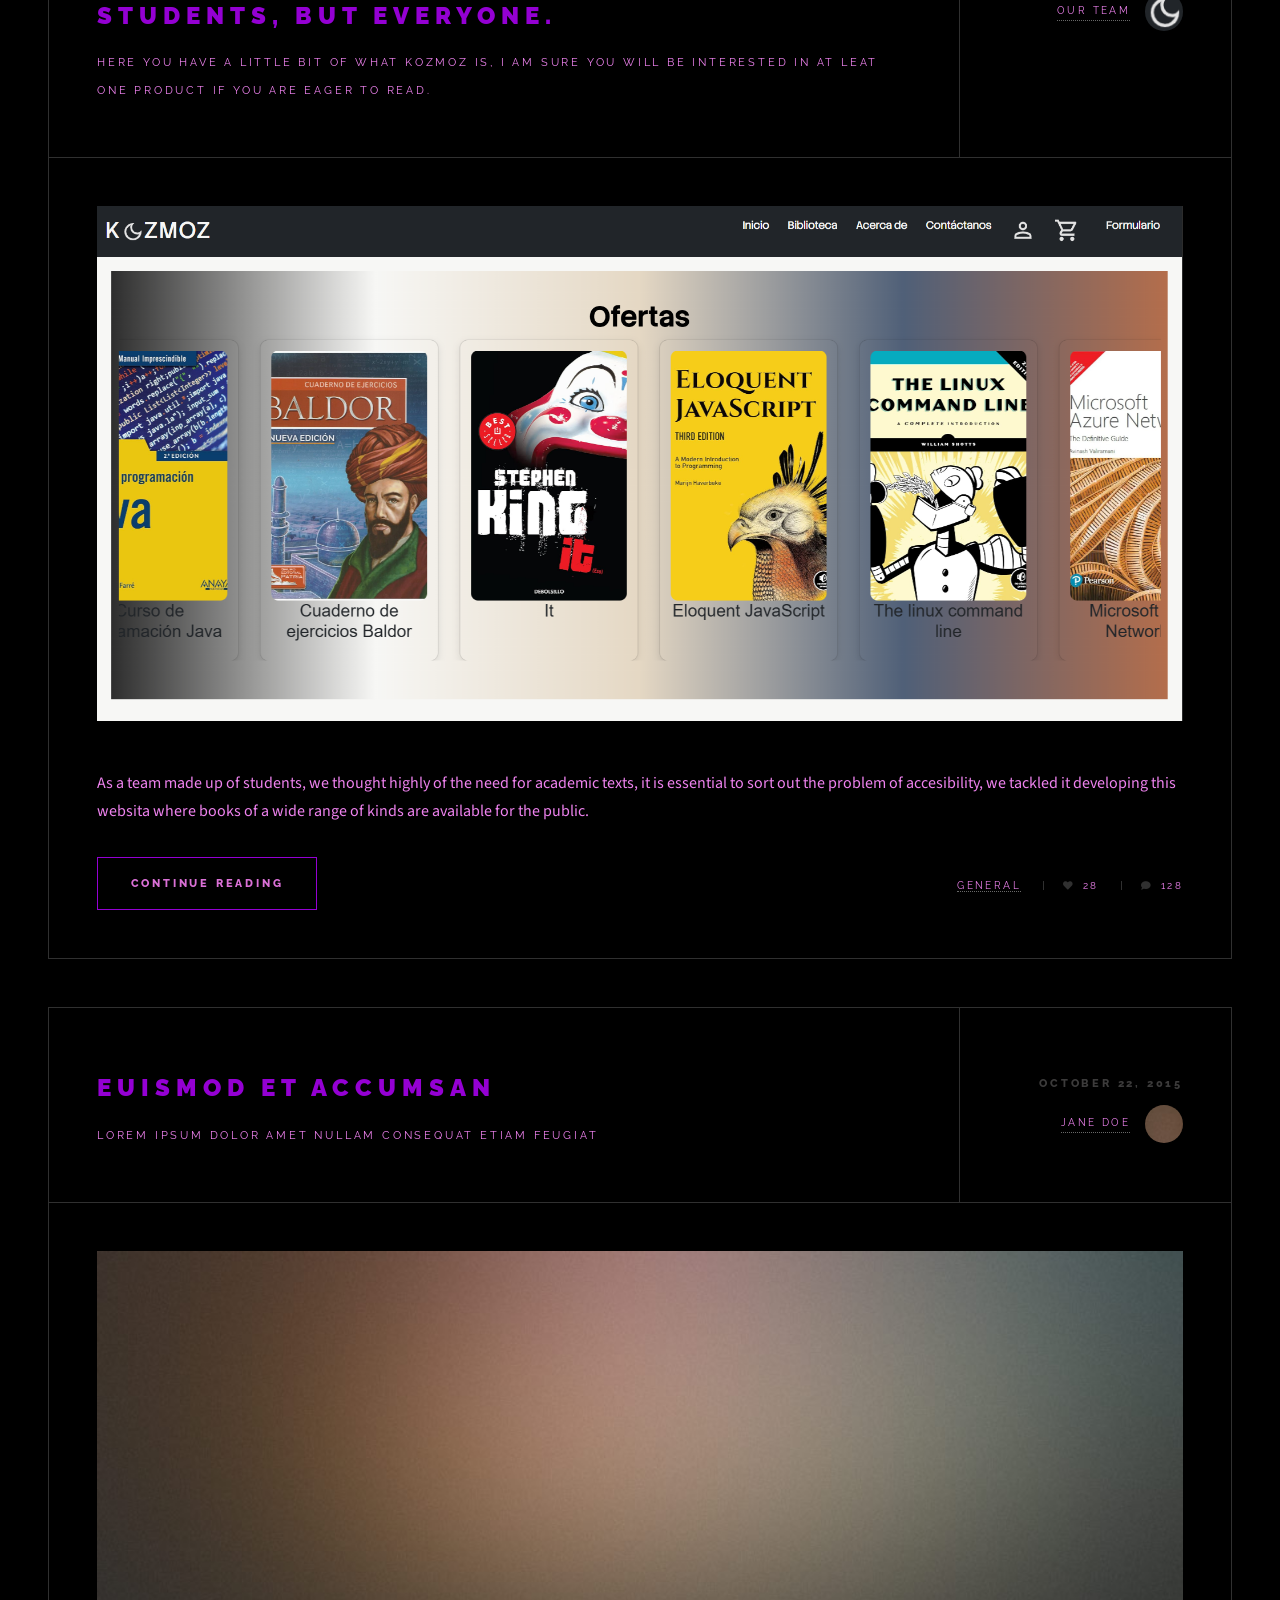
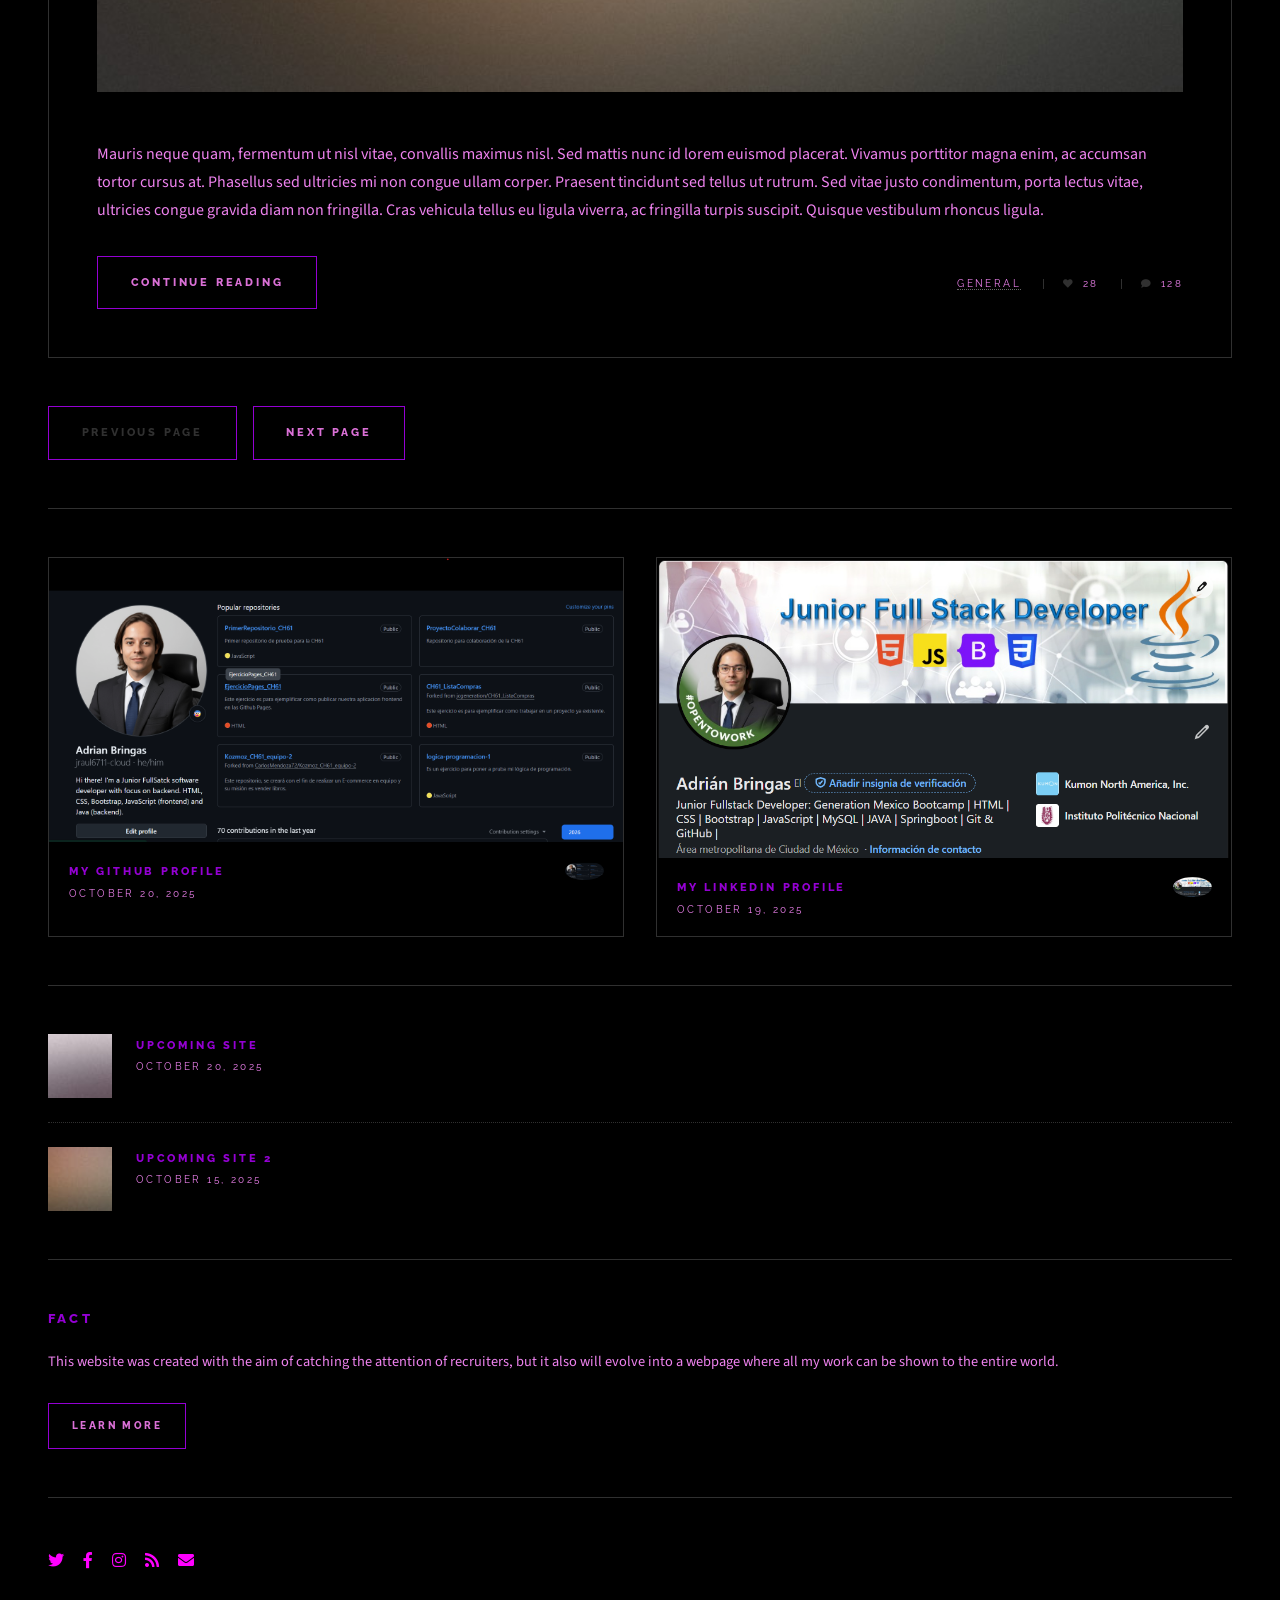
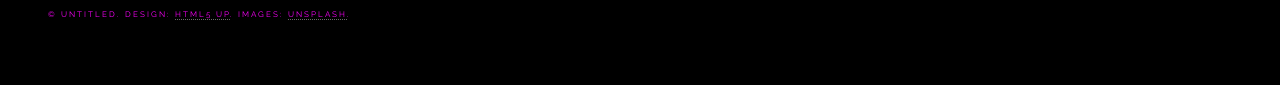
==== commit 468059bf: "Professional webpages added and biography modified" ====
--- a/index.html
+++ b/index.html
@@ -59,26 +59,26 @@
 								<ul class="links">
 									<li>
 										<a href="#">
-											<h3>Lorem ipsum</h3>
-											<p>Feugiat tempus veroeros dolor</p>
+											<h3>First Project</h3>
+											<p>Section under maintenance</p>
 										</a>
 									</li>
 									<li>
 										<a href="#">
-											<h3>Dolor sit amet</h3>
-											<p>Sed vitae justo condimentum</p>
+											<h3>Second Proyect</h3>
+											<p>Under maintenance</p>
 										</a>
 									</li>
 									<li>
 										<a href="#">
-											<h3>Feugiat veroeros</h3>
-											<p>Phasellus sed ultricies mi congue</p>
+											<h3>Third Project</h3>
+											<p>Under maintenance</p>
 										</a>
 									</li>
 									<li>
 										<a href="#">
-											<h3>Etiam sed consequat</h3>
-											<p>Porta lectus amet ultricies</p>
+											<h3>Fourth Project</h3>
+											<p>Under maintenance</p>
 										</a>
 									</li>
 								</ul>
@@ -109,7 +109,7 @@
 									</div>
 								</header>
 								<a href="single.html" class="image featured"><img src="images/BannerOfMe2.jpg" alt="" /></a>
-								<p>I have always been passionate about logic and mathematics, so I decided to change the direction of my professional life toward IT, because programming involves a great deal of logic and, eventually, more specialized knowledge that requires solid mathematical foundations.</p>
+								<p>I am a profesional developer with solid knowledge of essential technologies such as HTML, CSS, JavaScript, MySQL and Java and Git/GitHub as version controller. The frameworks I use are Bootstrap for the front-end and Springboot for the back-end (API REST). </p>
 								<footer>
 									<ul class="actions">
 										<li><a href="single.html" class="button large">Continue Reading</a></li>
@@ -126,16 +126,16 @@
 							<article class="post">
 								<header>
 									<div class="title">
-										<h2><a href="single.html">Ultricies sed magna euismod enim vitae gravida</a></h2>
-										<p>Lorem ipsum dolor amet nullam consequat etiam feugiat</p>
+										<h2><a href="https://carlosmendoza72.github.io/Kozmoz_CH61_equipo-2/" target="blank">Kozmoz. A webpage that helps not only students, but everyone.</a></h2>
+										<p>Here you have a little bit of what Kozmoz is, I am sure you will be interested in at leat one product if you are eager to read.</p>
 									</div>
 									<div class="meta">
-										<time class="published" datetime="2015-10-25">October 25, 2015</time>
-										<a href="#" class="author"><span class="name">Jane Doe</span><img src="images/avatar.jpg" alt="" /></a>
+										<time class="published" datetime="2015-10-25">October 25, 2025</time>
+										<a href="https://carlosmendoza72.github.io/Kozmoz_CH61_equipo-2/acercaDe.html" target="blank" class="author"><span class="name">Our Team</span><img src="./images/moonKozmoz.png" alt="" /></a>
 									</div>
 								</header>
-								<a href="single.html" class="image featured"><img src="images/pic02.jpg" alt="" /></a>
-								<p>Mauris neque quam, fermentum ut nisl vitae, convallis maximus nisl. Sed mattis nunc id lorem euismod placerat. Vivamus porttitor magna enim, ac accumsan tortor cursus at. Phasellus sed ultricies mi non congue ullam corper.</p>
+								<a href="https://carlosmendoza72.github.io/Kozmoz_CH61_equipo-2/" target="blank" class="image featured"><img src="./images/kozmozBanner.png" alt="" /></a>
+								<p>As a team made up of students, we thought highly of the need for academic texts, it is essential to sort out the problem of accesibility, we tackled it developing this websita where books of a wide range of kinds are available for the public. </p>
 								<footer>
 									<ul class="actions">
 										<li><a href="single.html" class="button large">Continue Reading</a></li>
@@ -500,7 +500,7 @@
 
 						<!-- Intro -->
 							<section id="intro">
-								<a href="#" class="logo"><img src="images/logo.jpg" alt="" /></a>
+								<a href="#" class="logo"><img src="./images/favIconProgramming.jpg" alt="" /></a>
 								<header>
 									<h2>Adrián Bringas</h2>
 									<p>Hi!!! In this site, you can check all my projects, both individual and collaborative.</p>
@@ -514,42 +514,42 @@
 									<!-- Mini Post -->
 										<article class="mini-post">
 											<header>
-												<h3><a href="single.html">Vitae sed condimentum</a></h3>
-												<time class="published" datetime="2015-10-20">October 20, 2015</time>
-												<a href="#" class="author"><img src="images/avatar.jpg" alt="" /></a>
-											</header>
-											<a href="single.html" class="image"><img src="images/pic04.jpg" alt="" /></a>
+												<h3><a href="https://github.com/jraul6711-cloud" target="blank">My GitHub Profile</a></h3>
+												<time class="published" datetime="2015-10-20">October 20, 2025</time>
+												<a href="#" class="author"><img src="./images/meGithub.png" alt="" /></a>
+											</header>
+											<a href="single.html" class="image"><img src="./images/meGithub.png" alt="" /></a>
 										</article>
 
 									<!-- Mini Post -->
 										<article class="mini-post">
 											<header>
-												<h3><a href="single.html">Rutrum neque accumsan</a></h3>
-												<time class="published" datetime="2015-10-19">October 19, 2015</time>
-												<a href="#" class="author"><img src="images/avatar.jpg" alt="" /></a>
-											</header>
-											<a href="single.html" class="image"><img src="images/pic05.jpg" alt="" /></a>
+												<h3><a href="https://www.linkedin.com/in/adrian-bringas-77274224a/" target="blank">My LinkedIn Profile</a></h3>
+												<time class="published" datetime="2015-10-19">October 19, 2025</time>
+												<a href="#" class="author"><img src="./images/meLinkedIn.png" alt="" /></a>
+											</header>
+											<a href="single.html" class="image"><img src="./images/meLinkedIn.png" alt="" /></a>
 										</article>
 
 									<!-- Mini Post -->
-										<article class="mini-post">
+										<!-- <article class="mini-post">
 											<header>
 												<h3><a href="single.html">Odio congue mattis</a></h3>
 												<time class="published" datetime="2015-10-18">October 18, 2015</time>
 												<a href="#" class="author"><img src="images/avatar.jpg" alt="" /></a>
 											</header>
 											<a href="single.html" class="image"><img src="images/pic06.jpg" alt="" /></a>
-										</article>
+										</article> -->
 
 									<!-- Mini Post -->
-										<article class="mini-post">
+										<!-- <article class="mini-post">
 											<header>
 												<h3><a href="single.html">Enim nisl veroeros</a></h3>
 												<time class="published" datetime="2015-10-17">October 17, 2015</time>
 												<a href="#" class="author"><img src="images/avatar.jpg" alt="" /></a>
 											</header>
 											<a href="single.html" class="image"><img src="images/pic07.jpg" alt="" /></a>
-										</article>
+										</article> -->
 
 								</div>
 							</section>
@@ -560,8 +560,8 @@
 									<li>
 										<article>
 											<header>
-												<h3><a href="single.html">Lorem ipsum fermentum ut nisl vitae</a></h3>
-												<time class="published" datetime="2015-10-20">October 20, 2015</time>
+												<h3><a href="single.html">Upcoming site</a></h3>
+												<time class="published" datetime="2015-10-20">October 20, 2025</time>
 											</header>
 											<a href="single.html" class="image"><img src="images/pic08.jpg" alt="" /></a>
 										</article>
@@ -569,13 +569,13 @@
 									<li>
 										<article>
 											<header>
-												<h3><a href="single.html">Convallis maximus nisl mattis nunc id lorem</a></h3>
-												<time class="published" datetime="2015-10-15">October 15, 2015</time>
+												<h3><a href="single.html">Upcoming site 2</a></h3>
+												<time class="published" datetime="2015-10-15">October 15, 2025</time>
 											</header>
 											<a href="single.html" class="image"><img src="images/pic09.jpg" alt="" /></a>
 										</article>
 									</li>
-									<li>
+									<!-- <li>
 										<article>
 											<header>
 												<h3><a href="single.html">Euismod amet placerat vivamus porttitor</a></h3>
@@ -601,16 +601,16 @@
 											</header>
 											<a href="single.html" class="image"><img src="images/pic12.jpg" alt="" /></a>
 										</article>
-									</li>
+									</li> -->
 								</ul>
 							</section>
 
 						<!-- About -->
 							<section class="blurb">
-								<h2>About</h2>
-								<p>Mauris neque quam, fermentum ut nisl vitae, convallis maximus nisl. Sed mattis nunc id lorem euismod amet placerat. Vivamus porttitor magna enim, ac accumsan tortor cursus at phasellus sed ultricies.</p>
+								<h2>Fact</h2>
+								<p>This website was created with the aim of catching the attention of recruiters, but it also will evolve into a webpage where all my work can be shown to the entire world. </p>
 								<ul class="actions">
-									<li><a href="#" class="button">Learn More</a></li>
+									<li><a href="./single.html" class="button">Learn More</a></li>
 								</ul>
 							</section>
 
--- a/assets/css/main.css
+++ b/assets/css/main.css
@@ -1869,8 +1869,8 @@
 		transition: background-color 0.2s ease, box-shadow 0.2s ease, color 0.2s ease;
 		background-color: transparent;
 		border: 0;
-		box-shadow: inset 0 0 0 1px rgba(160, 160, 160, 0.3);
-		color: #3c3b3b !important;
+		box-shadow: inset 0 0 0 1px darkviolet;
+		color: orchid !important;
 		cursor: pointer;
 		display: inline-block;
 		font-family: "Raleway", Helvetica, sans-serif;
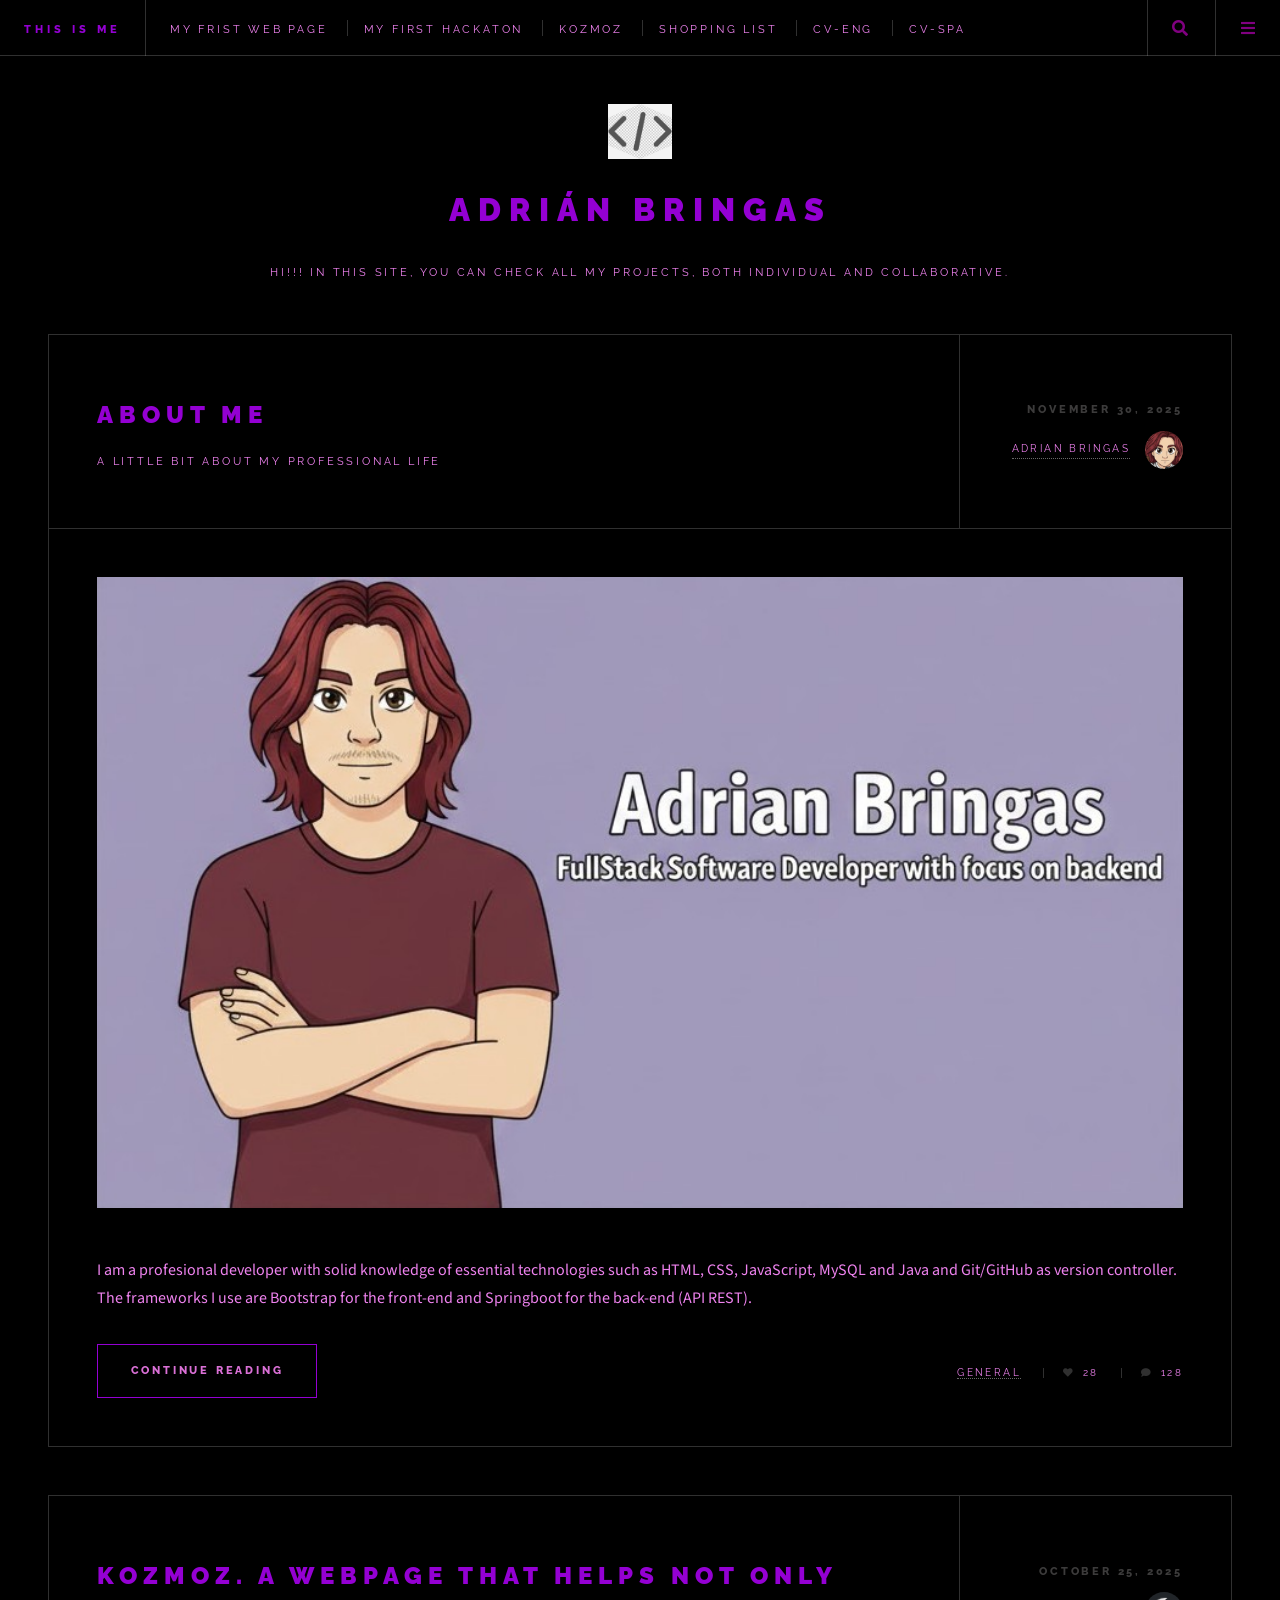
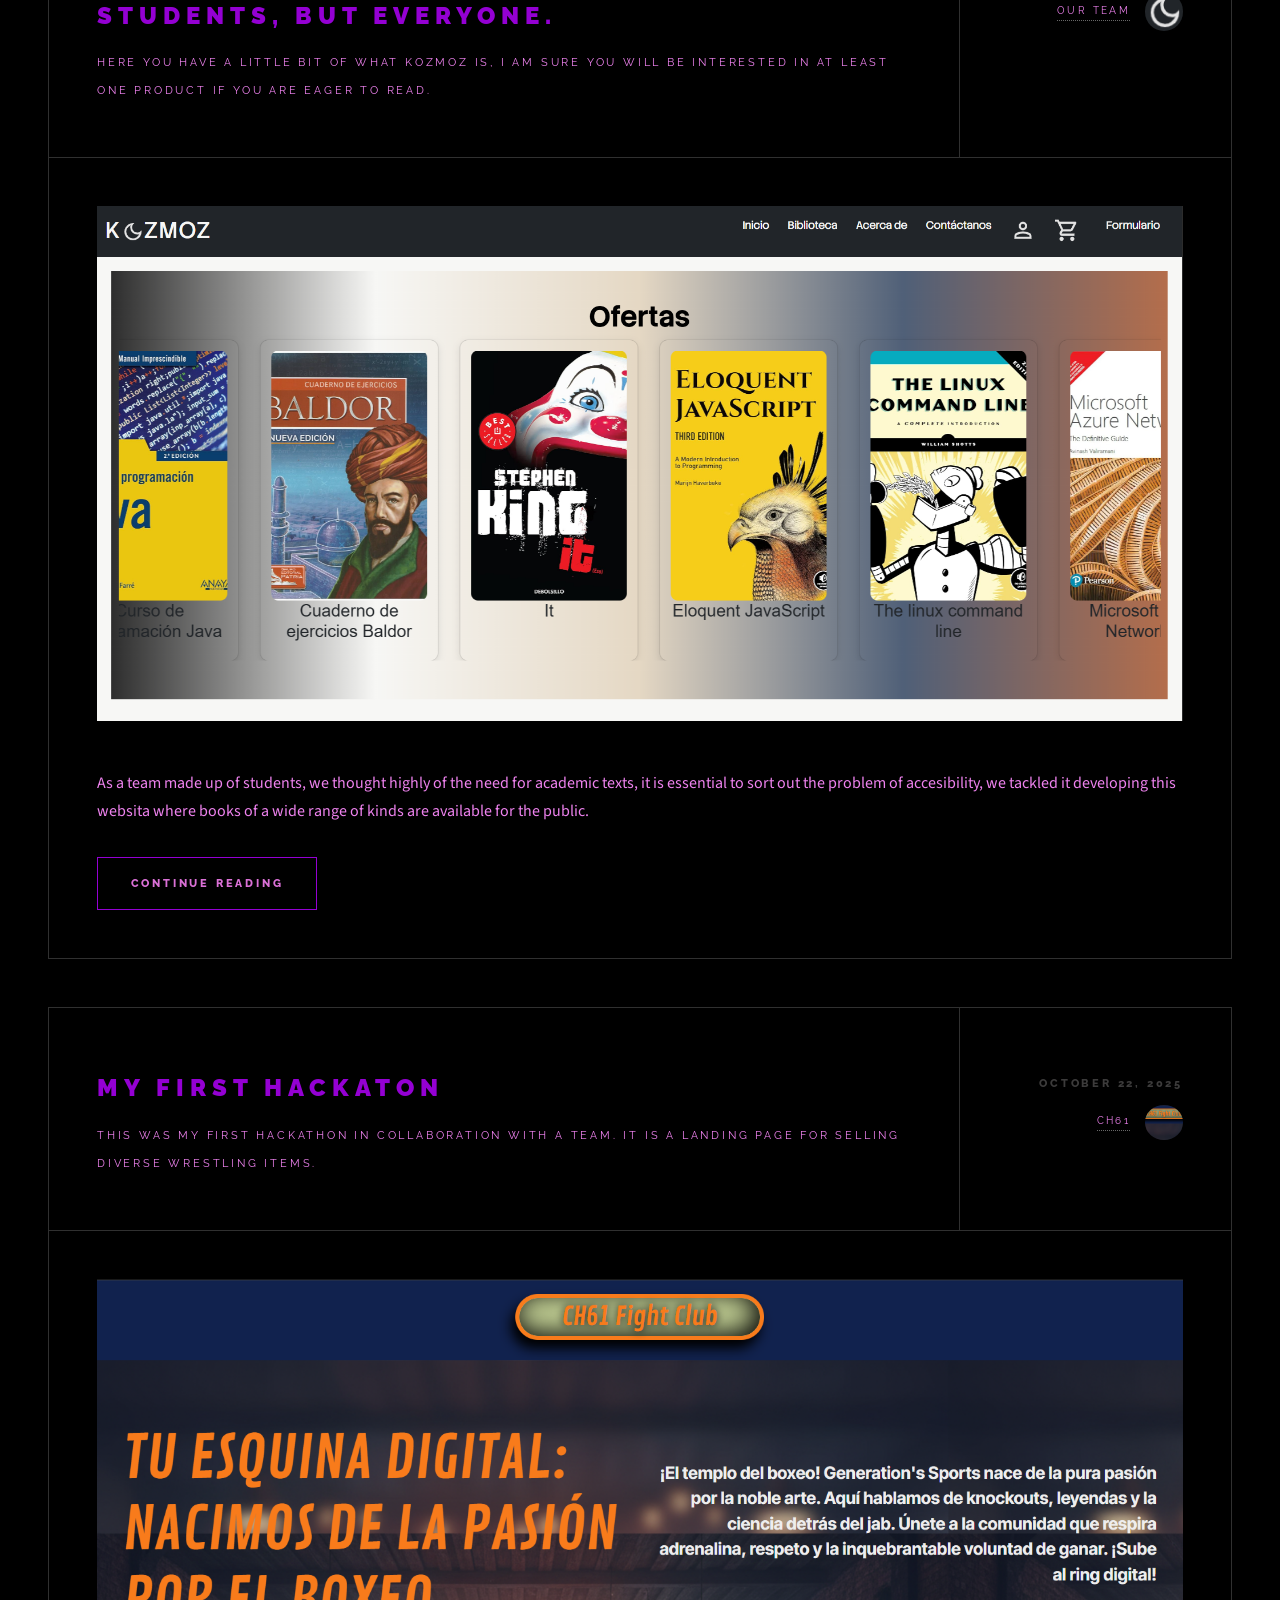
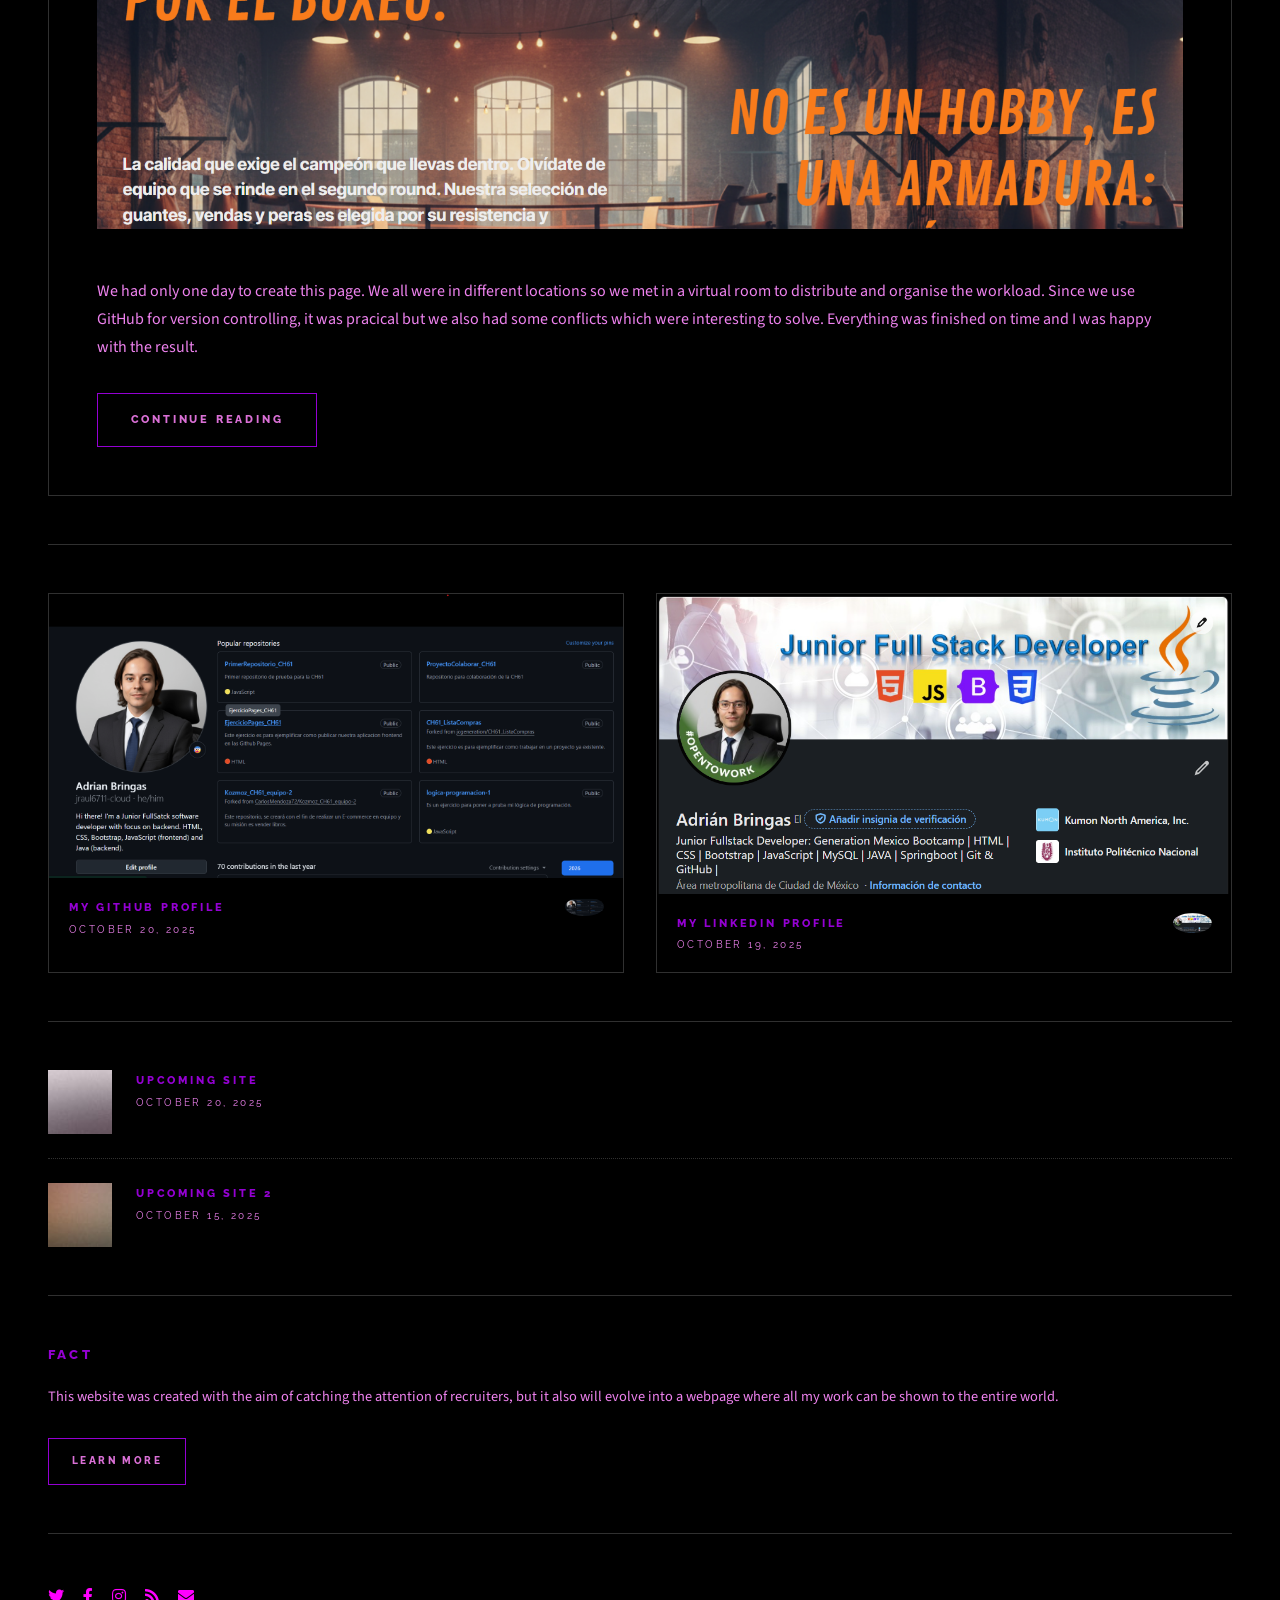
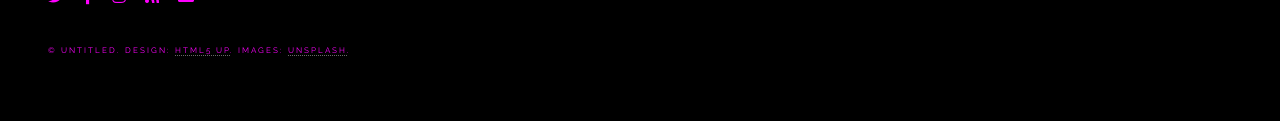
==== commit 213c7499: "Optimization, links corrected and CV added" ====
--- a/index.html
+++ b/index.html
@@ -26,6 +26,8 @@
 								<li><a href="https://aemmanuelagva.github.io/Generation_hackaton/" target="_blank">My first hackaton</a></li>
 								<li><a href="https://carlosmendoza72.github.io/Kozmoz_CH61_equipo-2/" target="_blank">KOZMOZ</a></li>
 								<li><a href="https://jraul6711-cloud.github.io/CH61_ListaCompras/" target="_blank">Shopping list</a></li>
+								<li><a href="./assets/docs/CV_AdrianBringas_En.pdf" target="_blank">CV-Eng</a></li>
+								<li><a href="./assets/docs/CV_AdrianBringas_Es.pdf" target="_blank">CV-Spa</a></li>
 								<!-- <li><a href="#">xd</a></li> -->
 							</ul>
 						</nav>
@@ -105,7 +107,7 @@
 									</div>
 									<div class="meta">
 										<time class="published" datetime="2015-11-01">November 30, 2025</time>
-										<a href="#" class="author"><span class="name">Adrian Bringas</span><img src="images/avatar.jpg" alt="" /></a>
+										<a href="single.html" class="author"><span class="name">Adrian Bringas</span><img src="images/favIconOfMe.jpg" alt="" /></a>
 									</div>
 								</header>
 								<a href="single.html" class="image featured"><img src="images/BannerOfMe2.jpg" alt="" /></a>
@@ -127,7 +129,7 @@
 								<header>
 									<div class="title">
 										<h2><a href="https://carlosmendoza72.github.io/Kozmoz_CH61_equipo-2/" target="blank">Kozmoz. A webpage that helps not only students, but everyone.</a></h2>
-										<p>Here you have a little bit of what Kozmoz is, I am sure you will be interested in at leat one product if you are eager to read.</p>
+										<p>Here you have a little bit of what Kozmoz is, I am sure you will be interested in at least one product if you are eager to read.</p>
 									</div>
 									<div class="meta">
 										<time class="published" datetime="2015-10-25">October 25, 2025</time>
@@ -138,13 +140,13 @@
 								<p>As a team made up of students, we thought highly of the need for academic texts, it is essential to sort out the problem of accesibility, we tackled it developing this websita where books of a wide range of kinds are available for the public. </p>
 								<footer>
 									<ul class="actions">
-										<li><a href="single.html" class="button large">Continue Reading</a></li>
-									</ul>
-									<ul class="stats">
+										<li><a href="#" class="button large">Continue Reading</a></li>
+									</ul>
+									<!-- <ul class="stats">
 										<li><a href="#">General</a></li>
 										<li><a href="#" class="icon solid fa-heart">28</a></li>
 										<li><a href="#" class="icon solid fa-comment">128</a></li>
-									</ul>
+									</ul> -->
 								</footer>
 							</article>
 
@@ -152,25 +154,25 @@
 							<article class="post">
 								<header>
 									<div class="title">
-										<h2><a href="single.html">Euismod et accumsan</a></h2>
-										<p>Lorem ipsum dolor amet nullam consequat etiam feugiat</p>
+										<h2><a href="https://aemmanuelagva.github.io/Generation_hackaton/">My first Hackaton</a></h2>
+										<p>This was my first hackathon in collaboration with a team. It is a landing page for selling diverse wrestling items.</p>
 									</div>
 									<div class="meta">
-										<time class="published" datetime="2015-10-22">October 22, 2015</time>
-										<a href="#" class="author"><span class="name">Jane Doe</span><img src="images/avatar.jpg" alt="" /></a>
+										<time class="published" datetime="2015-10-22">October 22, 2025</time>
+										<a href="https://aemmanuelagva.github.io/Generation_hackaton/" class="author"><span class="name">CH61</span><img src="./images/ch61FightLogo.png" alt="" /></a>
 									</div>
 								</header>
-								<a href="single.html" class="image featured"><img src="images/pic03.jpg" alt="" /></a>
-								<p>Mauris neque quam, fermentum ut nisl vitae, convallis maximus nisl. Sed mattis nunc id lorem euismod placerat. Vivamus porttitor magna enim, ac accumsan tortor cursus at. Phasellus sed ultricies mi non congue ullam corper. Praesent tincidunt sed tellus ut rutrum. Sed vitae justo condimentum, porta lectus vitae, ultricies congue gravida diam non fringilla. Cras vehicula tellus eu ligula viverra, ac fringilla turpis suscipit. Quisque vestibulum rhoncus ligula.</p>
+								<a href="https://aemmanuelagva.github.io/Generation_hackaton/" class="image featured"><img src="./images/hackatonBanner.png" alt="" /></a>
+								<p>We had only one day to create this page. We all were in different locations so we met in a virtual room to distribute and organise the workload. Since we use GitHub for version controlling, it was pracical but we also had some conflicts which were interesting to solve. Everything was finished on time and I was happy with the result.</p>
 								<footer>
 									<ul class="actions">
-										<li><a href="single.html" class="button large">Continue Reading</a></li>
-									</ul>
-									<ul class="stats">
+										<li><a href="#" class="button large">Continue Reading</a></li>
+									</ul>
+									<!-- <ul class="stats">
 										<li><a href="#">General</a></li>
 										<li><a href="#" class="icon solid fa-heart">28</a></li>
 										<li><a href="#" class="icon solid fa-comment">128</a></li>
-									</ul>
+									</ul> -->
 								</footer>
 							</article>
 
@@ -488,10 +490,10 @@
 						-->
 
 						<!-- Pagination -->
-							<ul class="actions pagination">
+							<!-- <ul class="actions pagination">
 								<li><a href="" class="disabled button large previous">Previous Page</a></li>
 								<li><a href="#" class="button large next">Next Page</a></li>
-							</ul>
+							</ul> -->
 
 					</div>
 
@@ -516,9 +518,9 @@
 											<header>
 												<h3><a href="https://github.com/jraul6711-cloud" target="blank">My GitHub Profile</a></h3>
 												<time class="published" datetime="2015-10-20">October 20, 2025</time>
-												<a href="#" class="author"><img src="./images/meGithub.png" alt="" /></a>
-											</header>
-											<a href="single.html" class="image"><img src="./images/meGithub.png" alt="" /></a>
+												<a href="https://github.com/jraul6711-cloud" target="_blank" class="author"><img src="./images/meGithub.png" alt="" /></a>
+											</header>
+											<a href="https://github.com/jraul6711-cloud" target="_blank" class="image"><img src="./images/meGithub.png" alt="" /></a>
 										</article>
 
 									<!-- Mini Post -->
@@ -526,9 +528,9 @@
 											<header>
 												<h3><a href="https://www.linkedin.com/in/adrian-bringas-77274224a/" target="blank">My LinkedIn Profile</a></h3>
 												<time class="published" datetime="2015-10-19">October 19, 2025</time>
-												<a href="#" class="author"><img src="./images/meLinkedIn.png" alt="" /></a>
-											</header>
-											<a href="single.html" class="image"><img src="./images/meLinkedIn.png" alt="" /></a>
+												<a href="https://www.linkedin.com/in/adrian-bringas-77274224a/" target="blank" class="author"><img src="./images/meLinkedIn.png" alt="" /></a>
+											</header>
+											<a href="https://www.linkedin.com/in/adrian-bringas-77274224a/" target="blank" class="image"><img src="./images/meLinkedIn.png" alt="" /></a>
 										</article>
 
 									<!-- Mini Post -->
